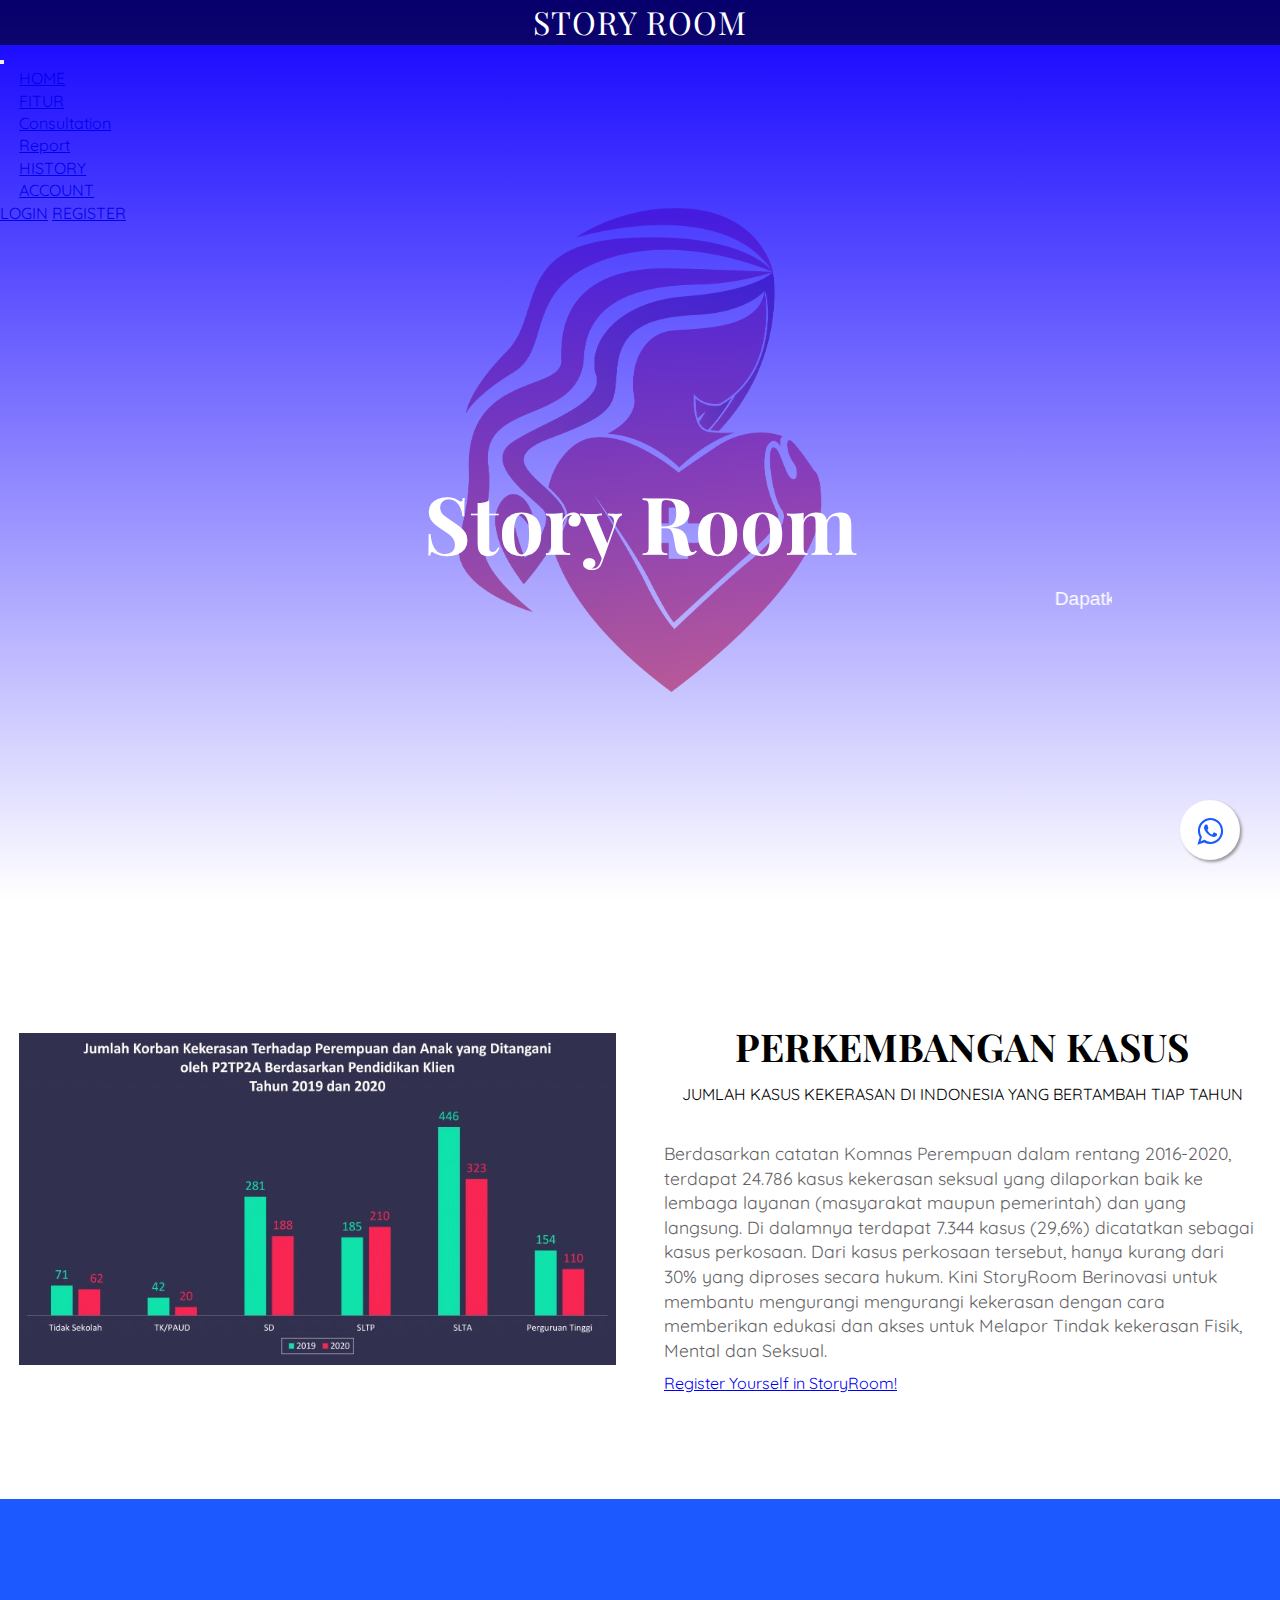
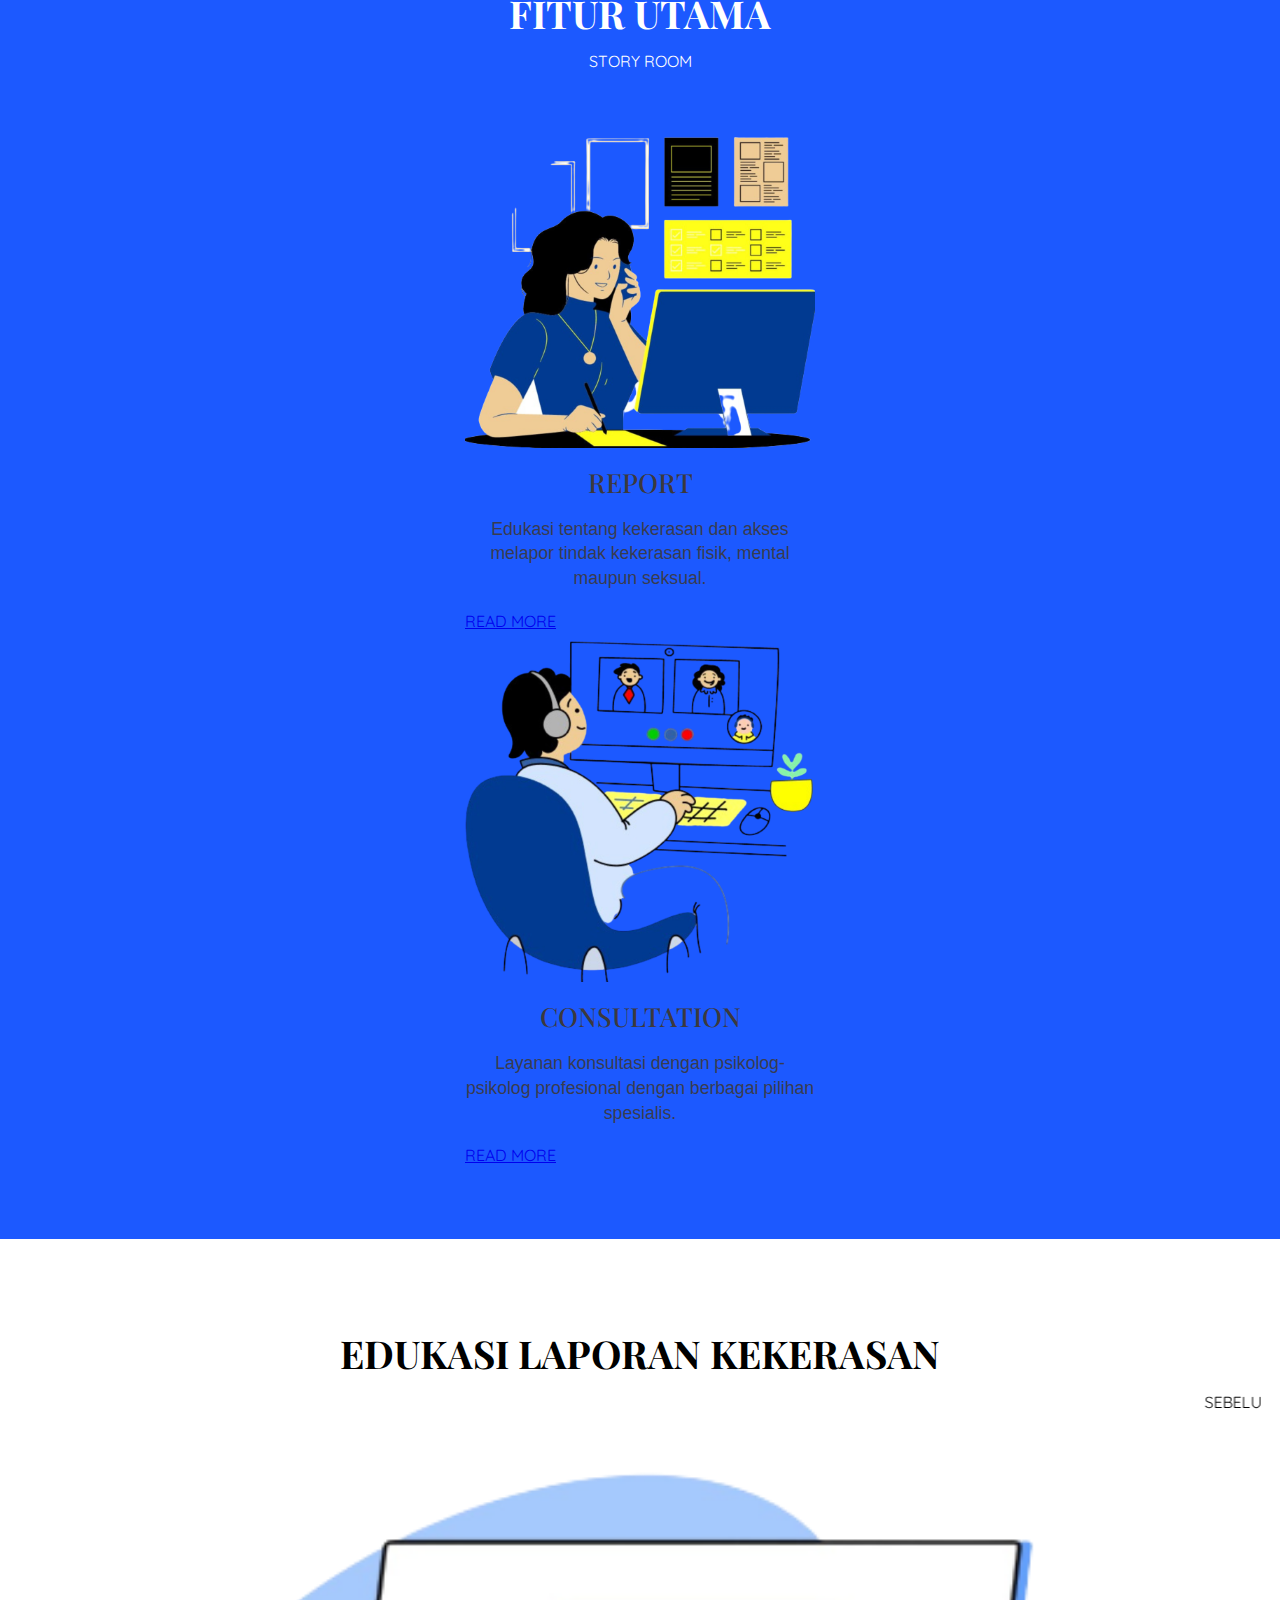
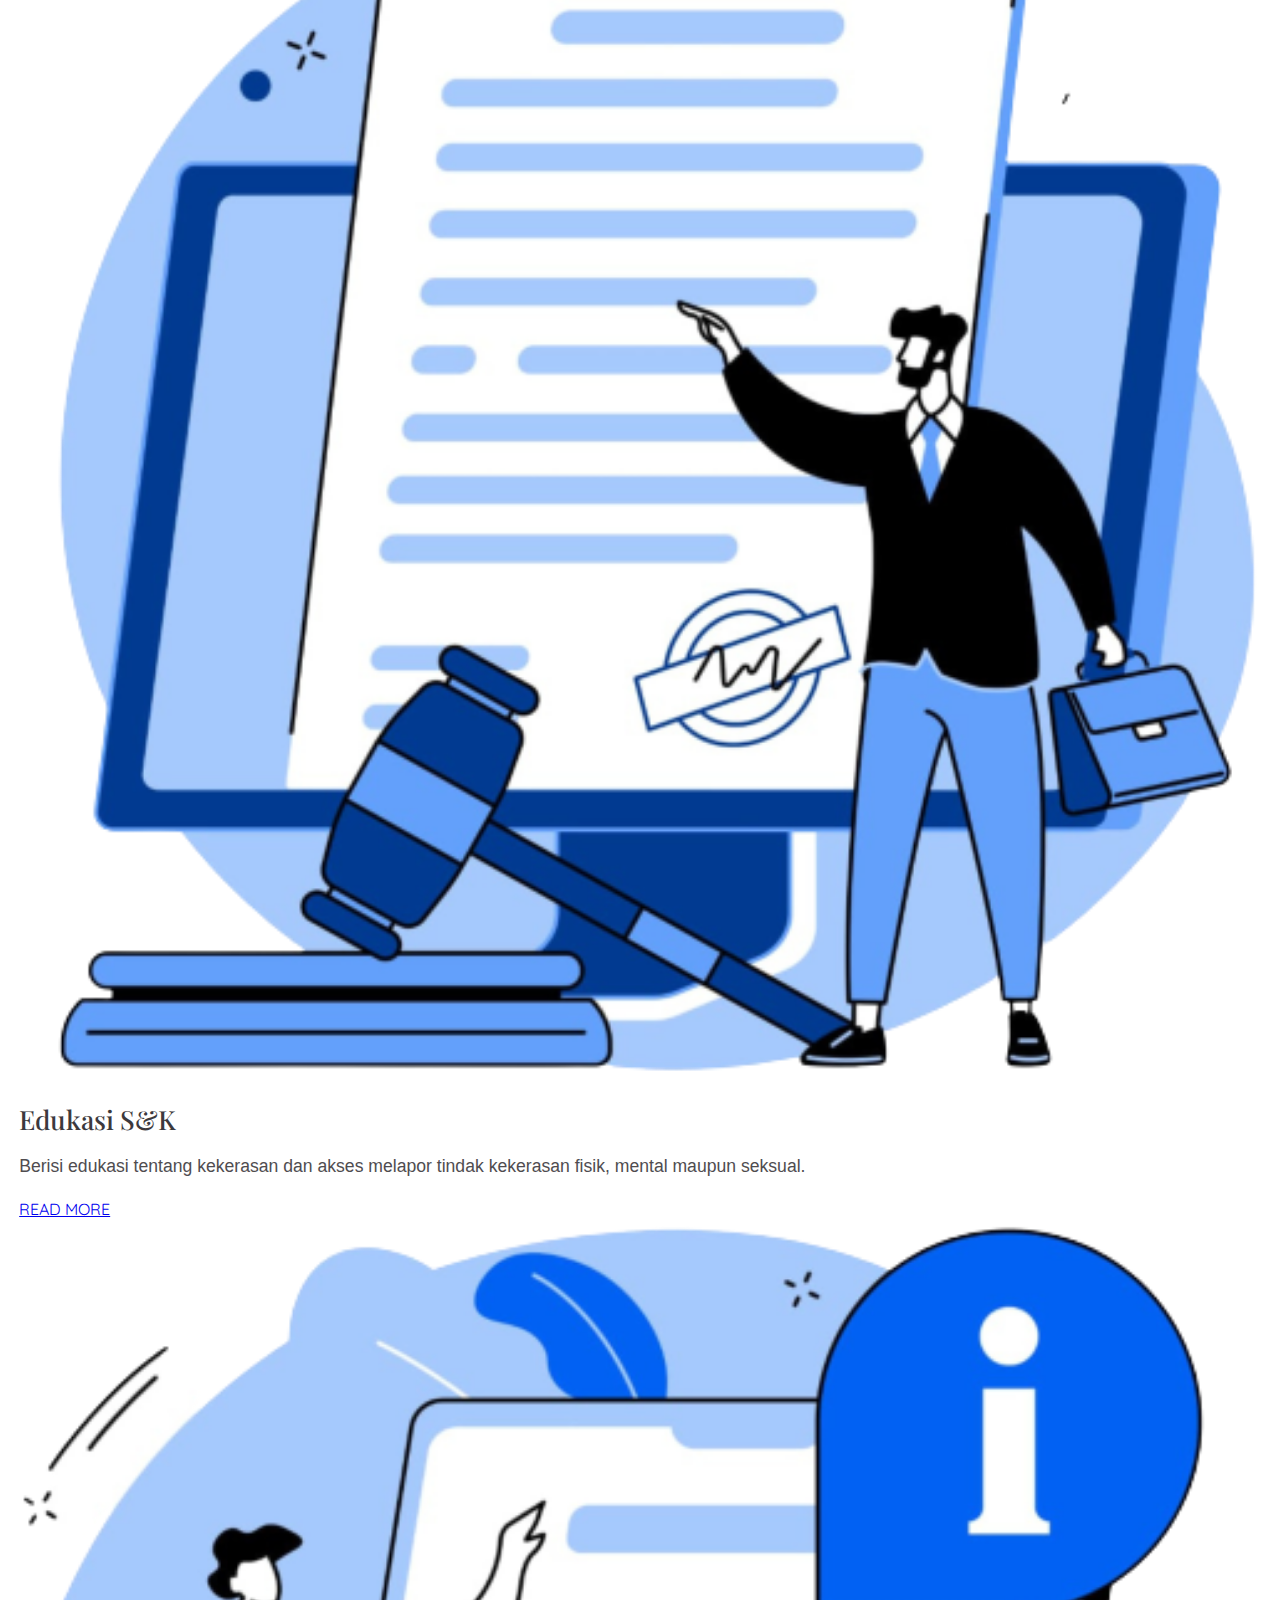
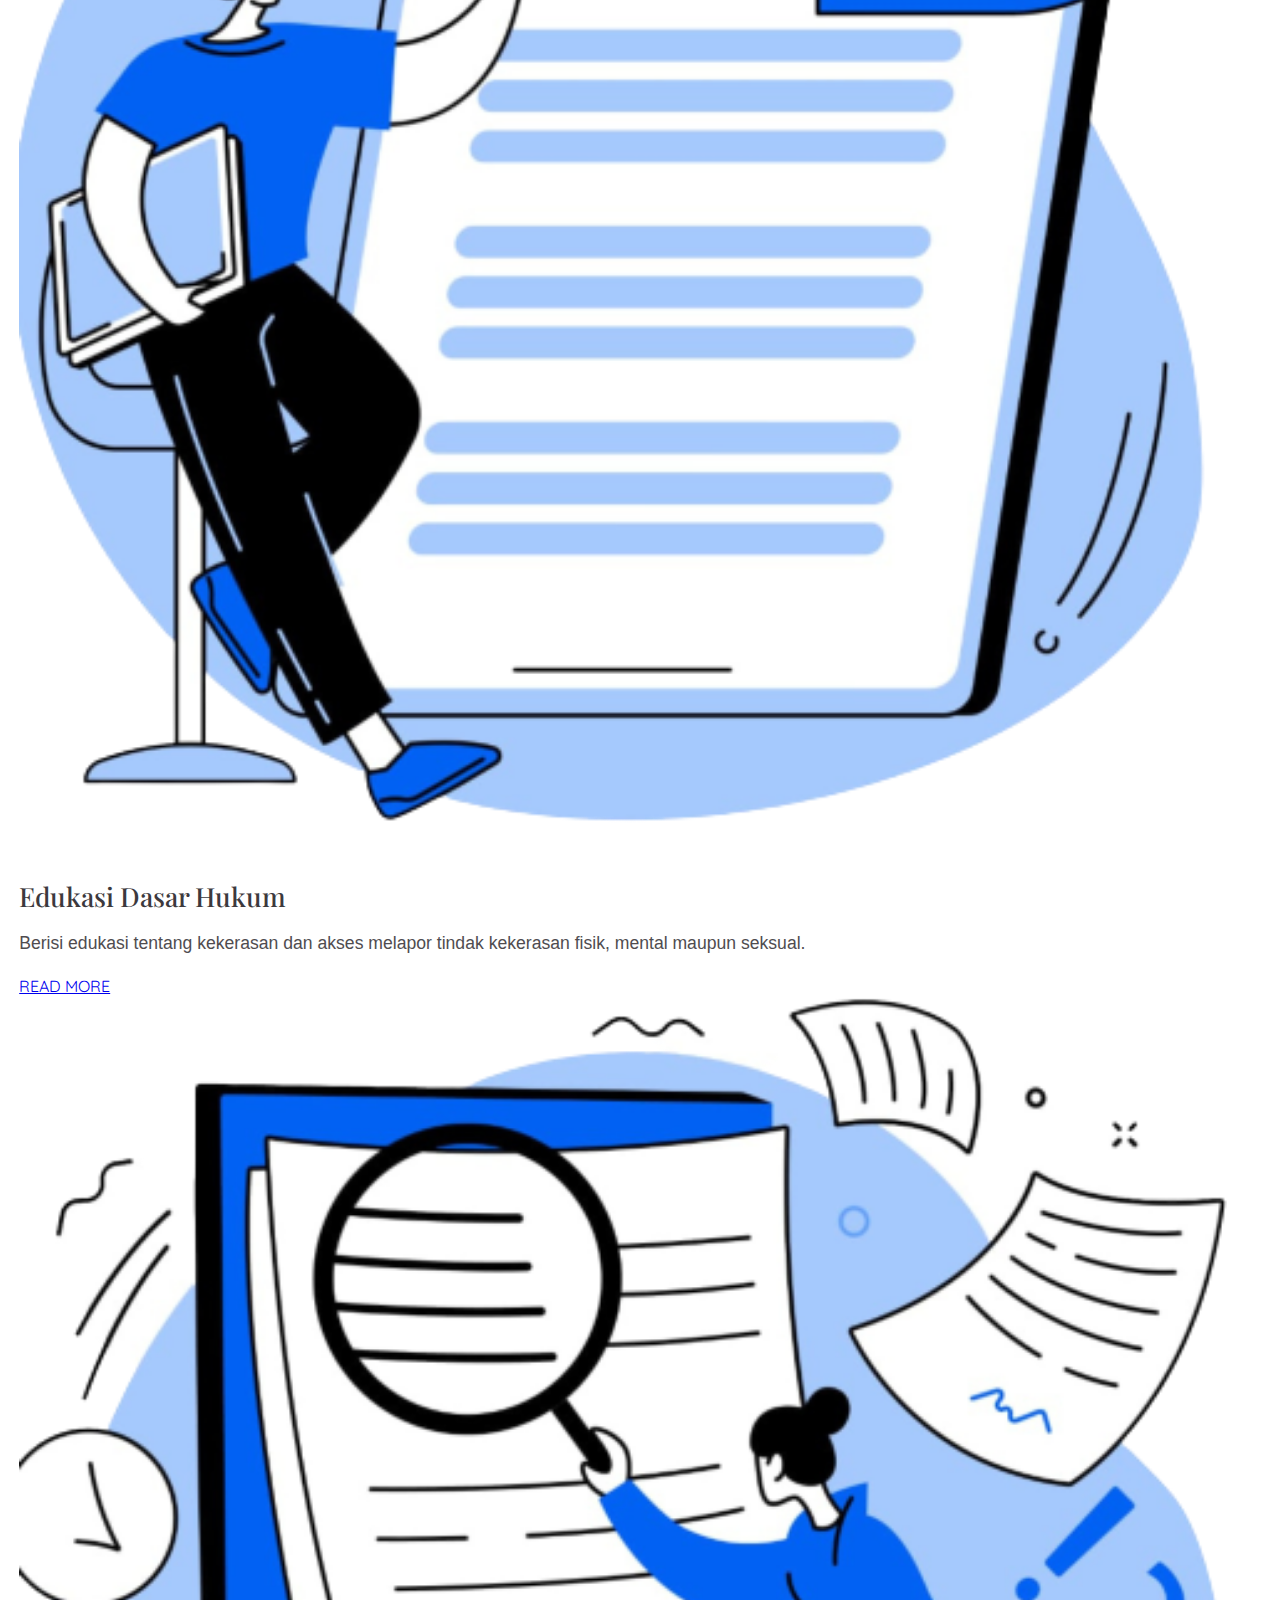
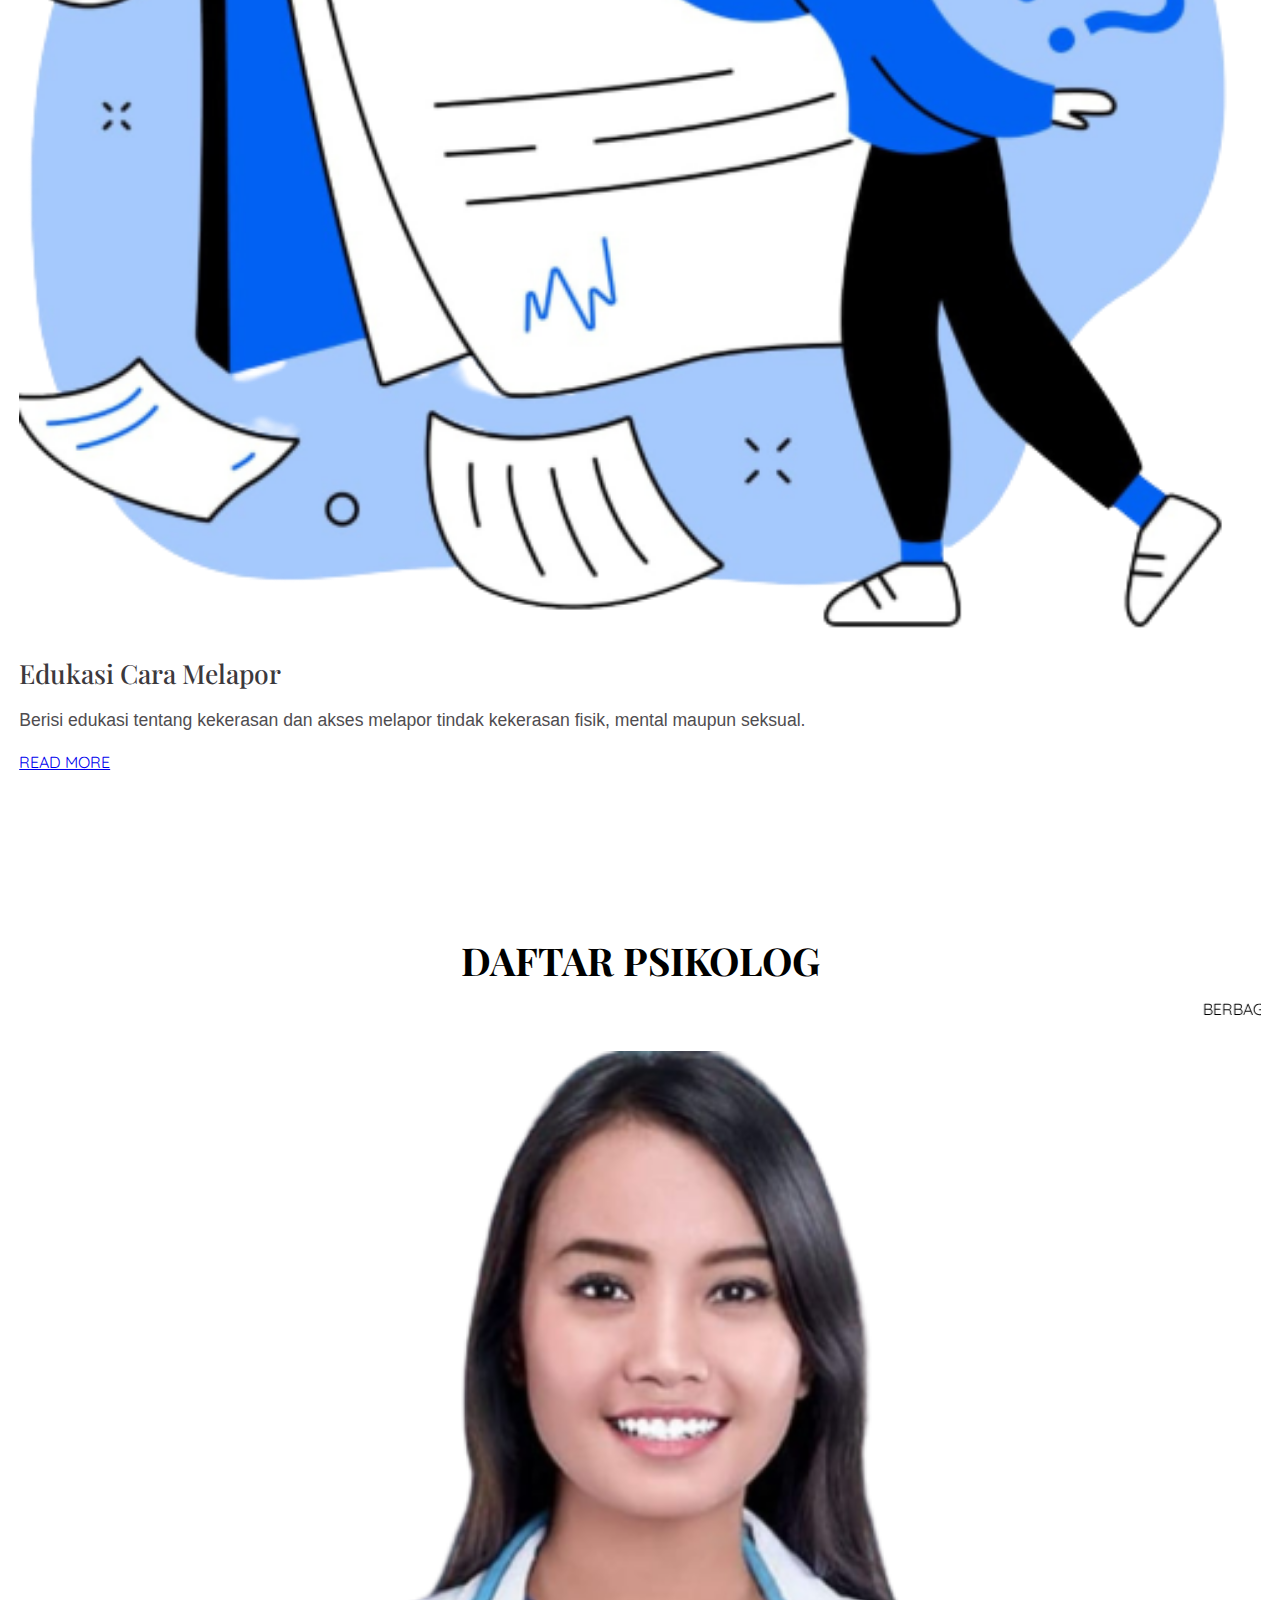
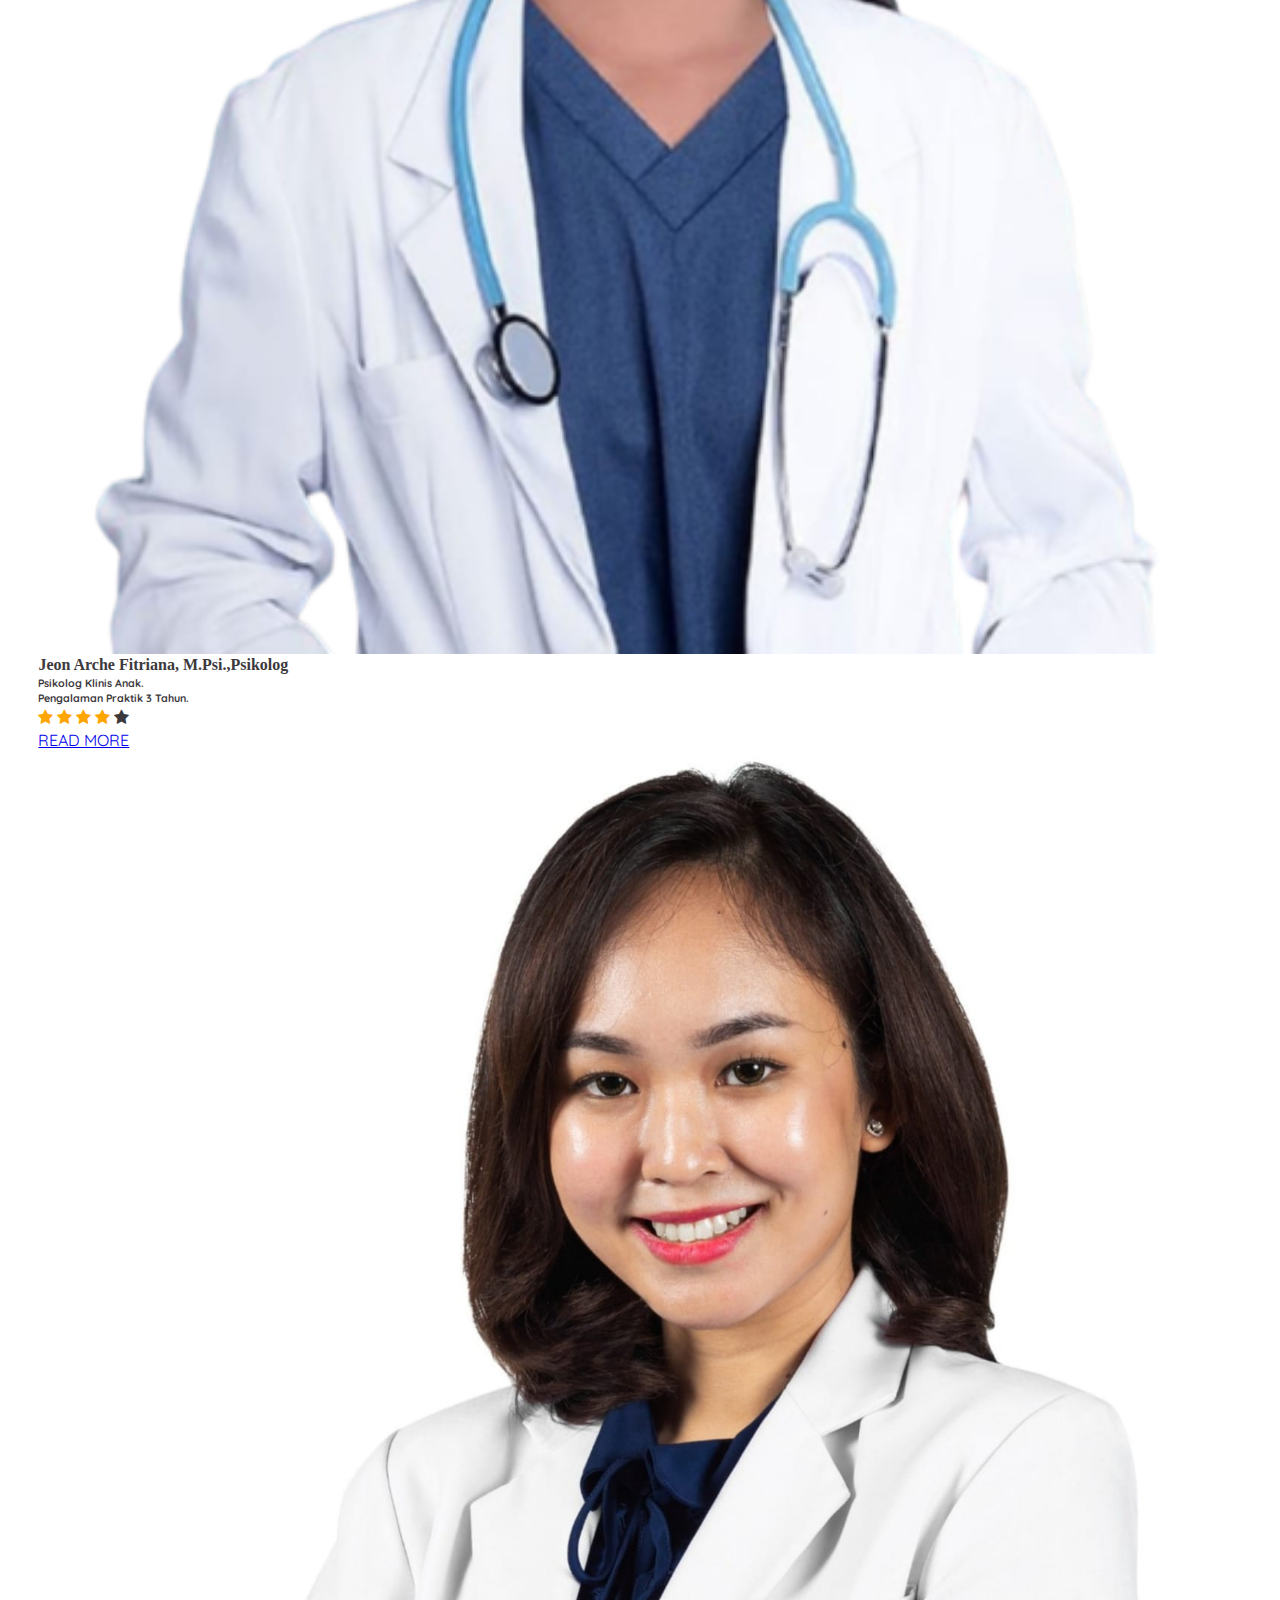
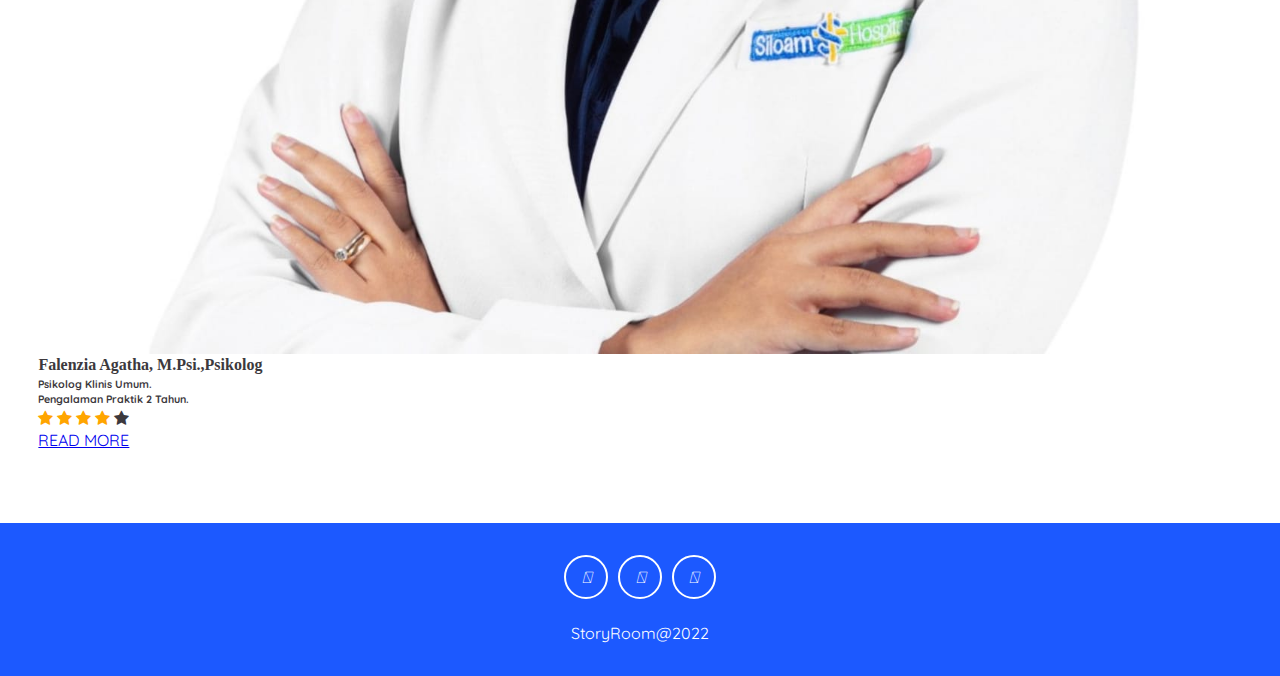
==== home.html @ 3f00f3dc "Merge pull request #13 from JohanaOktaviaRamadhani/dev/fiturHome" ====
<!DOCTYPE html>
<html lang="en">

  <head>
    <meta charset="utf-8"/>
    <meta http-equiv="X-UA-Compatible" content="IE=edge"/>
    <title>Story Room</title>
    <meta name="viewport" content="width=device-width, initial-scale=1"/>
    <!-- Font awesome icon -->
    <link
      rel="stylesheet"
      href="https://cdnjs.cloudflare.com/ajax/libs/font-awesome/5.15.1/css/all.min.css"
      integrity="sha512-+4zCK9k+qNFUR5X+cKL9EIR+ZOhtIloNl9GIKS57V1MyNsYpYcUrUeQc9vNfzsWfV28IaLL3i96P9sdNyeRssA=="
      crossorigin="anonymous"/>
    <link rel="stylesheet" href="style.css"/>
    <link href="https://cdn.jsdelivr.net/npm/bootstrap@5.2.1/dist/css/bootstrap.min.css" rel="stylesheet" integrity="sha384-iYQeCzEYFbKjA/T2uDLTpkwGzCiq6soy8tYaI1GyVh/UjpbCx/TYkiZhlZB6+fzT" crossorigin="anonymous"/>
    <link rel="stylesheet" href="https://maxcdn.bootstrapcdn.com/font-awesome/4.5.0/css/font-awesome.min.css">
  </head>
  
  <body>
    <header>

      <!-- floating button -->
      <a href="https://wa.me/message/ZYRDHVLO43SJA1" class="float" target="_blank">
        <i class="fa fa-whatsapp my-float"></i>
      </a>
      <!-- end floating button -->

      <!-- navbar -->
      <nav class="navbar navbar-expand-lg navbar-dark bg-primary">
        <div class="container-fluid">
          <a class="navbar-brand" href="#">STORY ROOM</a>
          <button class="navbar-toggler" type="button" data-bs-toggle="collapse" data-bs-target="#navbarSupportedContent" aria-controls="navbarSupportedContent" aria-expanded="false" aria-label="Toggle navigation">
            <span class="navbar-toggler-icon"></span>
          </button>
          <div class="collapse navbar-collapse" id="navbarSupportedContent">
            <ul class="navbar-nav me-auto mb-2 mb-lg-0">
              <li class="nav-item">
                <a class="nav-link active" aria-current="page" href="home.html">HOME</a>
              </li>
              <li class="nav-item dropdown">
                <a class="nav-link dropdown-toggle" href="#" role="button" data-bs-toggle="dropdown" aria-expanded="false"> FITUR </a>
                <ul class="dropdown-menu">
                  <li><a class="dropdown-item" href="consul/consul.html">Consultation</a></li>
                  <li><a class="dropdown-item" href="report/report.html">Report</a></li>
                </ul>
              </li>
              <li class="nav-item">
                <a class="nav-link" href="#">HISTORY</a>
              </li>
              <li class="nav-item">
                <a class="nav-link" href="#">ACCOUNT</a>
              </li>
            </ul>
            <div class="d-grid gap-2 d-md-flex justify-content-md-end">
              <a href="#" class="btn btn-primary active  me-md-2" type="button">LOGIN</a>
              <a href="#" class="btn btn-secondary " type="button">REGISTER</a>
            </div>
          </div>
        </div>
      </nav>
      <!-- end navbar -->

      <!-- tampilan awal -->
      <div class="home">
        <div class="container">
          <h1 class="home-title">Story Room</h1>
          <marquee><p>Dapatkan akses melaporkan tindak kekerasan, berkonsultasi dengan psikolog dan tempat berbagi cerita.</p></marquee>
        </div>
      </div>
      <!-- end tampilan awal -->
    </header>

    <!-- perkembangan kasus -->
    <section class="about" id="about">
      <div class="container">
        <div class="about-content">
          <div>
            <img src="assets/diagram1.jpg" alt="" />
          </div>
          <div class="about-text">
            <div class="title-about">
              <h2>PERKEMBANGAN KASUS</h2>
              <p>Jumlah Kasus Kekerasan di Indonesia Yang Bertambah Tiap Tahun</p>
            </div>
            <p>
              Berdasarkan catatan Komnas Perempuan dalam rentang 2016-2020, terdapat 24.786 kasus kekerasan seksual yang dilaporkan baik ke lembaga layanan (masyarakat maupun pemerintah) dan yang langsung. Di dalamnya terdapat 7.344 kasus
              (29,6%) dicatatkan sebagai kasus perkosaan. Dari kasus perkosaan tersebut, hanya kurang dari 30% yang diproses secara hukum. Kini StoryRoom Berinovasi untuk membantu mengurangi mengurangi kekerasan dengan cara memberikan
              edukasi dan akses untuk Melapor Tindak kekerasan Fisik, Mental dan Seksual.
            </p>
            <div class="d-grid gap-2">
              <a href="#" class="btn btn-primary" type="button">Register Yourself in StoryRoom!</a>
            </div>
          </div>
        </div>
      </div>
    </section>
    <!-- end of perkembangan kasus -->

    <!-- fitur utama -->
    <section class="fitur" id="fitur">
      <div class="container">
        <div class="title">
          <h2>FITUR UTAMA</h2>
          <p>Story Room</p>
        </div>
        <div class="row row-cols-1 row-cols-md-2 g-4">
          <div class="col">
            <div class="card" style="width: 350px;">
              <img src="assets/lapor1.png" class="card-img-top" alt="lapor" >
              <div class="card-body">
                <h5 class="card-title" style="text-align:center">REPORT</h5>
                <p class="card-text" style="text-align:center" >Edukasi tentang kekerasan dan akses melapor tindak kekerasan fisik, mental maupun seksual.</p>
                <a href="#" class="btn btn-primary">READ MORE</a>
              </div>
            </div>
          </div>
          <div class="col">
            <div class="card" style="width: 350px;">
              <img src="assets/konsul1.png" class="card-img-top" alt="konsul">
              <div class="card-body">
                <h2 class="card-title" style="text-align:center">CONSULTATION</h2>
                <p class="card-text" style="text-align:center">Layanan konsultasi dengan psikolog-psikolog profesional dengan berbagai pilihan spesialis.</p>
                <a href="#" class="btn btn-primary">READ MORE</a>
              </div>
            </div>
          </div>
      </div>
    </section>
    <!-- end fitur utama -->

    <!-- edukasi laporan kekerasan -->
    <section class="edukasi" id="edukasi">
      <div class="container">
        <div class="title-edukasi">
          <h2>EDUKASI LAPORAN KEKERASAN</h2>
          <marquee><p>Sebelum melapor tindak kekerasan fisik, mental maupun seksual diharapkan membaca edukasinya terlebih dahulu.</p></marquee>
        </div>
        <div class="row row-cols-1 row-cols-md-3 g-4">
          <div class="col">
            <div class="card h-100">
              <img src="assets/edukasi1.png" class="card-img-top" alt="edukasi1">
              <div class="card-body">
                <h5 class="card-title">Edukasi S&K</h5>
                <p class="card-text">Berisi edukasi tentang kekerasan dan akses melapor tindak kekerasan fisik, mental maupun seksual.</p>
                <div class="text-center">
                  <a href="#" class="btn btn-primary">READ MORE</a>
                </div>
              </div>
            </div>
          </div>
          <div class="col">
            <div class="card h-100">
              <img src="assets/edukasi2.png" class="card-img-top" alt="edukasi2">
              <div class="card-body">
                <h5 class="card-title">Edukasi Dasar Hukum</h5>
                <p class="card-text">Berisi edukasi tentang kekerasan dan akses melapor tindak kekerasan fisik, mental maupun seksual.</p>
                <div class="text-center">
                  <a href="#" class="btn btn-primary">READ MORE</a>
                </div>
              </div>
            </div>
          </div>
          <div class="col">
            <div class="card h-100">
              <img src="assets/edukasi3.png" class="card-img-top" alt="edukasi3">
              <div class="card-body">
                <h5 class="card-title">Edukasi Cara Melapor</h5>
                <p class="card-text">Berisi edukasi tentang kekerasan dan akses melapor tindak kekerasan fisik, mental maupun seksual.</p>
                <div class="text-center">
                  <a href="#" class="btn btn-primary">READ MORE</a>
                </div>
              </div>
            </div>
          </div>
        </div>
      </div>
    </section>
    <!-- end edukasi laporan kekerasan -->

    <!-- psikolog -->
    <section class="psikolog" id="psikolog">
      <div class="container">
        <div class="title-psikolog">
          <h2>DAFTAR PSIKOLOG</h2>
          <marquee><p>Berbagai spesialis Psikolog yang telah berlisensi dan diakui oleh HIMPSI. Mereka siap mendengarkan ceritamu dan memberikan solusi terkait masalah yang kamu hadapi.</p></marquee>
        </div>
        <div class="container">
          <div class="row row-cols-1 row-cols-md-3 g-4">
            <div class="col-md-6">
              <div class="d-flex flex-row border rounded">
                  <div class="p-0 w-25">
                      <img src="assets/psikolog1.png" class="img-thumbnail border-0" />
                  </div>
                  <div class="pl-3 pt-2 pr-2 pb-2 w-75 border-left">
                      <h4 class="psikolog-name" style="font-family: playfair;">Jeon Arche Fitriana, M.Psi.,Psikolog</h4>
                      <h6 class="info">Psikolog Klinis Anak.</h6>
                      <h6 class="info">Pengalaman Praktik 3 Tahun.</h6>
                      <ul class="m-0 float-left" style="list-style: none; margin:0; padding: 0">
                       <span class="fa fa-star checked"></span>
                       <span class="fa fa-star checked"></span>
                       <span class="fa fa-star checked"></span>
                       <span class="fa fa-star checked"></span>
                       <span class="fa fa-star"></span>
                      </ul>
                      <a href="#" class="btn btn-primary">READ MORE</a>
                    </div>
              </div>
            </div>
            <div class="col-md-6">
              <div class="d-flex flex-row border rounded">
                  <div class="p-0 w-25">
                    <img src="assets/psikolog2.jpeg" class="img-thumbnail border-0" />
                  </div>
                  <div class="pl-3 pt-2 pr-2 pb-2 w-75 border-left">
                    <h4 class="psikolog-name" style="font-family: playfair;">Falenzia Agatha, M.Psi.,Psikolog</h4>
                    <h6 class="info">Psikolog Klinis Umum.</h6>
                    <h6 class="info">Pengalaman Praktik 2 Tahun.</h6>
                    <ul class="m-0 float-left" style="list-style: none; margin:0; padding: 0">
                       <span class="fa fa-star checked"></span>
                       <span class="fa fa-star checked"></span>
                       <span class="fa fa-star checked"></span>
                       <span class="fa fa-star checked"></span>
                       <span class="fa fa-star"></span>
                    </ul>
                    <a href="#" class="btn btn-primary">READ MORE</a>
                  </div>
                </div>
              </div>
            </div>
          </div>
        </div>
      </div>
    </section>
    <!-- end psikolog -->
  
    <script src="https://cdn.jsdelivr.net/npm/bootstrap@5.2.1/dist/js/bootstrap.bundle.min.js" integrity="sha384-u1OknCvxWvY5kfmNBILK2hRnQC3Pr17a+RTT6rIHI7NnikvbZlHgTPOOmMi466C8" crossorigin="anonymous"></script>
  
    <!-- footer -->
    <footer>
      <section>
        <div class="social-links">
          <a href="https://www.facebook.com/"><i class="fab fa-facebook-f"></i></a>
          <a href="https://wa.me/message/ZYRDHVLO43SJA1"><i class="fab fa-whatsapp"></i></a>
          <a href="https://www.instagram.com/storyroom.id/"><i class="fab fa-instagram"></i></a>
        </div>
        <span>StoryRoom@2022</span>
      </section>
    </footer>
    <!-- end of footer -->

  </body>
</html>
---- style.css ----
@import url("https://fonts.googleapis.com/css2?family=Playfair+Display:wght@500;600;700;800;900&family=Quicksand:wght@300;400;500;600;700&display=swap");

:root {
  --Playfair: "Playfair Display", serif;
  --Quicksand: "Quicksand", sans-serif;
  --Roboto: "Roboto", sans-serif;
  --dark: #3c393d;
  --exDark: #2b2b2b;
}
* {
  padding: 0;
  margin: 0;
  font-family: var(--Quicksand);
}
/* floating button */
.float{
	position:fixed;
	width:60px;
	height:60px;
	bottom:40px;
	right:40px;
	background-color:#ffffff;
	color:rgb(28, 89, 255);
	border-radius:50px;
	text-align:center;
  font-size:30px;
	box-shadow: 2px 2px 3px #999;
  z-index:100;
}

.my-float{
	margin-top:16px;
}

body {
  line-height: 1.4;
  color: var(--dark);
}
img {
  width: 100%;
  display: block;
}
.container {
  max-width: 1320px;
  margin: 0 auto;
  padding: 0 1.2rem;
}

/* header */
header {
  min-height: 100vh;
  background: linear-gradient(rgb(17, 0, 255), rgba(255, 255, 255, 0.397)), url(assets/galaxy-02.png) center/cover no-repeat fixed;
  display: flex;
  flex-direction: column;
  justify-content: stretch;
}

/* navbar */
.navbar-brand {
  color: #fff;
  font-size: 2rem;
  display: block;
  text-align: center;
  text-decoration: none;
  font-family: var(--Playfair);
  letter-spacing: 1px;
}
.navbar a:hover, .dropdown:hover .dropbtn {
  background-color: rgba(0, 0, 0, 0.575);
}

/* home */
.home {
  flex: 1;
  display: flex;
  align-items: center;
  justify-content: center;
  text-align: center;
  color: #fff;
}
.home-title {
  font-size: 3rem;
  font-family: var(--Playfair);
  line-height: 1.2;
}
.home-title span {
  font-family: var(--Playfair);
  color: black;
}
.home p {
  padding: 1rem 0 2rem 0;
  font-size: 1.2rem;
  text-transform: capitalize;
  font-family: var(--Roboto);
  font-weight: 300;
  word-spacing: 2px;
}
.home form {
  background: #fff;
  border-radius: 2rem;
  padding: 0.6rem 1rem;
  display: flex;
  justify-content: space-between;
}

/* about perkembangan kasus */
.about {
  padding: 4.5rem 0;
}
.about-text {
  margin: 2rem 0;
}
.about-text > p {
  font-size: 1.1rem;
  padding: 0.6rem 0;
  opacity: 0.8;
}

.title-about {
  text-align: center;
  padding: 1rem 0;
}
.title-about h2 {
  color: black;
  font-family: var(--Playfair);
  font-size: 2.4rem;
}
.title-about p {
  color: black;
  text-transform: uppercase;
  padding: 0.6rem 0;
}

/* fitur utama */
.fitur {
  background: rgb(28, 89, 255);
  padding: 4.5rem 0;
  
}
.card {
  position: relative;
  display: block;
  margin-left: auto;
  margin-right: auto;
}
.card-title {
  font-family: var(--Playfair);
  padding: 1rem 0;
  font-size: 1.65rem;
  font-weight: 500;
}
.card-text {
  font-family: var(--Roboto);
  font-weight: 300;
  font-size: 1.1rem;
  opacity: 0.9;
  padding-bottom: 1.2rem;
}
.title {
  text-align: center;
  padding: 1rem 0;
}
.title h2 {
  color: white;
  font-family: var(--Playfair);
  font-size: 2.4rem;
}
.title p {
  color: white;
  text-transform: uppercase;
  padding: 0.6rem 0;
}

/* edukasi */
.edukasi {
  background: rgb(255, 255, 255);
  padding: 4.5rem 0;
}

.title-edukasi {
  text-align: center;
  padding: 1rem 0;
}
.title-edukasi h2 {
  font-family: var(--Playfair);
  font-size: 2.4rem;
  color: black;
}
.title-edukasi p {
  color: black;
  text-transform: uppercase;
  padding: 0.6rem 0;
}

/* daftar psikolog */
.psikolog {
  background: rgb(255, 255, 255);
  padding: 4.5rem 0;
}

.title-psikolog {
  text-align: center;
  padding: 1rem 0;
}
.title-psikolog h2 {
  font-family: var(--Playfair);
  font-size: 2.4rem;
  color: black;
}
.title-psikolog p {
  color: black;
  text-transform: uppercase;
  padding: 0.6rem 0;
}
.checked {
  color: orange;
}

/* footer */
footer {
  background: rgb(28, 89, 255);
  color: #fff;
  text-align: center;
  padding: 2rem 0;
}
.social-links {
  display: flex;
  justify-content: center;
  margin-bottom: 1.4rem;
}
.social-links a {
  border: 2px solid #fff;
  color: #fff;
  display: block;
  width: 40px;
  height: 40px;
  display: flex;
  justify-content: center;
  align-items: center;
  border-radius: 50%;
  text-decoration: none;
  margin: 0 0.3rem;
  transition: all 0.5s ease;
}

.social-links a:hover {
  background: #fff;
  color: var(--exDark);
}
.footer span {
  margin-top: 1rem;
  display: block;
  font-family: var(--Playfair);
  letter-spacing: 2px;
}

/* Media Queries */
@media screen and (min-width: 540px) {
  .navbar-nav a {
    padding-right: 1.2rem;
    padding-left: 1.2rem;
  }
  .home-title {
    font-size: 5rem;
  }
  .home form {
    margin-top: 1.4rem;
    width: 80%;
    margin-left: auto;
    margin-right: auto;
  }
}

@media screen and (min-width: 768px) {
  .navbar .container {
    display: flex;
    align-items: center;
    justify-content: space-between;
  }

  .fitur-content {
    display: grid;
    grid-template-columns: repeat(2, 1fr);
    gap: 2rem;
  }
}

@media screen and (min-width: 992px) {
  .fitur-content {
    grid-template-columns: repeat(3, 1fr);
  }
  .about-content {
    display: grid;
    grid-template-columns: repeat(2, 1fr);
    column-gap: 3rem;
    align-items: center;
  }
}
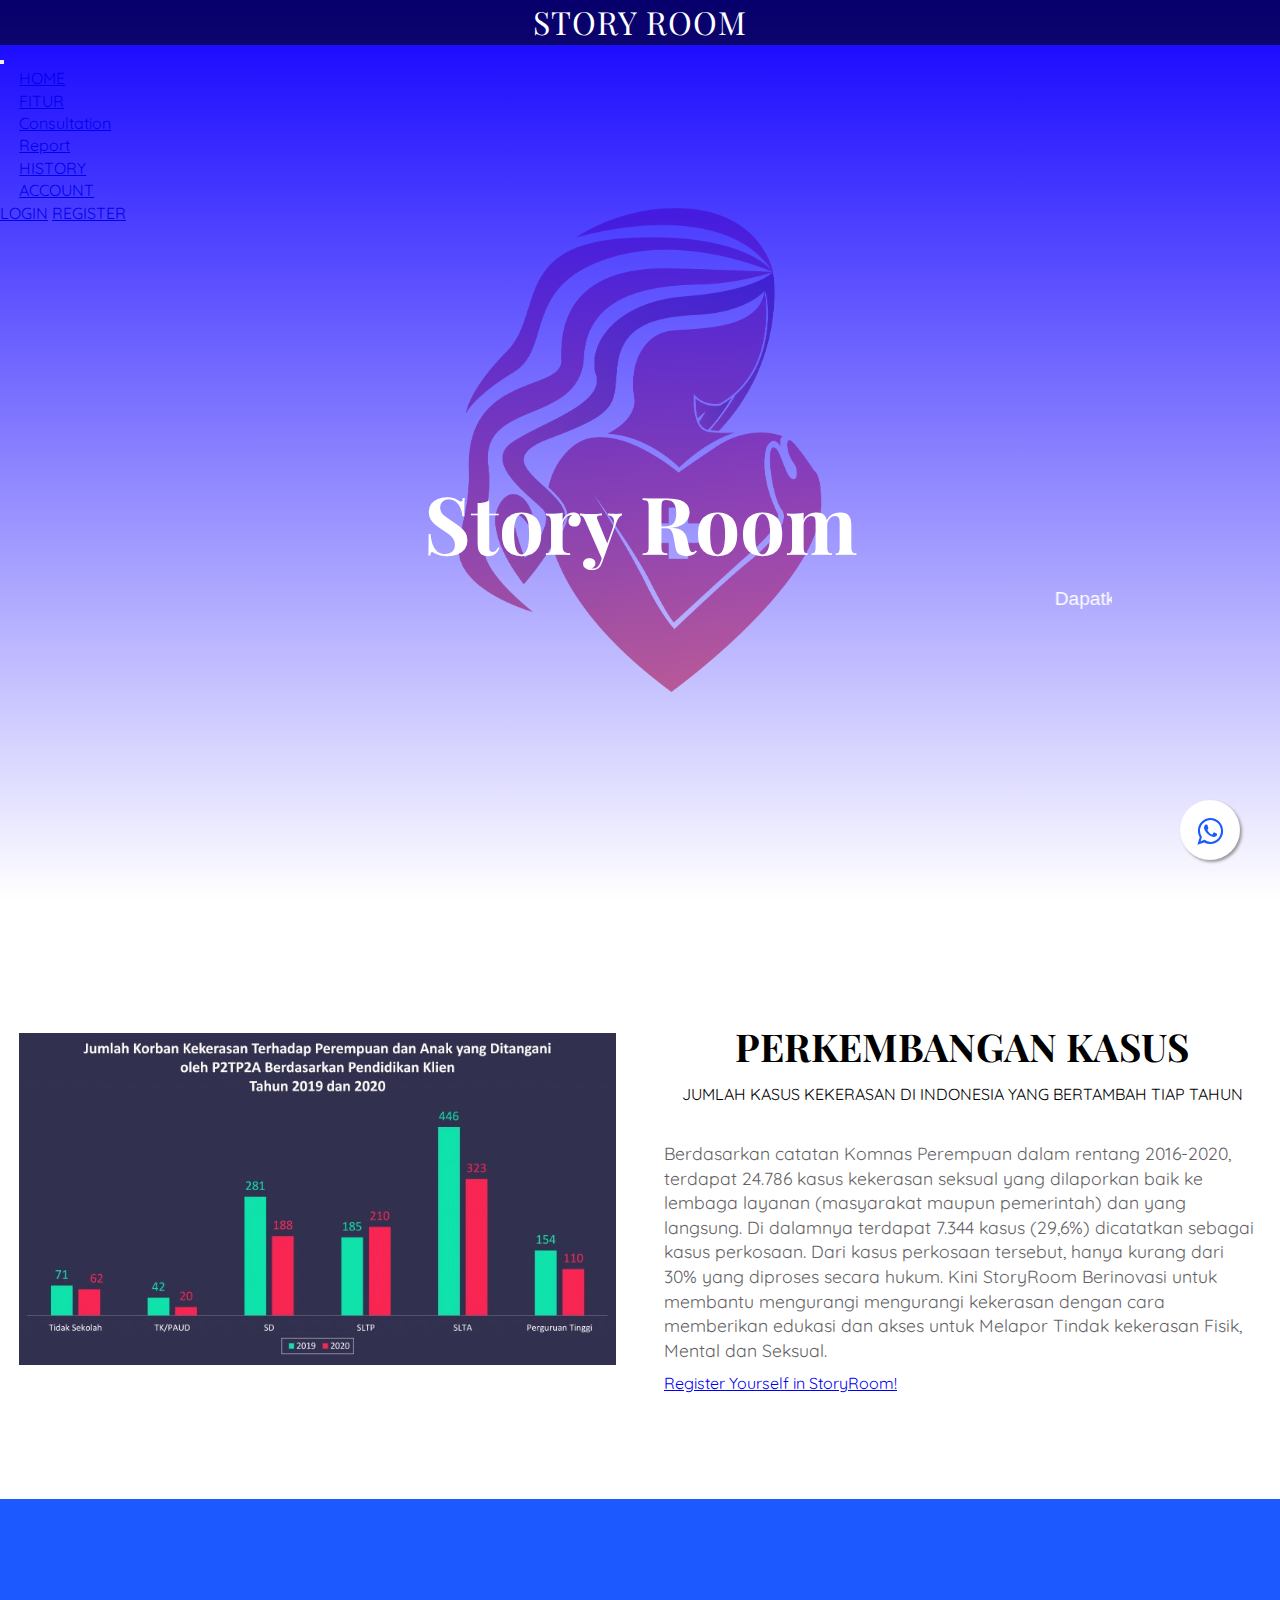
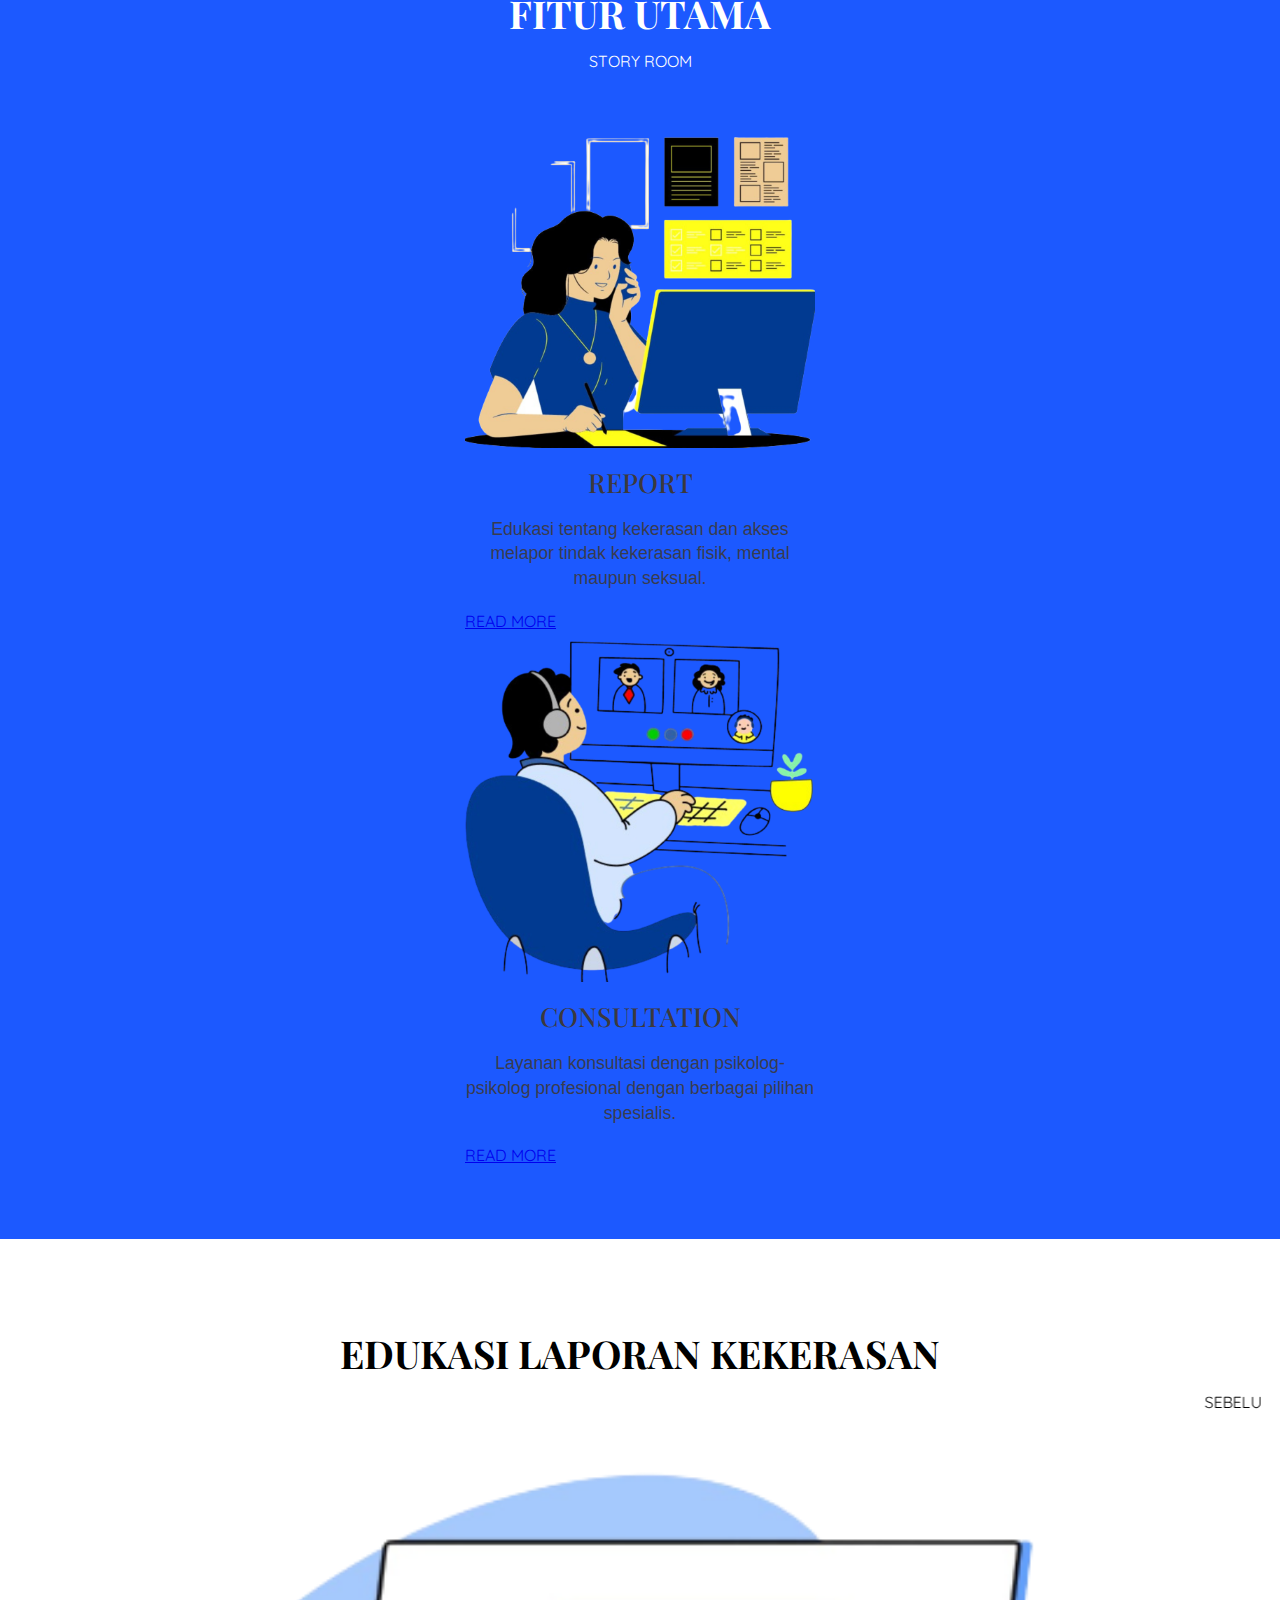
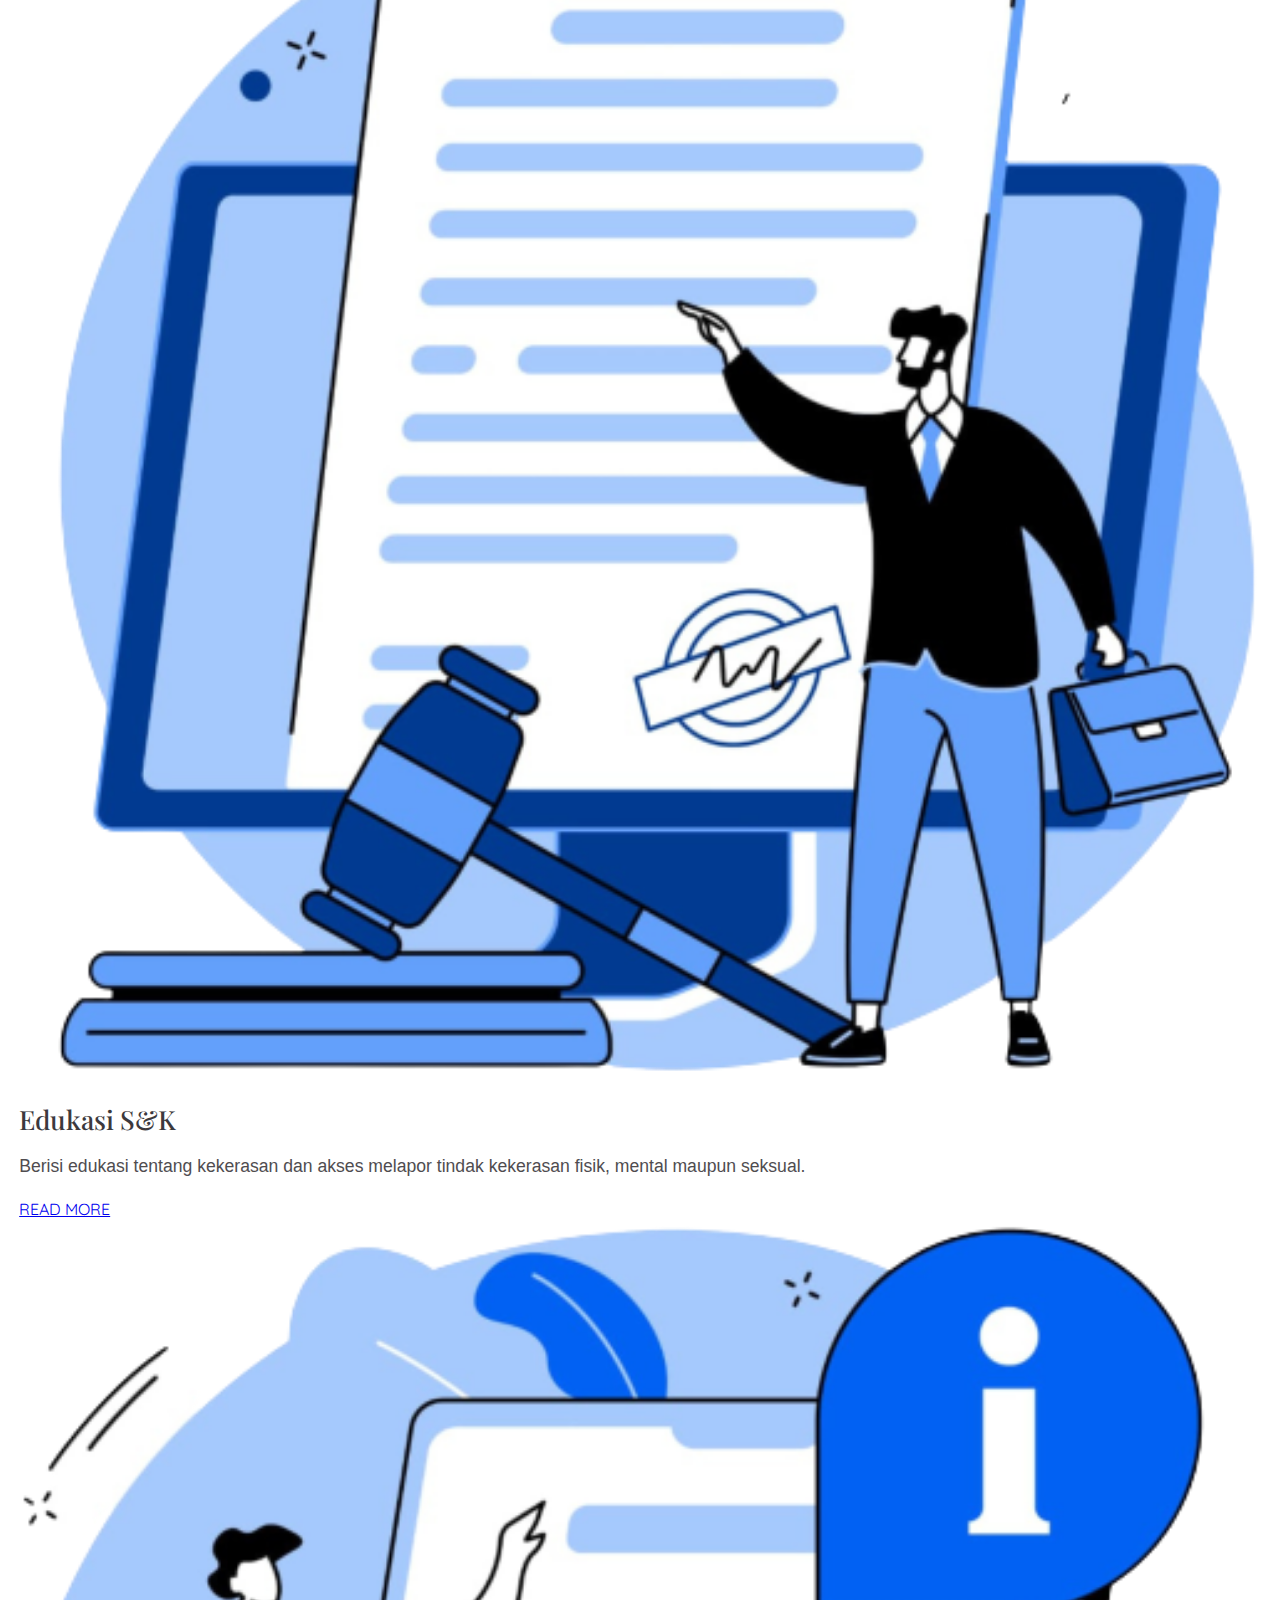
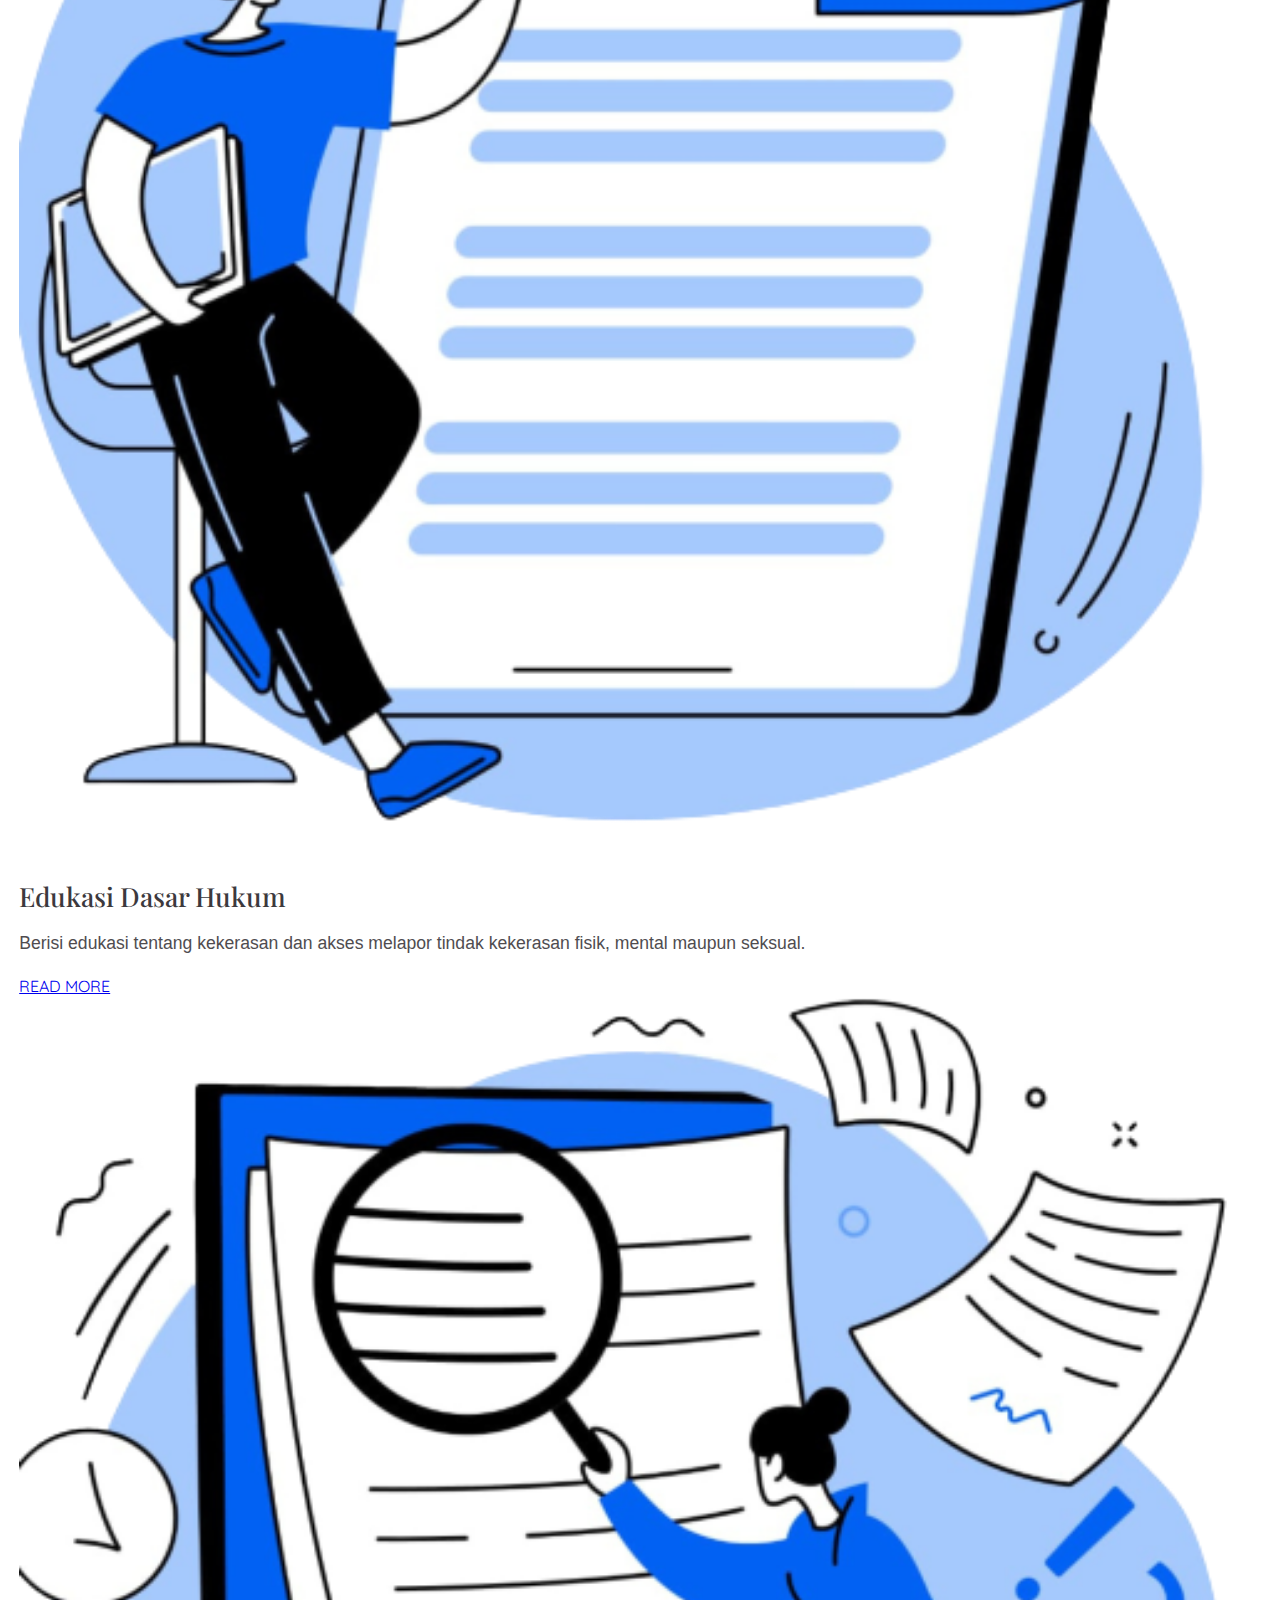
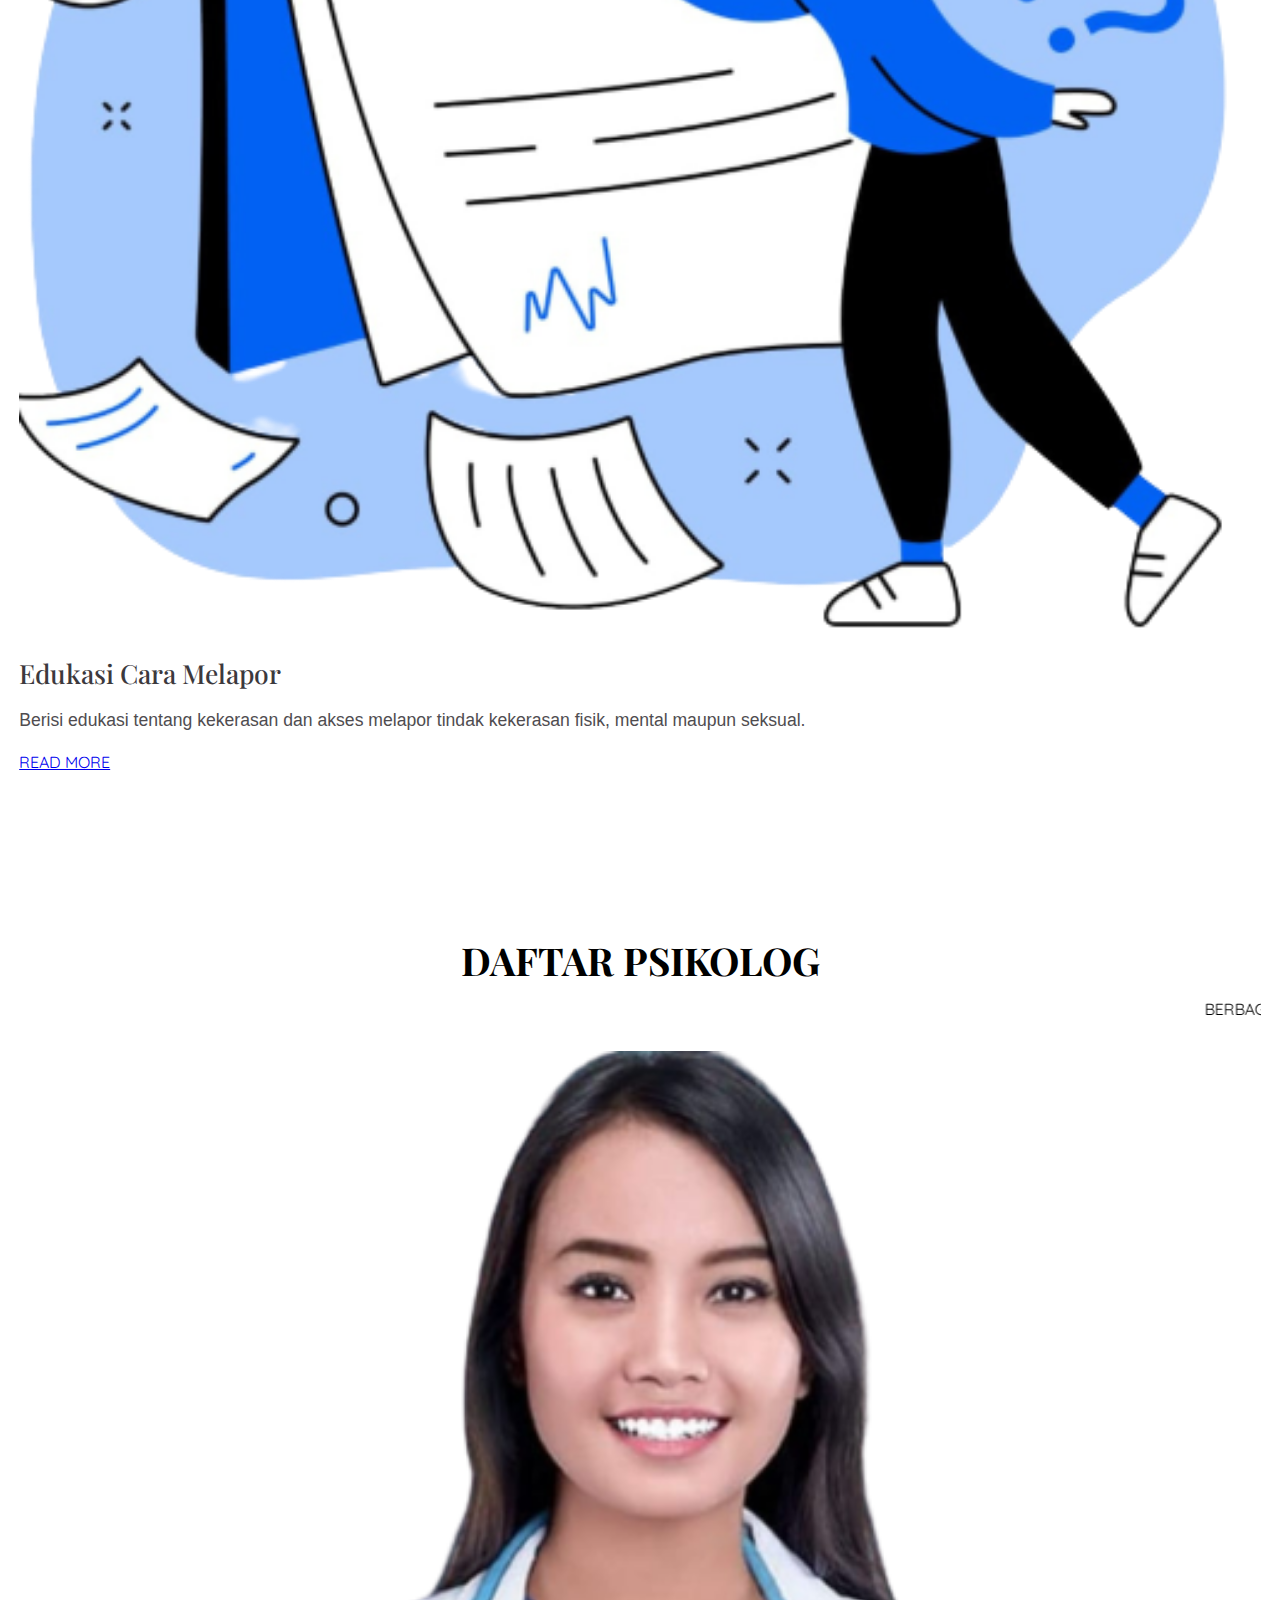
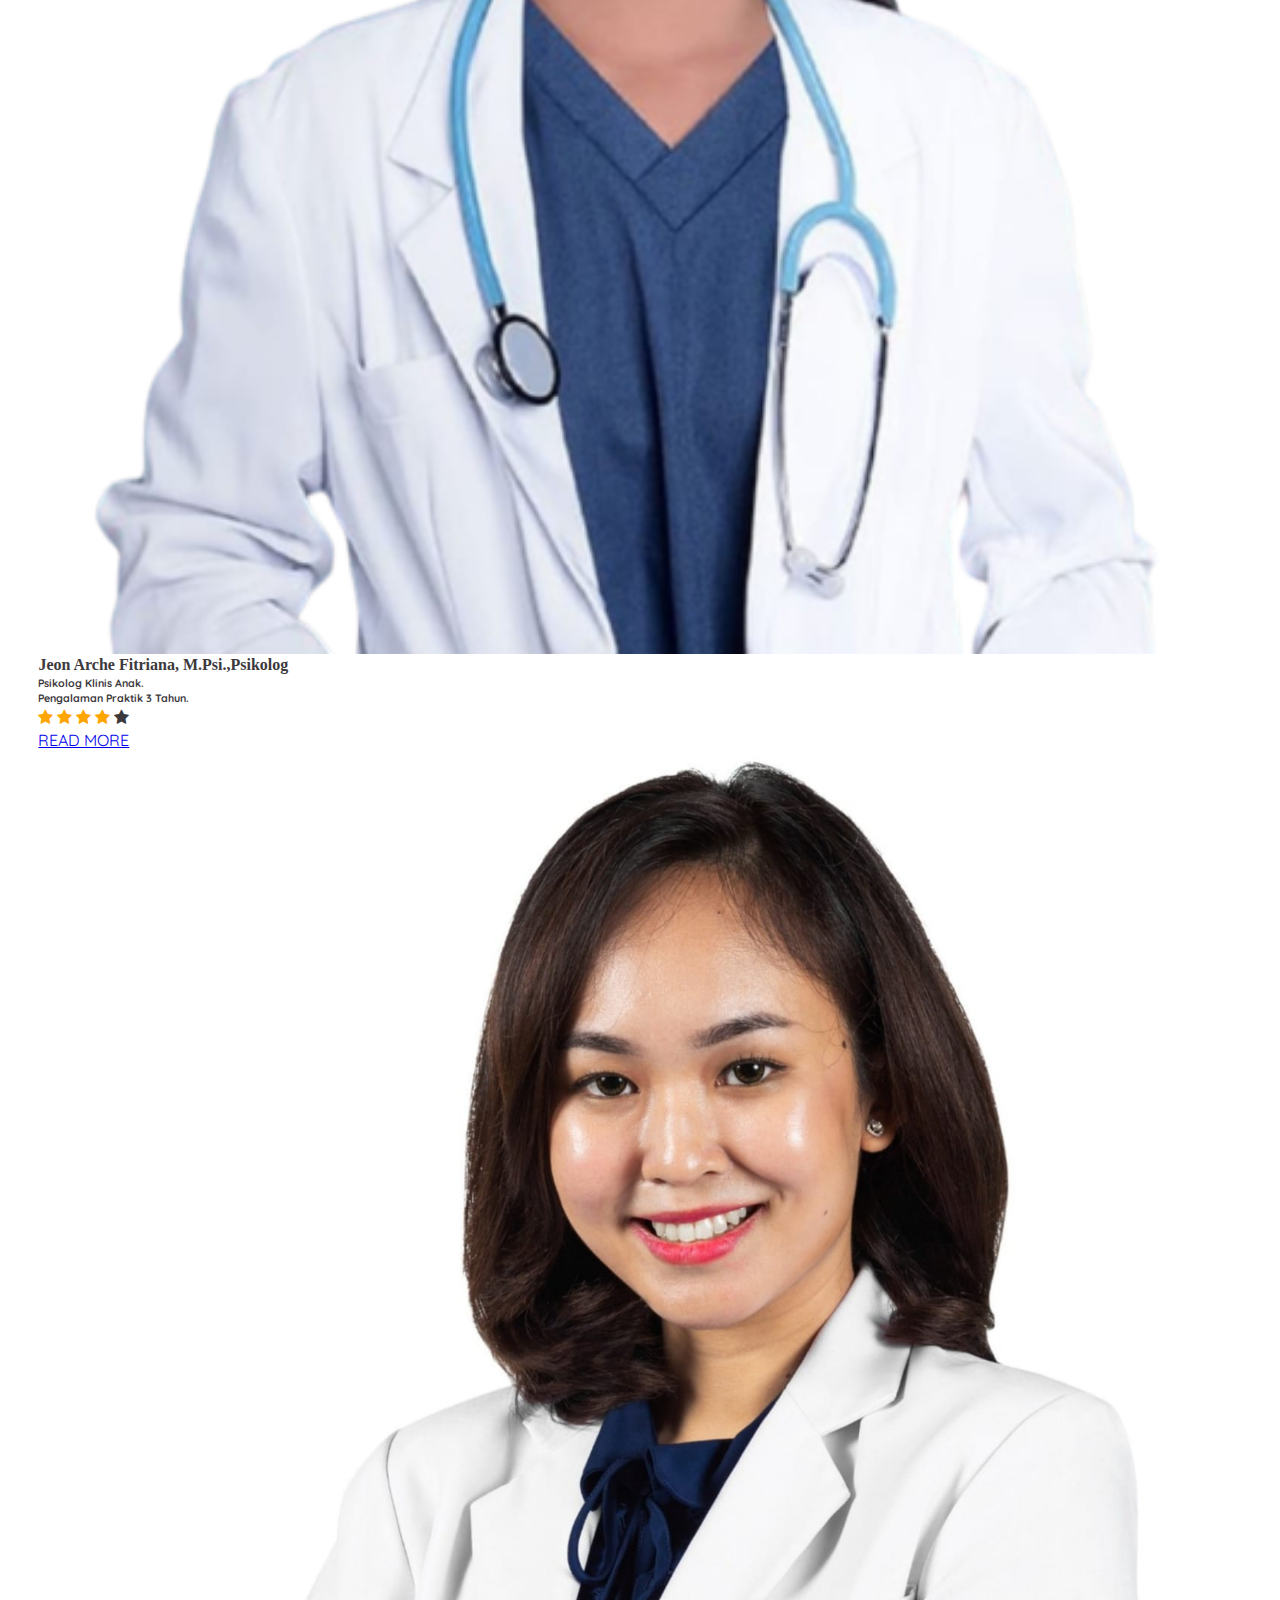
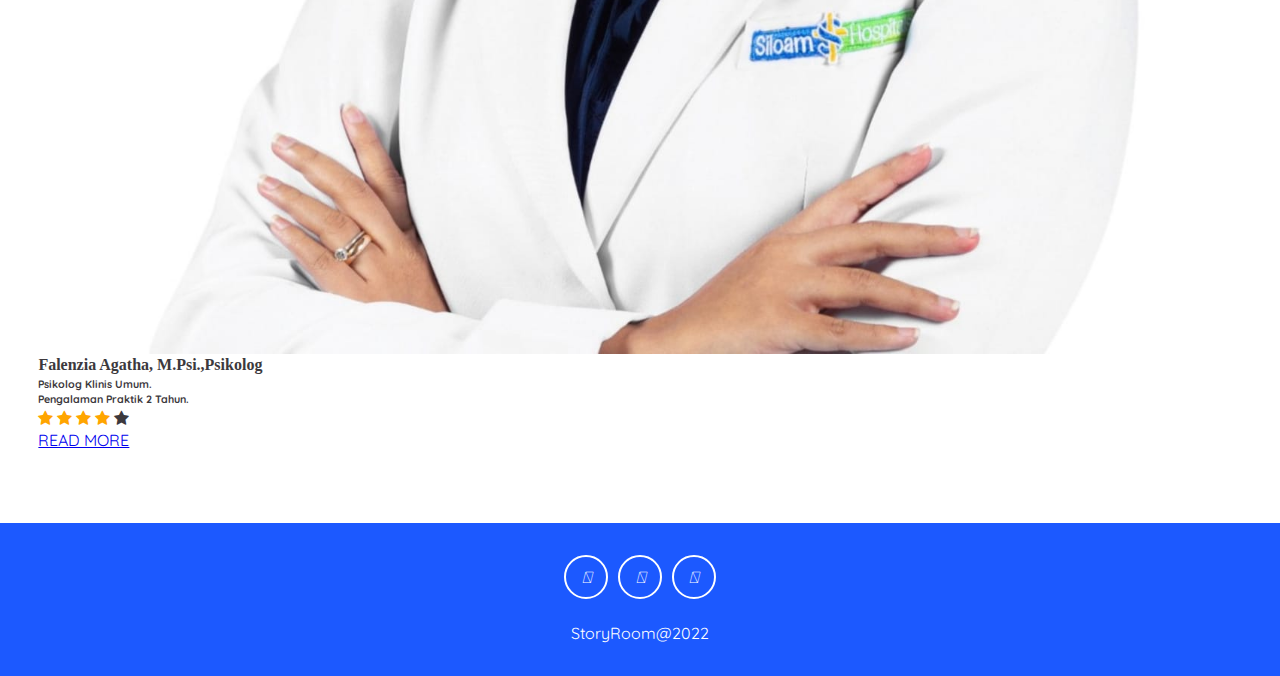
==== commit 912834b1: "update url link" ====
--- a/home.html
+++ b/home.html
@@ -111,7 +111,7 @@
               <div class="card-body">
                 <h5 class="card-title" style="text-align:center">REPORT</h5>
                 <p class="card-text" style="text-align:center" >Edukasi tentang kekerasan dan akses melapor tindak kekerasan fisik, mental maupun seksual.</p>
-                <a href="#" class="btn btn-primary">READ MORE</a>
+                <a href="report/report.html" class="btn btn-primary">READ MORE</a>
               </div>
             </div>
           </div>
@@ -121,7 +121,7 @@
               <div class="card-body">
                 <h2 class="card-title" style="text-align:center">CONSULTATION</h2>
                 <p class="card-text" style="text-align:center">Layanan konsultasi dengan psikolog-psikolog profesional dengan berbagai pilihan spesialis.</p>
-                <a href="#" class="btn btn-primary">READ MORE</a>
+                <a href="consul/consul.html" class="btn btn-primary">READ MORE</a>
               </div>
             </div>
           </div>
@@ -156,7 +156,7 @@
                 <h5 class="card-title">Edukasi Dasar Hukum</h5>
                 <p class="card-text">Berisi edukasi tentang kekerasan dan akses melapor tindak kekerasan fisik, mental maupun seksual.</p>
                 <div class="text-center">
-                  <a href="#" class="btn btn-primary">READ MORE</a>
+                  <a href="dasarHukum/dasarHukum.html" class="btn btn-primary">READ MORE</a>
                 </div>
               </div>
             </div>
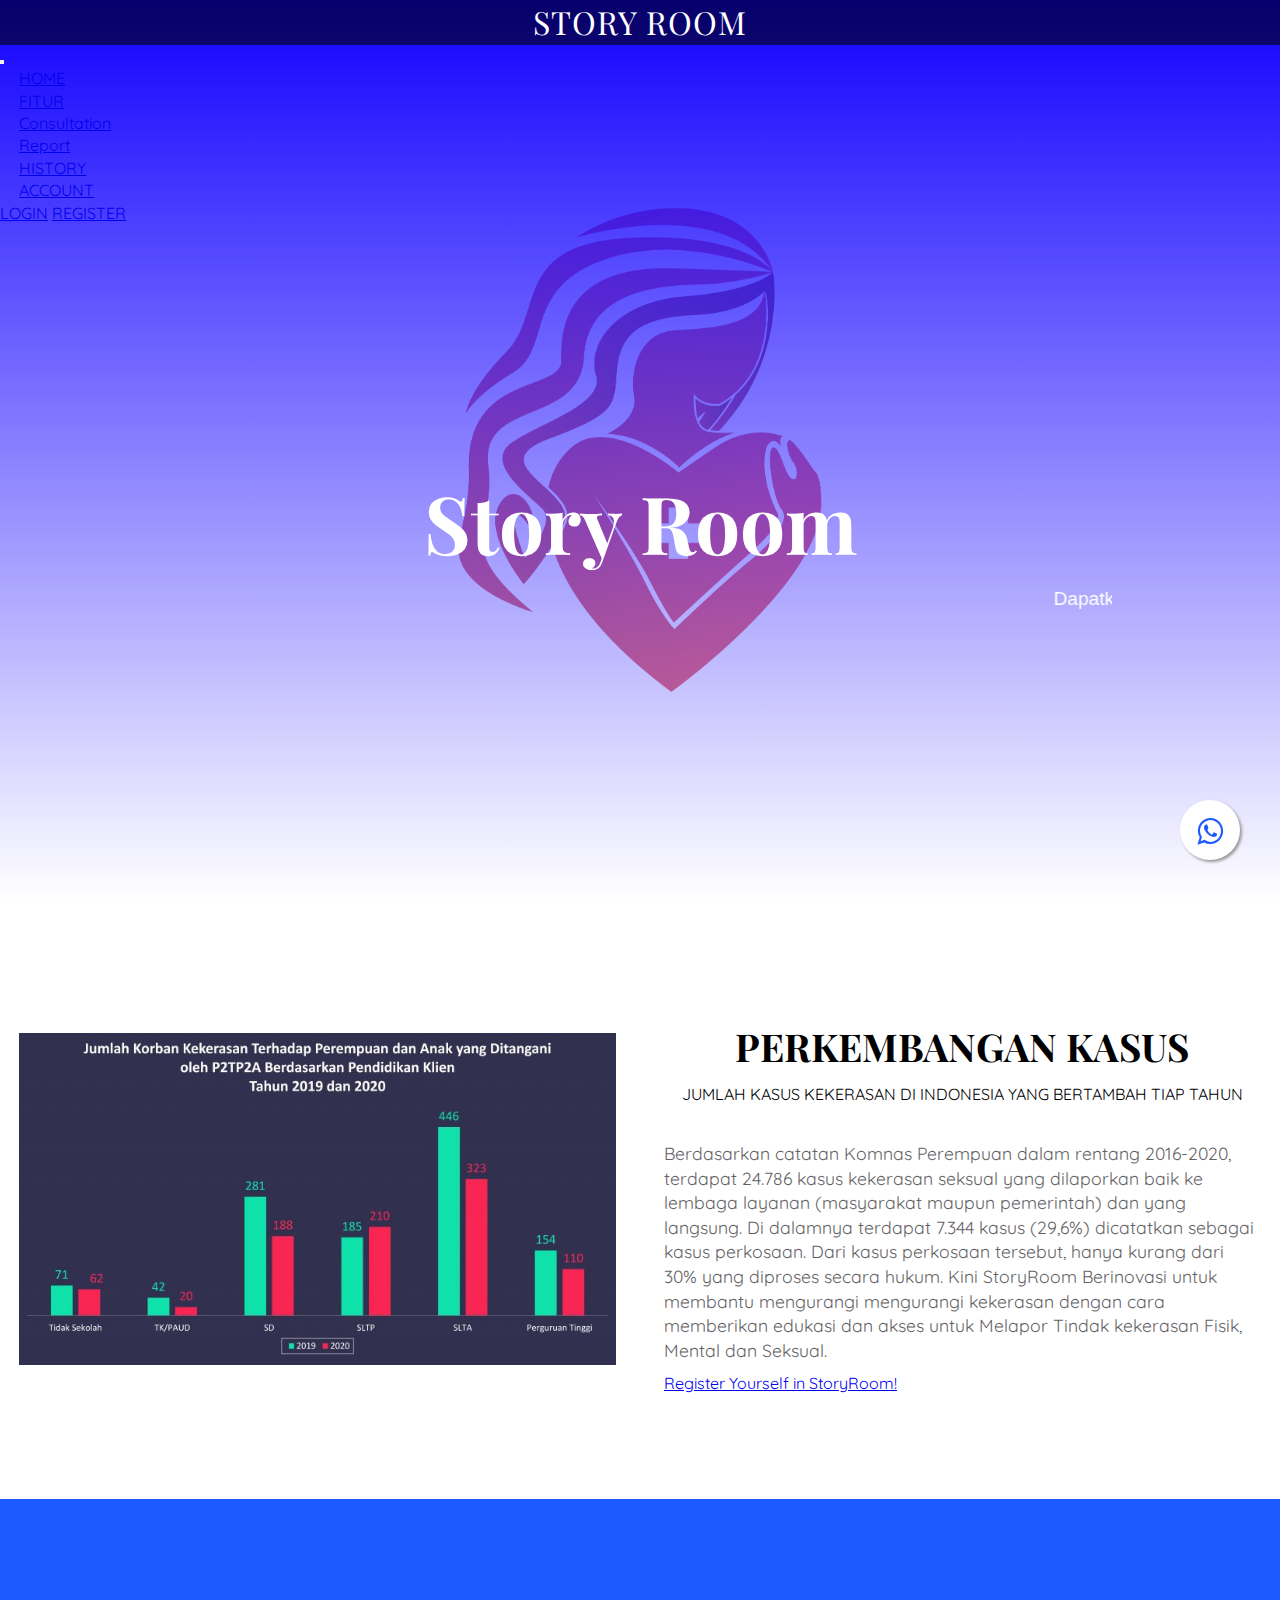
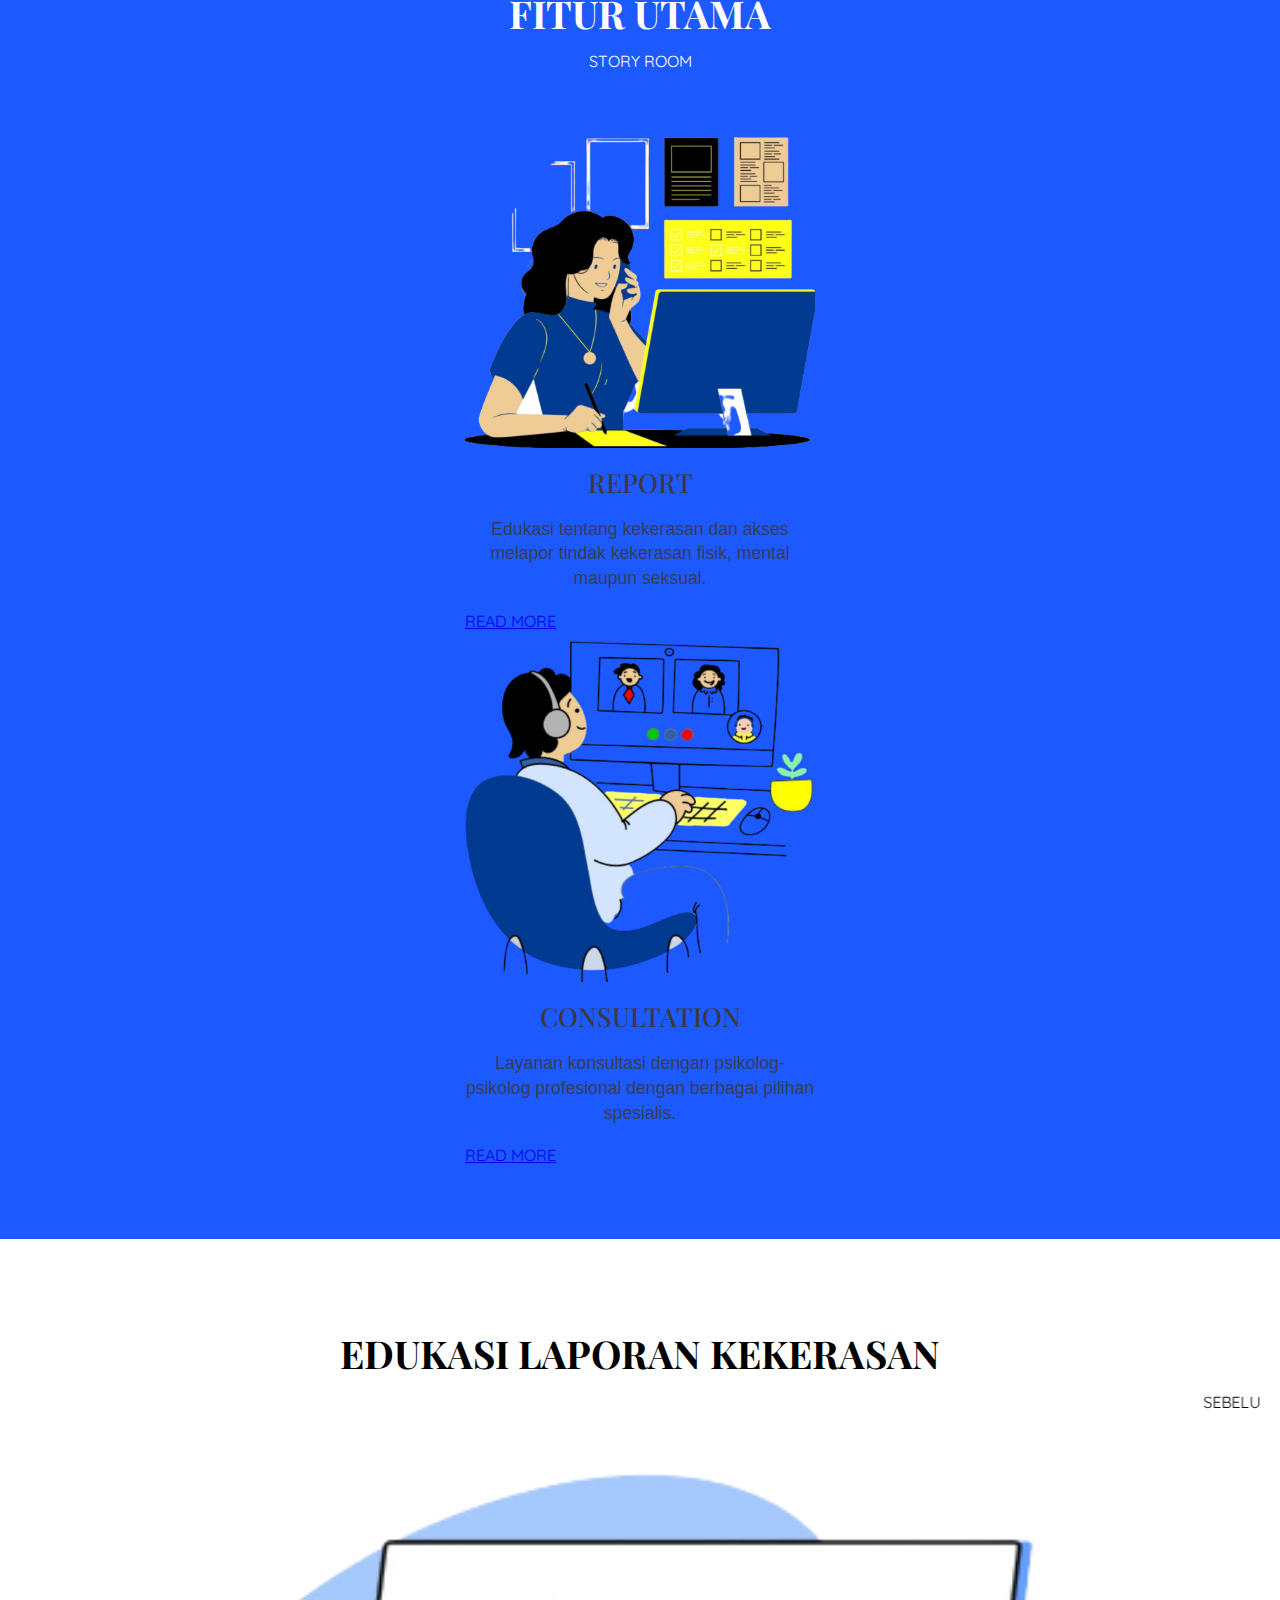
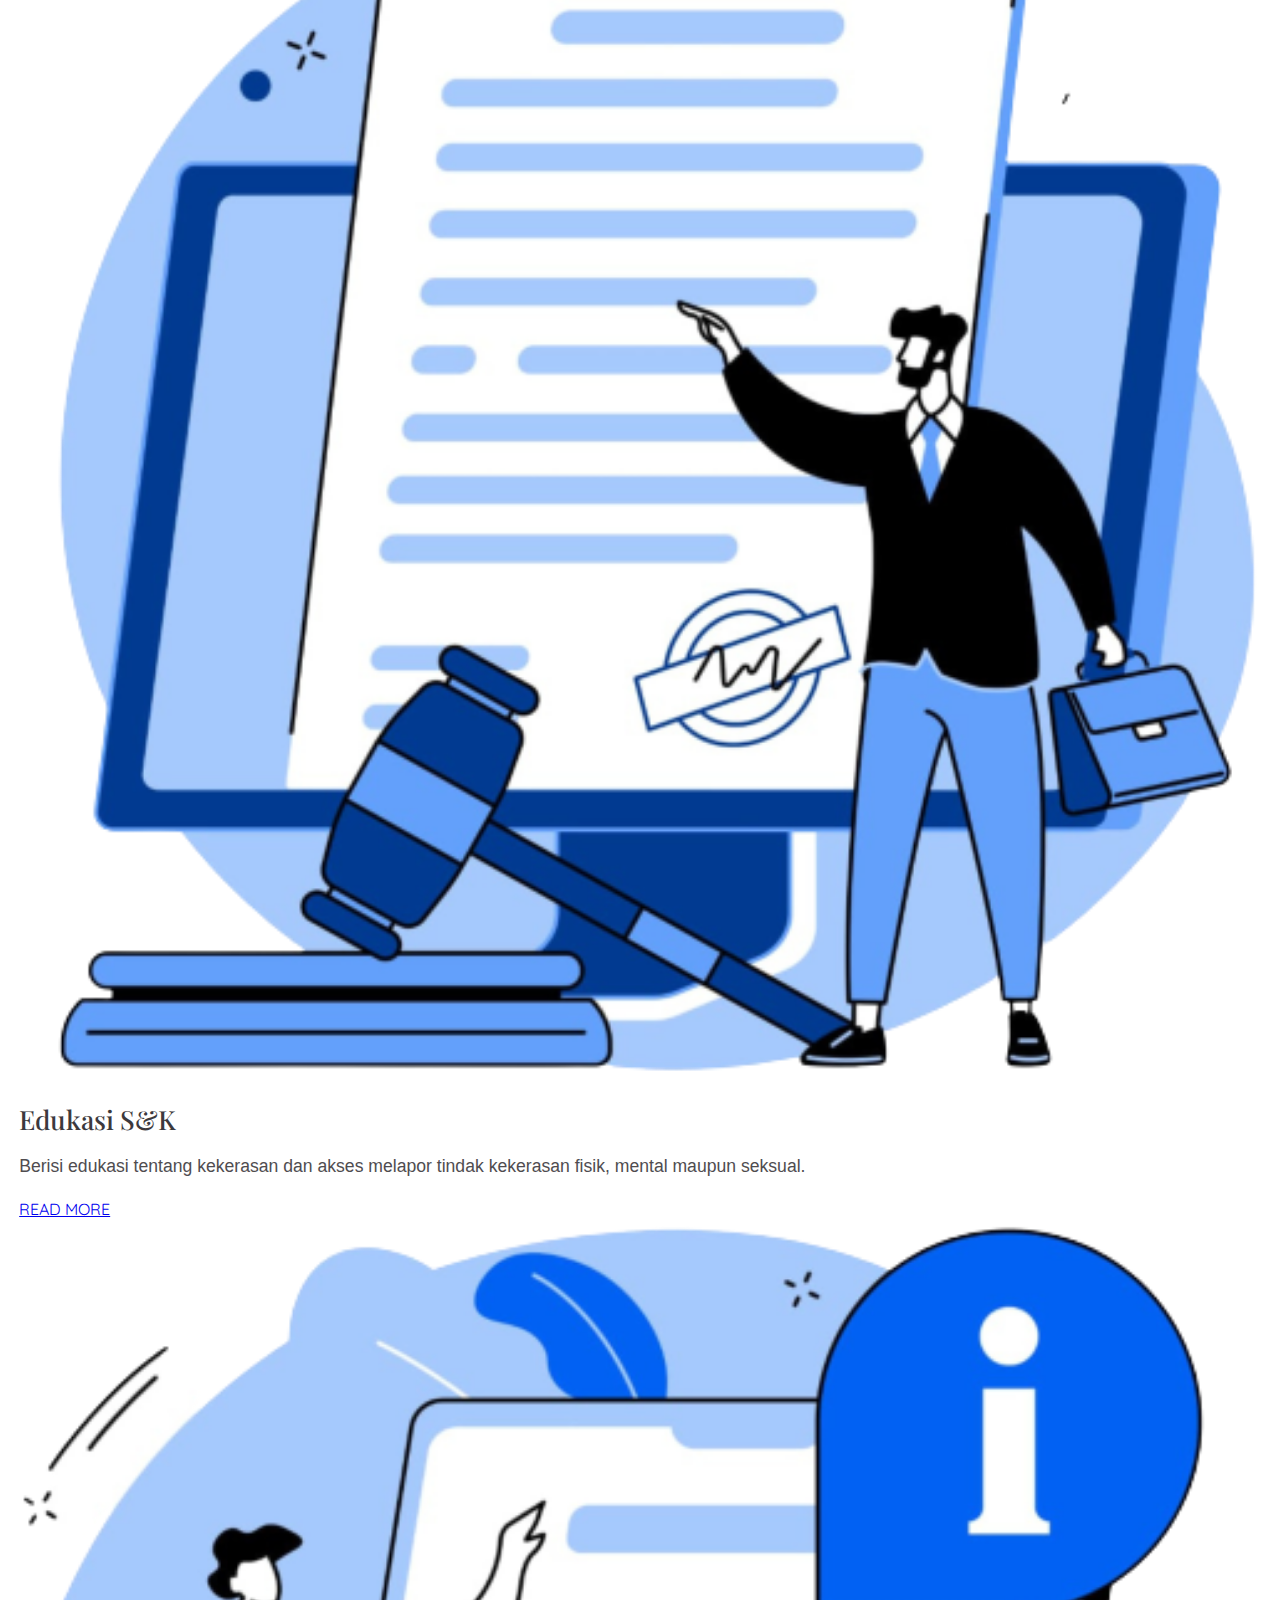
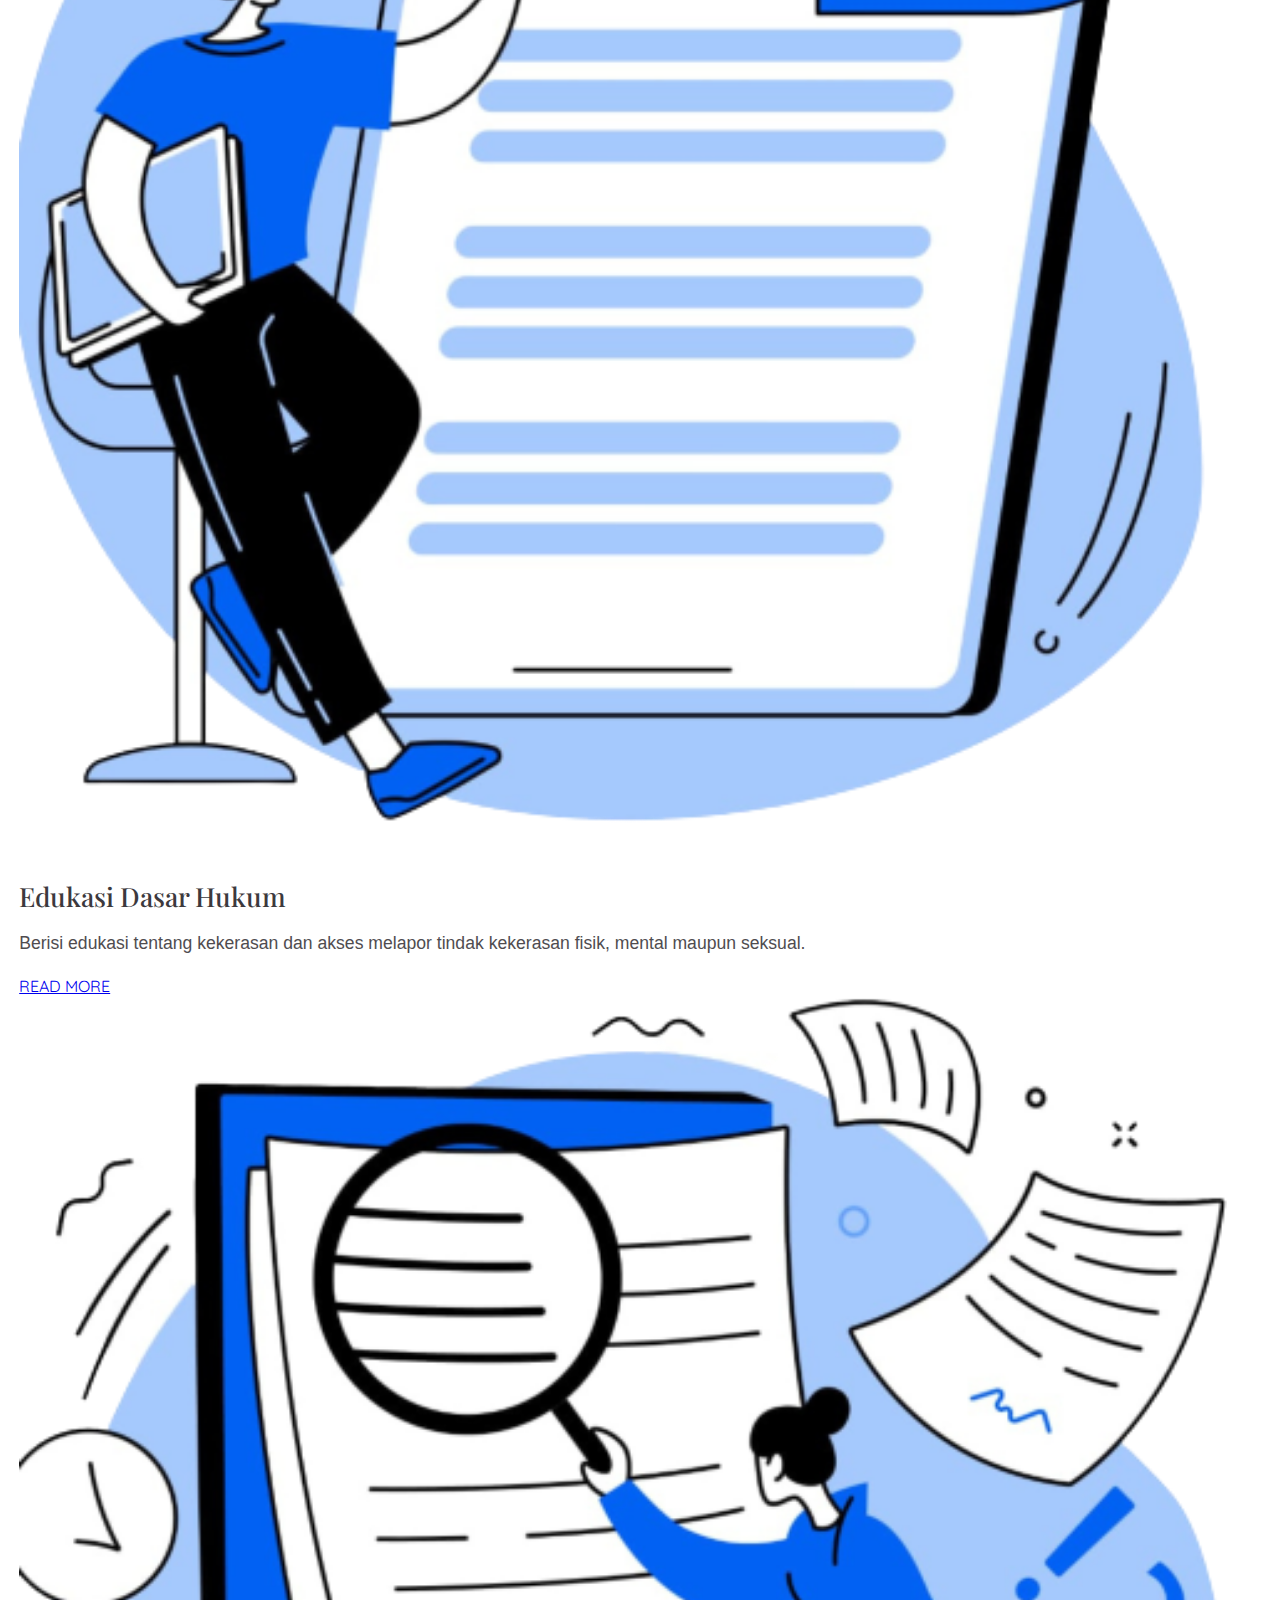
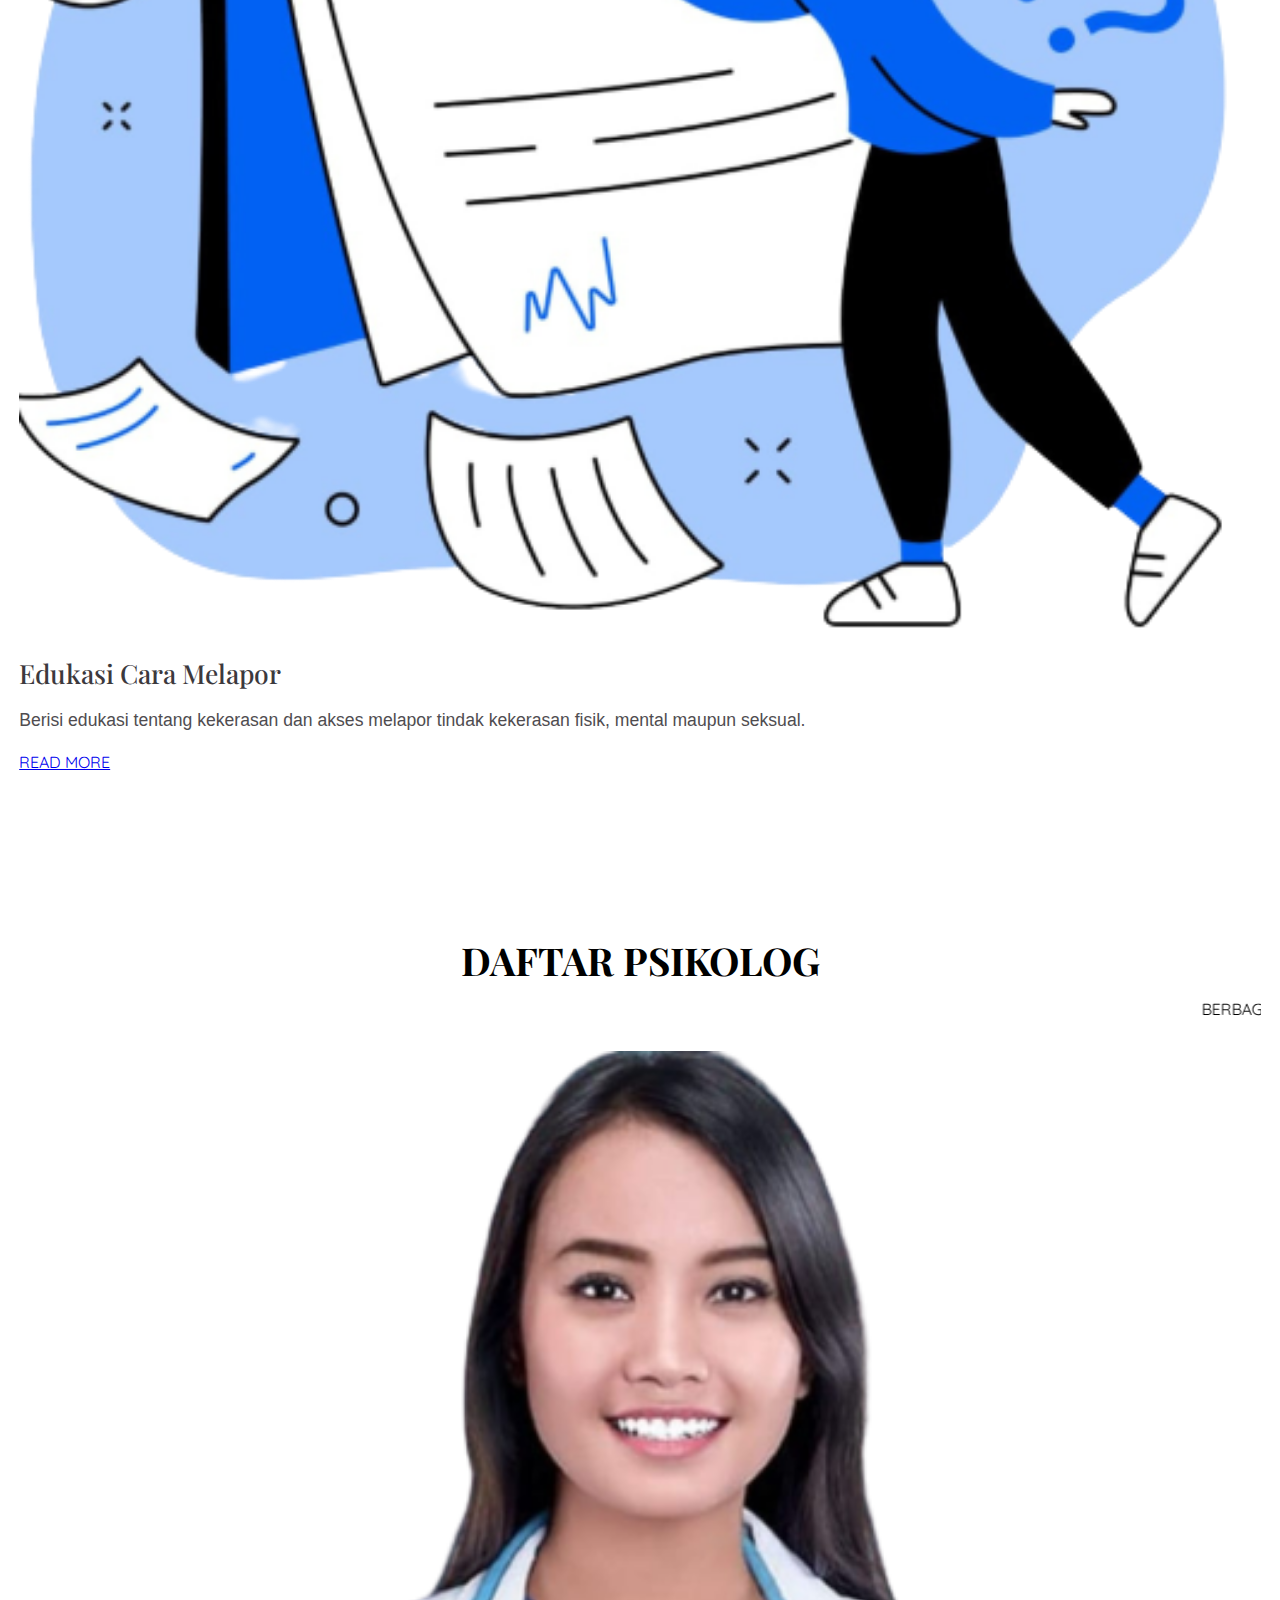
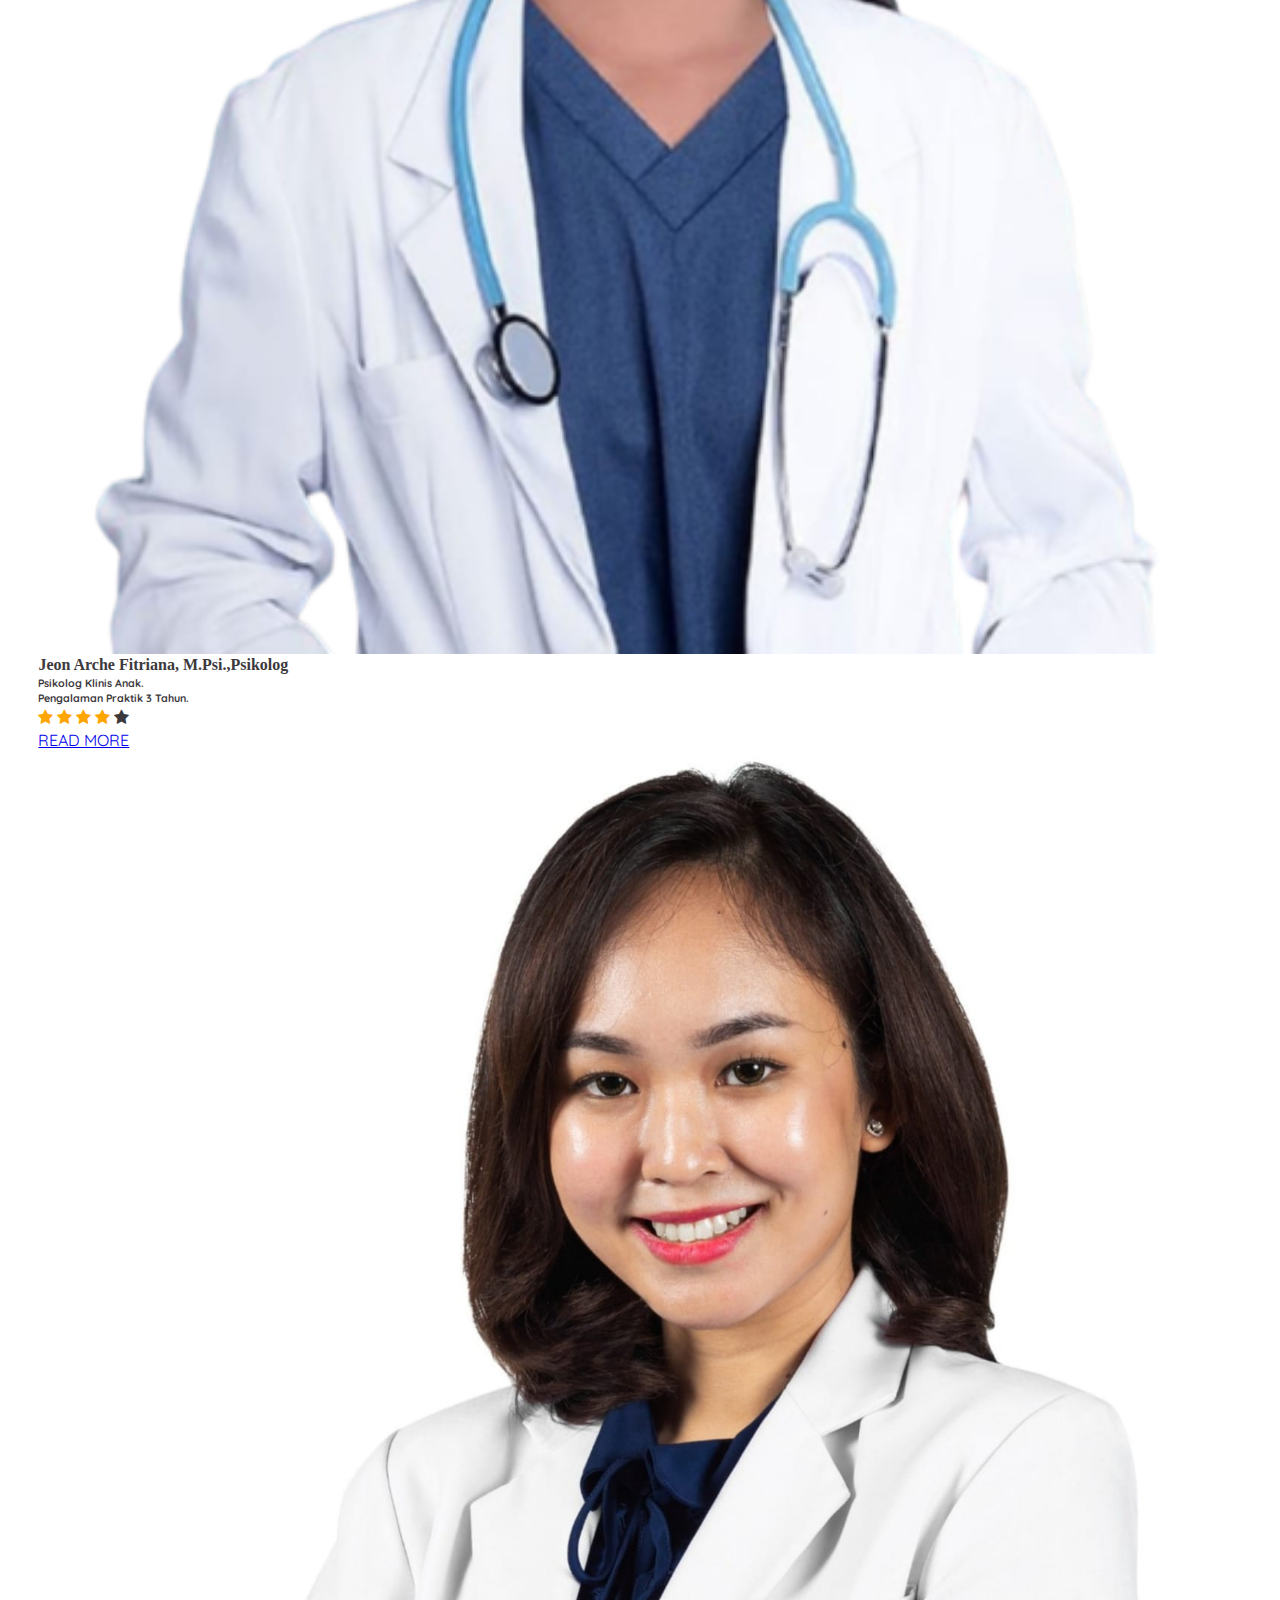
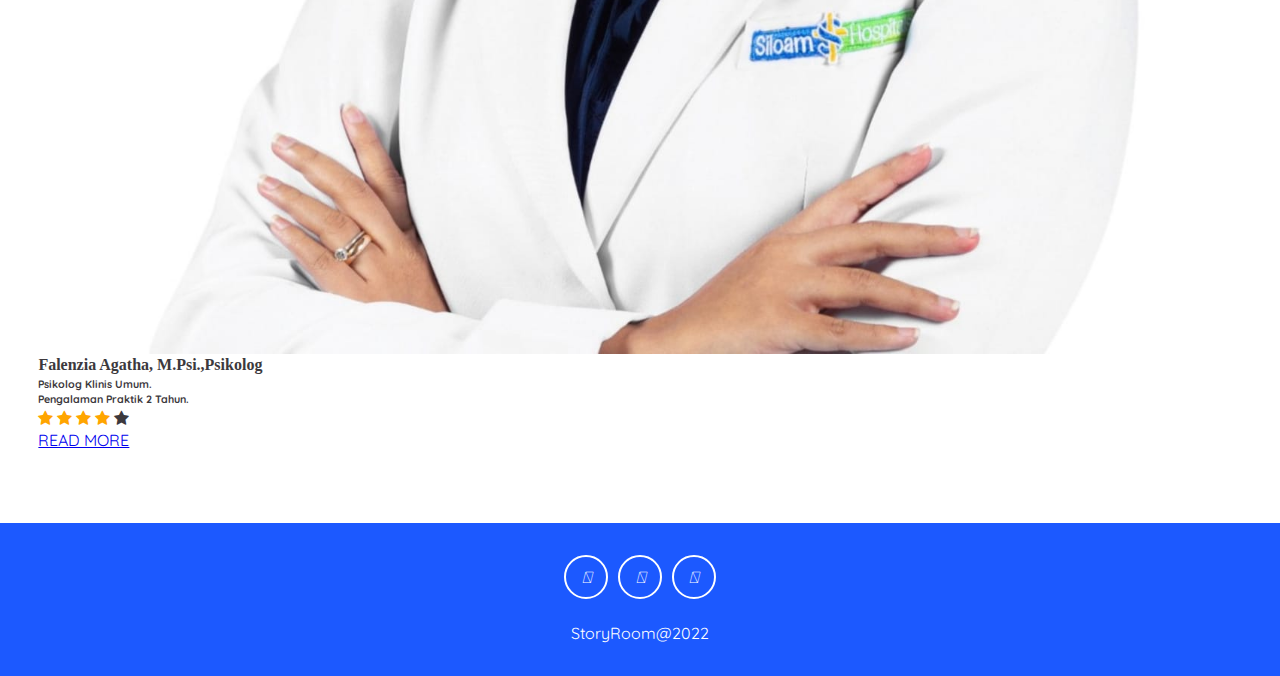
==== commit 9301f553: "upload fitur history" ====
--- a/home.html
+++ b/home.html
@@ -46,7 +46,7 @@
                 </ul>
               </li>
               <li class="nav-item">
-                <a class="nav-link" href="#">HISTORY</a>
+                <a class="nav-link" href="history/history.html">HISTORY</a>
               </li>
               <li class="nav-item">
                 <a class="nav-link" href="#">ACCOUNT</a>
@@ -156,7 +156,7 @@
                 <h5 class="card-title">Edukasi Dasar Hukum</h5>
                 <p class="card-text">Berisi edukasi tentang kekerasan dan akses melapor tindak kekerasan fisik, mental maupun seksual.</p>
                 <div class="text-center">
-                  <a href="dasarHukum/dasarHukum.html" class="btn btn-primary">READ MORE</a>
+                  <a href="report/dasarHukum/dasarHukum.html" class="btn btn-primary">READ MORE</a>
                 </div>
               </div>
             </div>
@@ -168,7 +168,7 @@
                 <h5 class="card-title">Edukasi Cara Melapor</h5>
                 <p class="card-text">Berisi edukasi tentang kekerasan dan akses melapor tindak kekerasan fisik, mental maupun seksual.</p>
                 <div class="text-center">
-                  <a href="#" class="btn btn-primary">READ MORE</a>
+                  <a href="report/caraPelaporan/caraPelaporan.html" class="btn btn-primary">READ MORE</a>
                 </div>
               </div>
             </div>
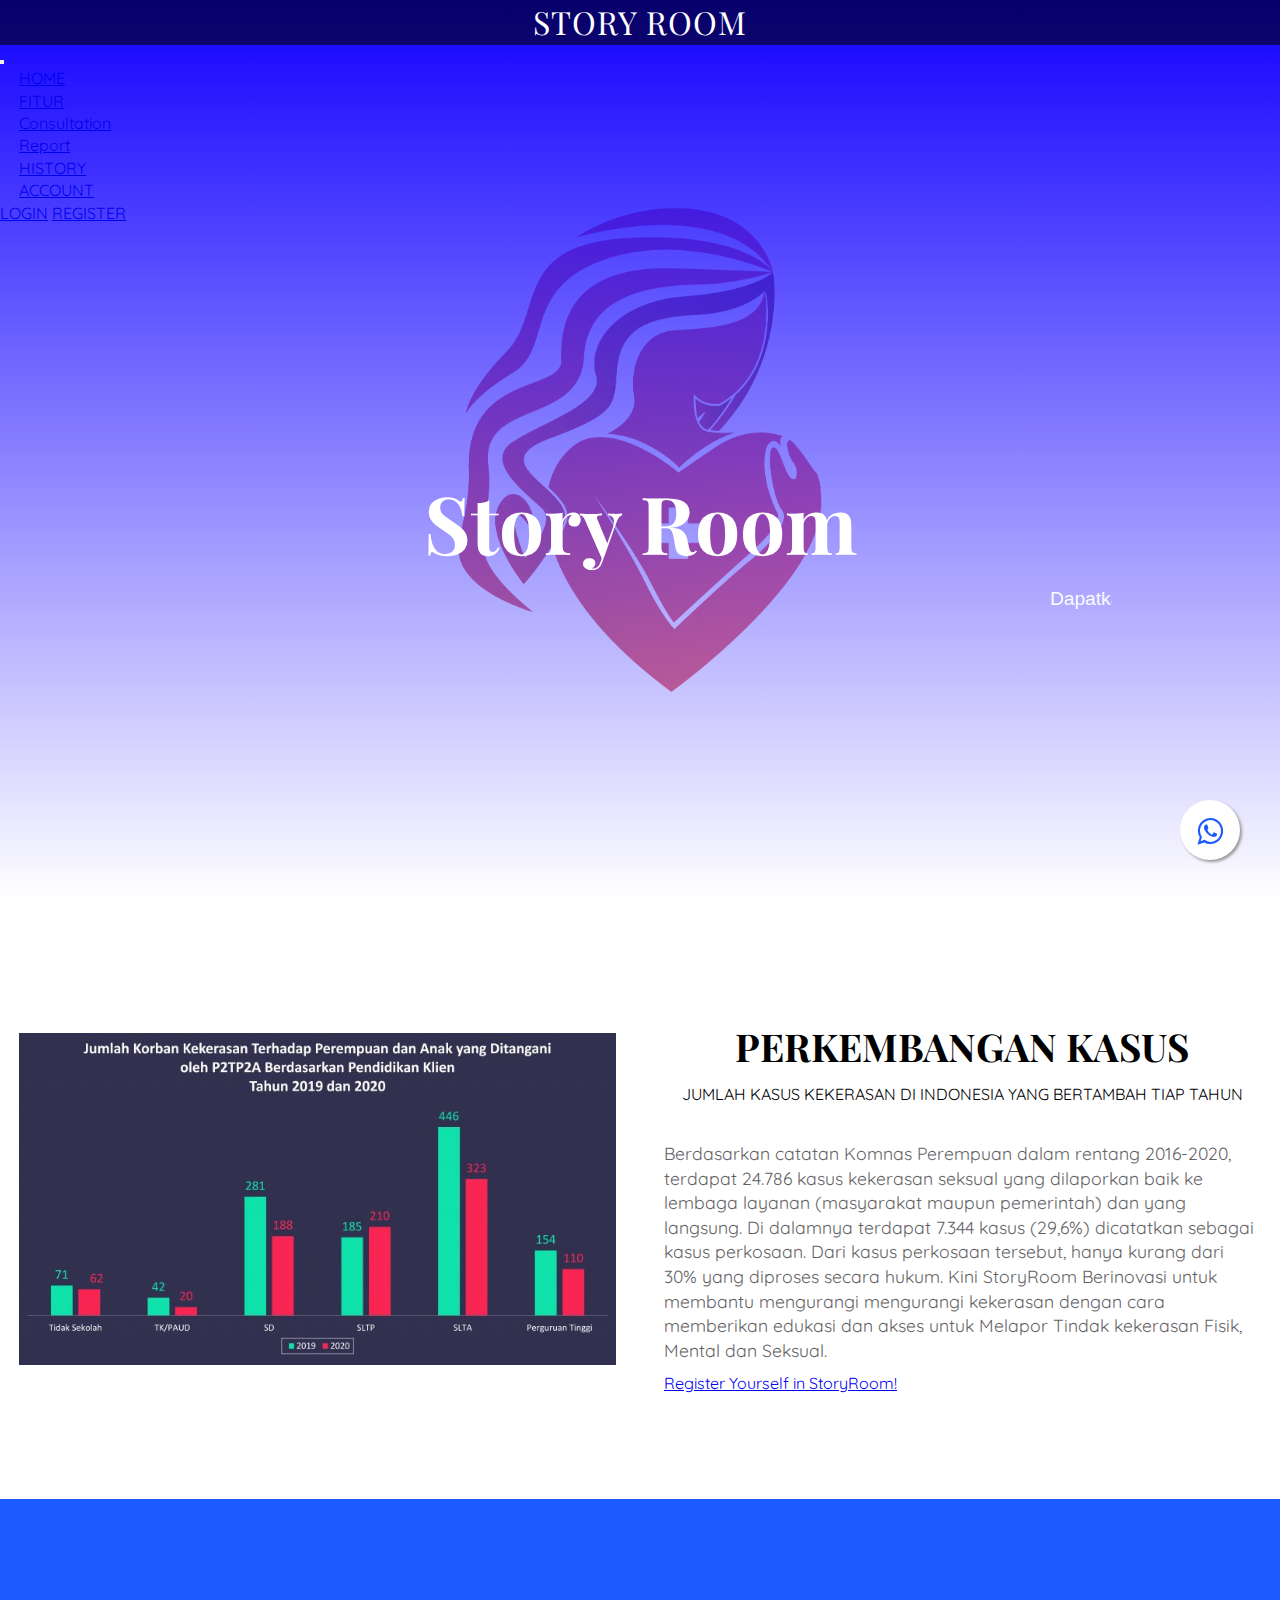
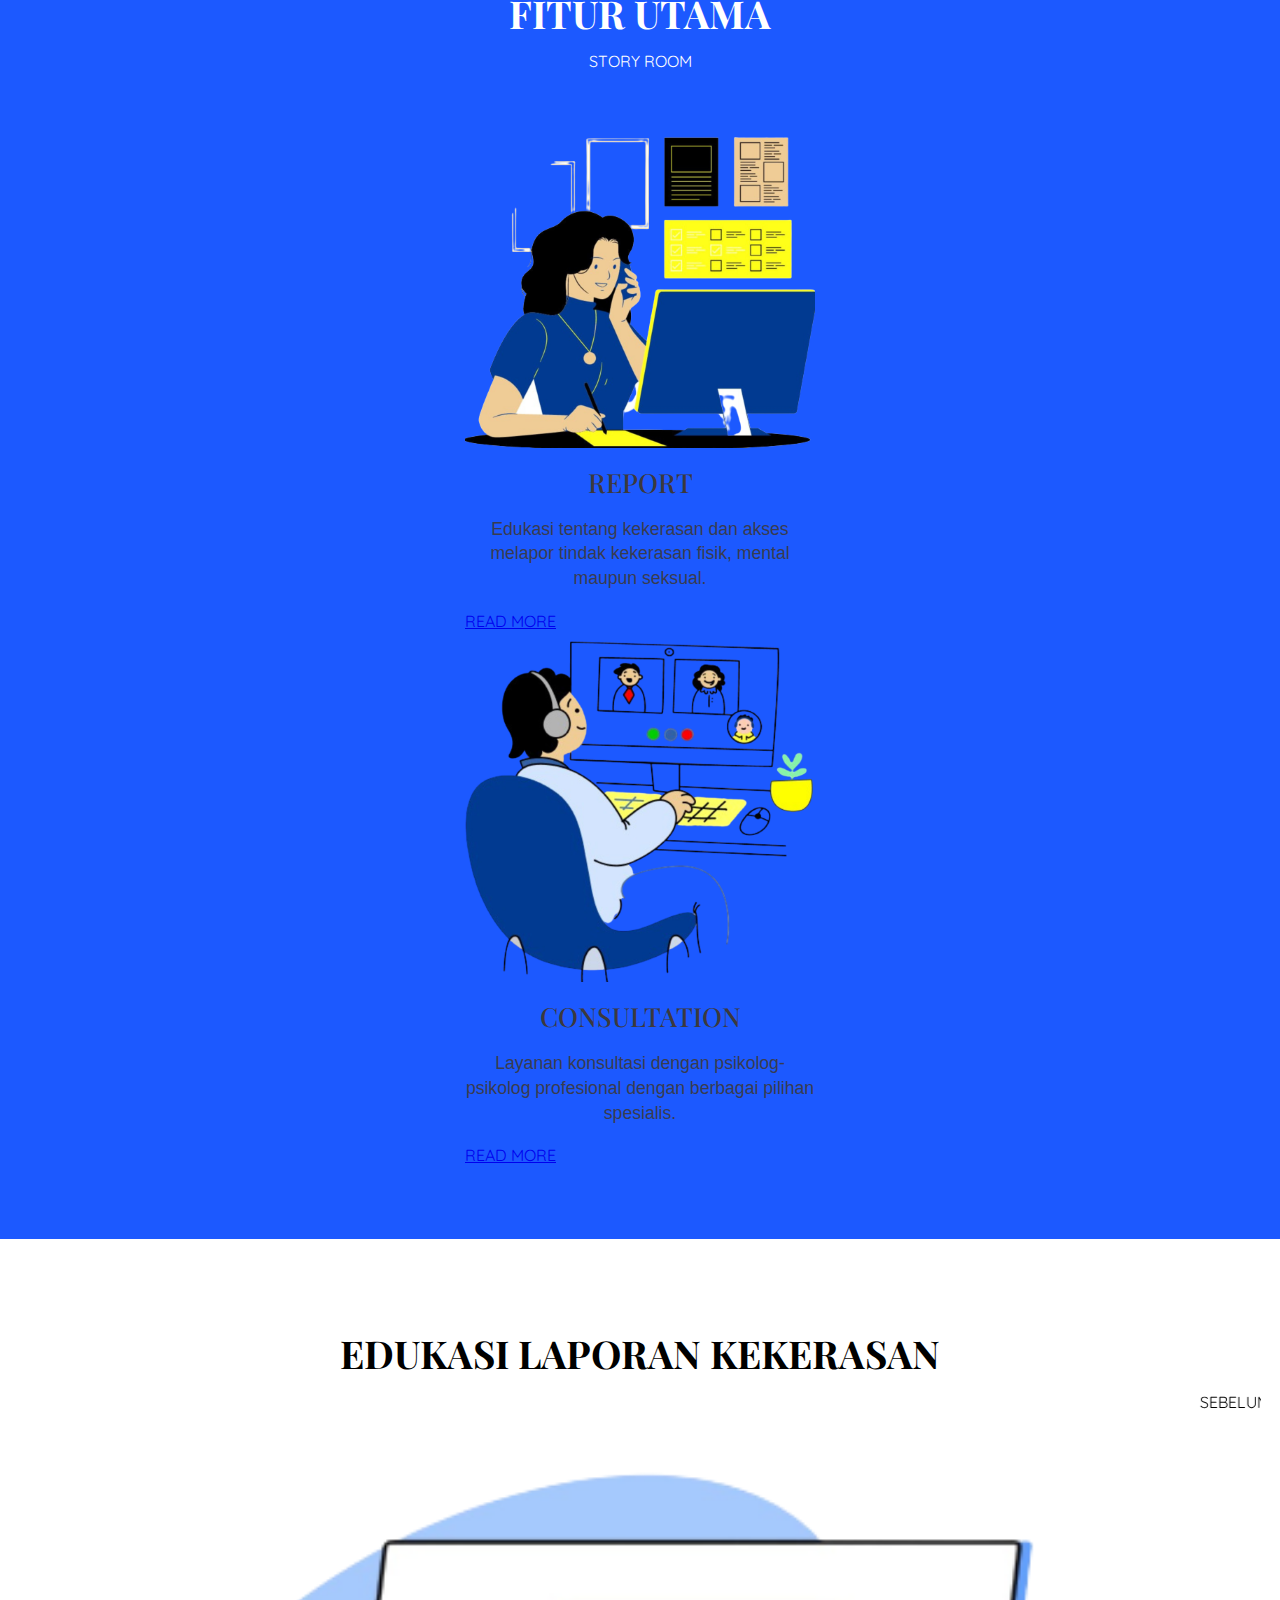
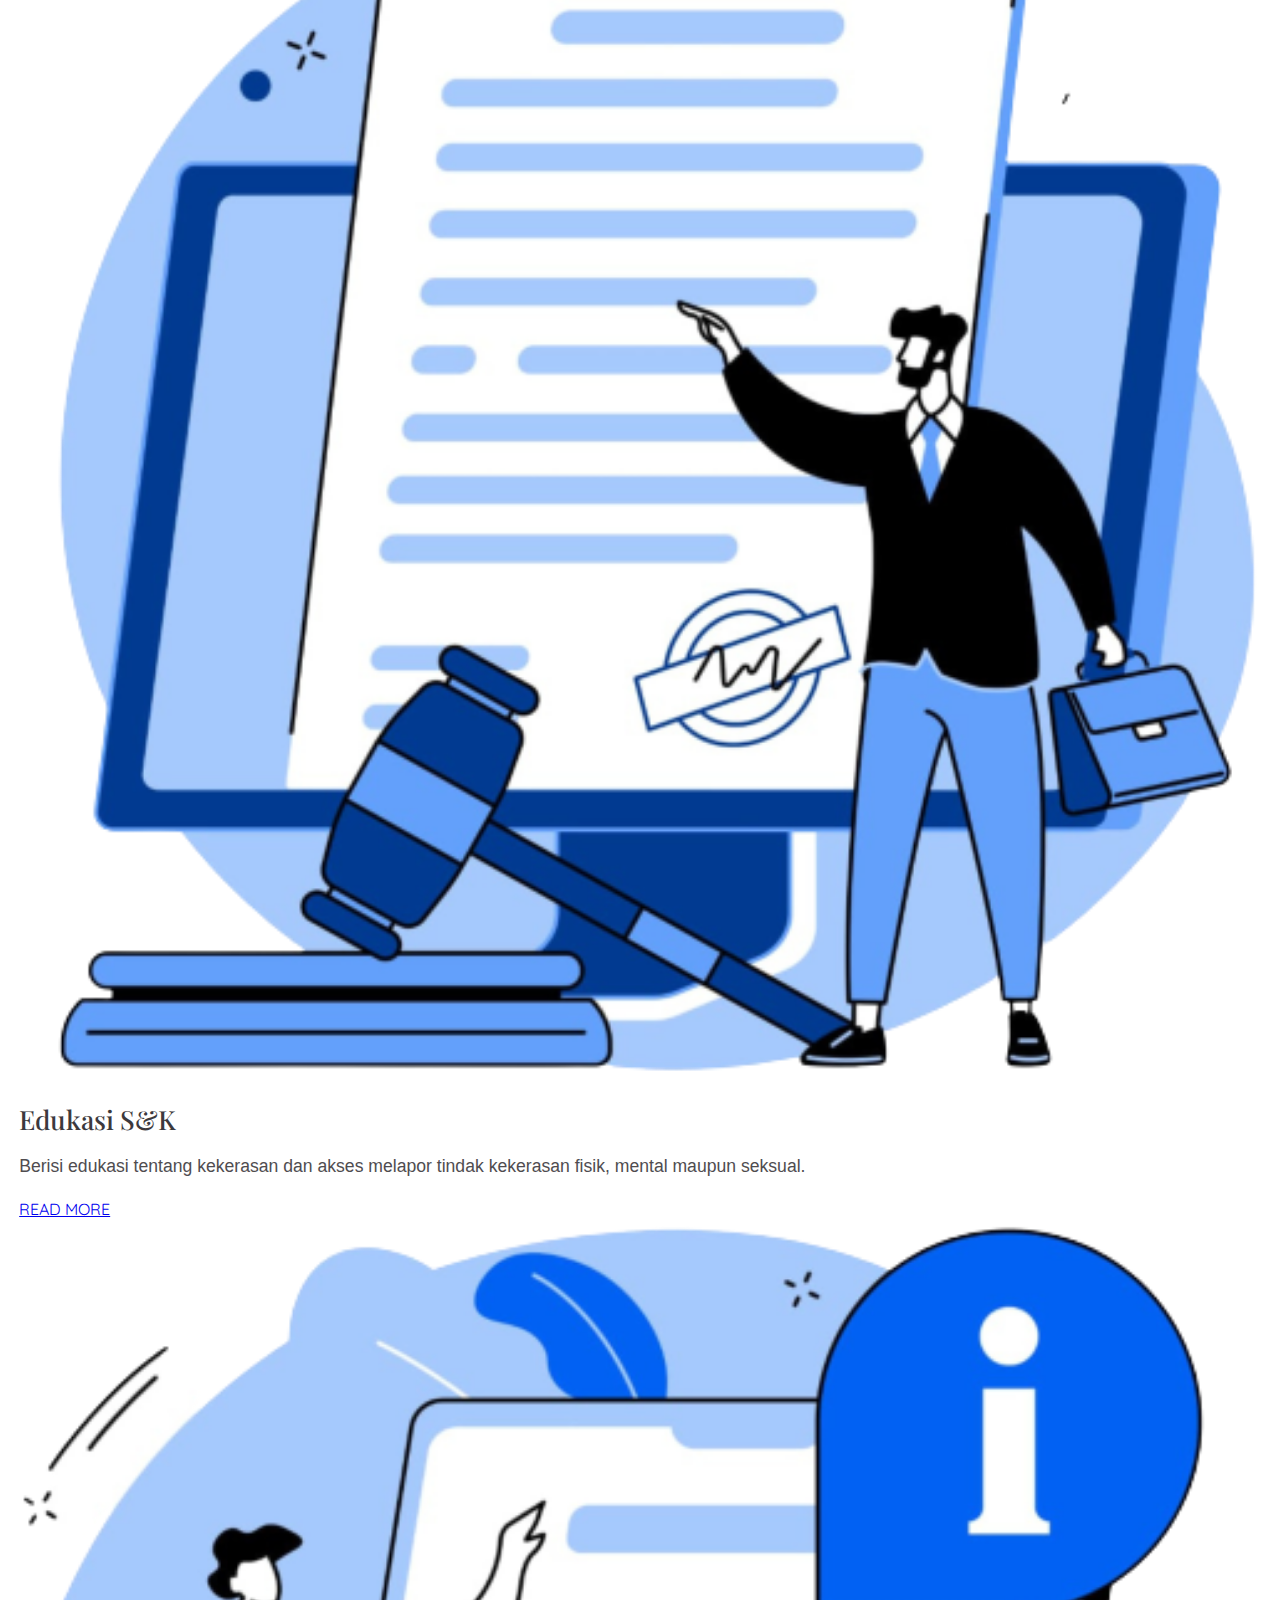
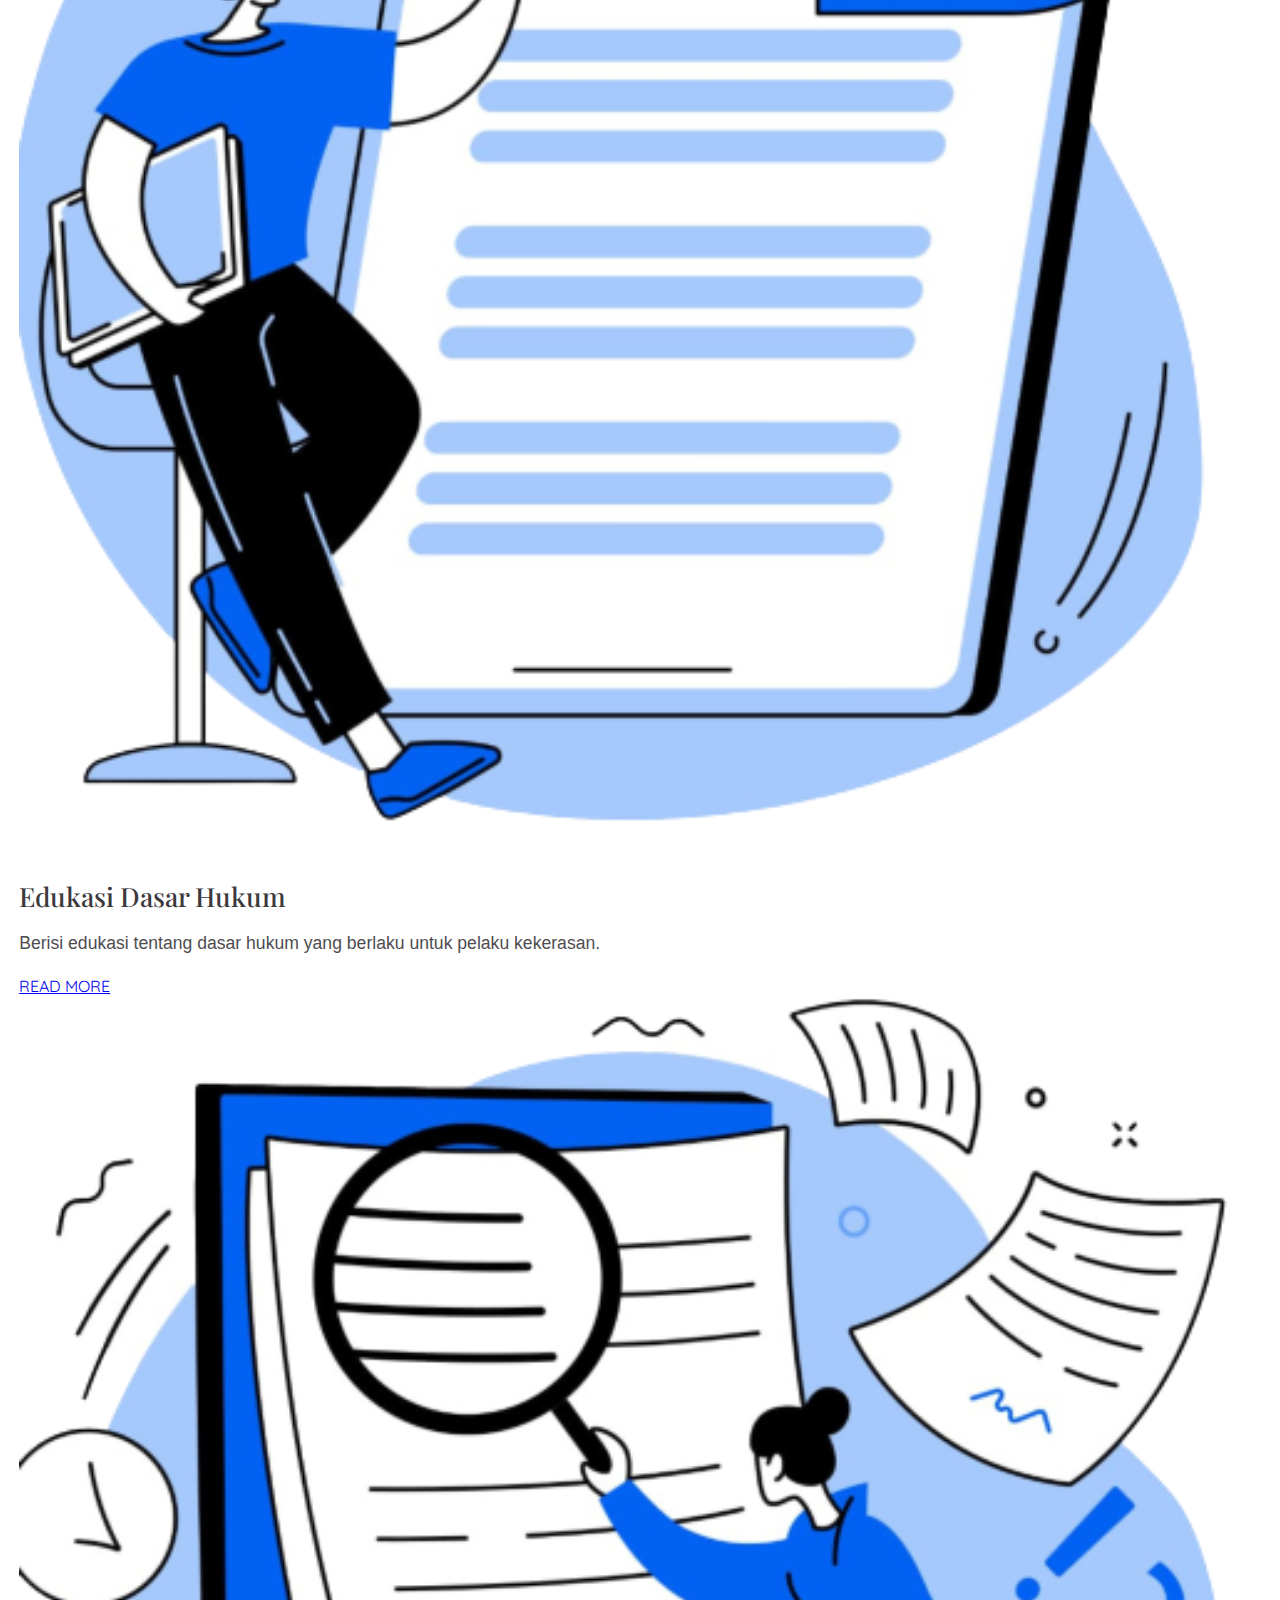
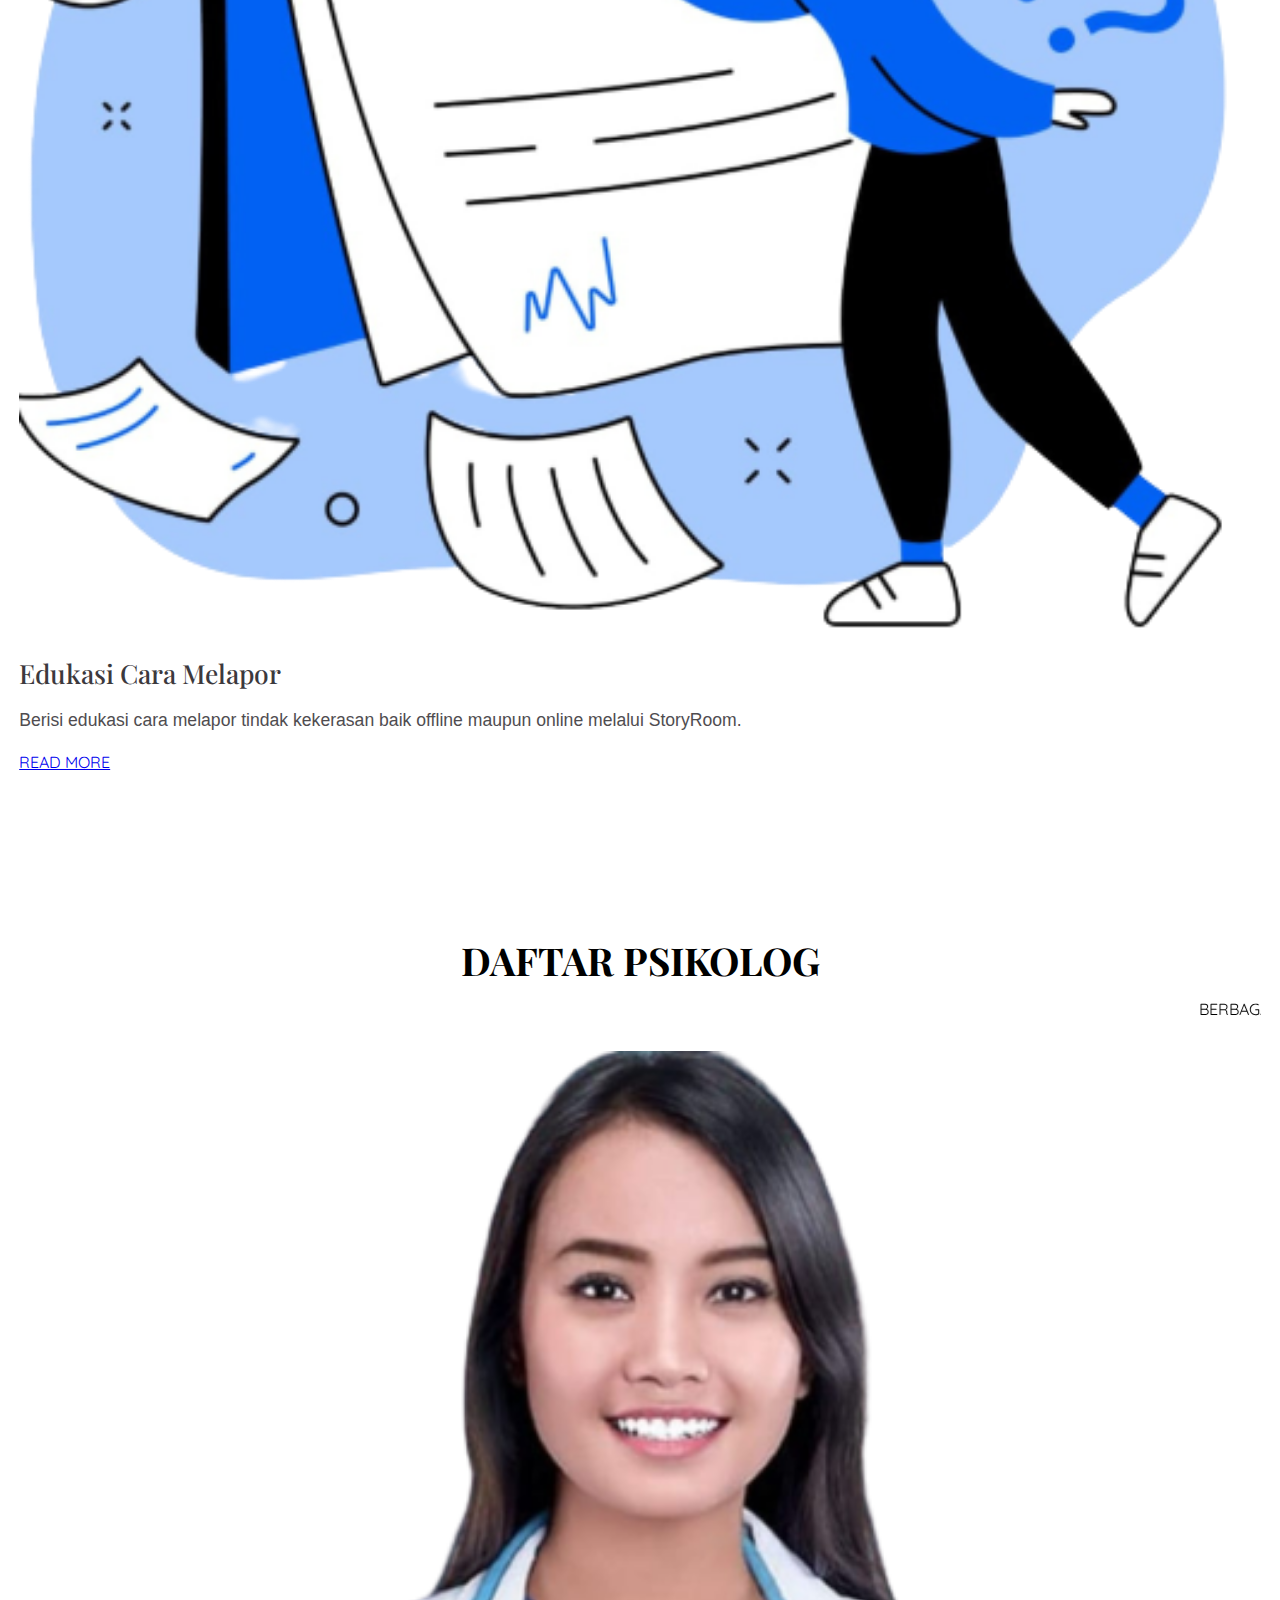
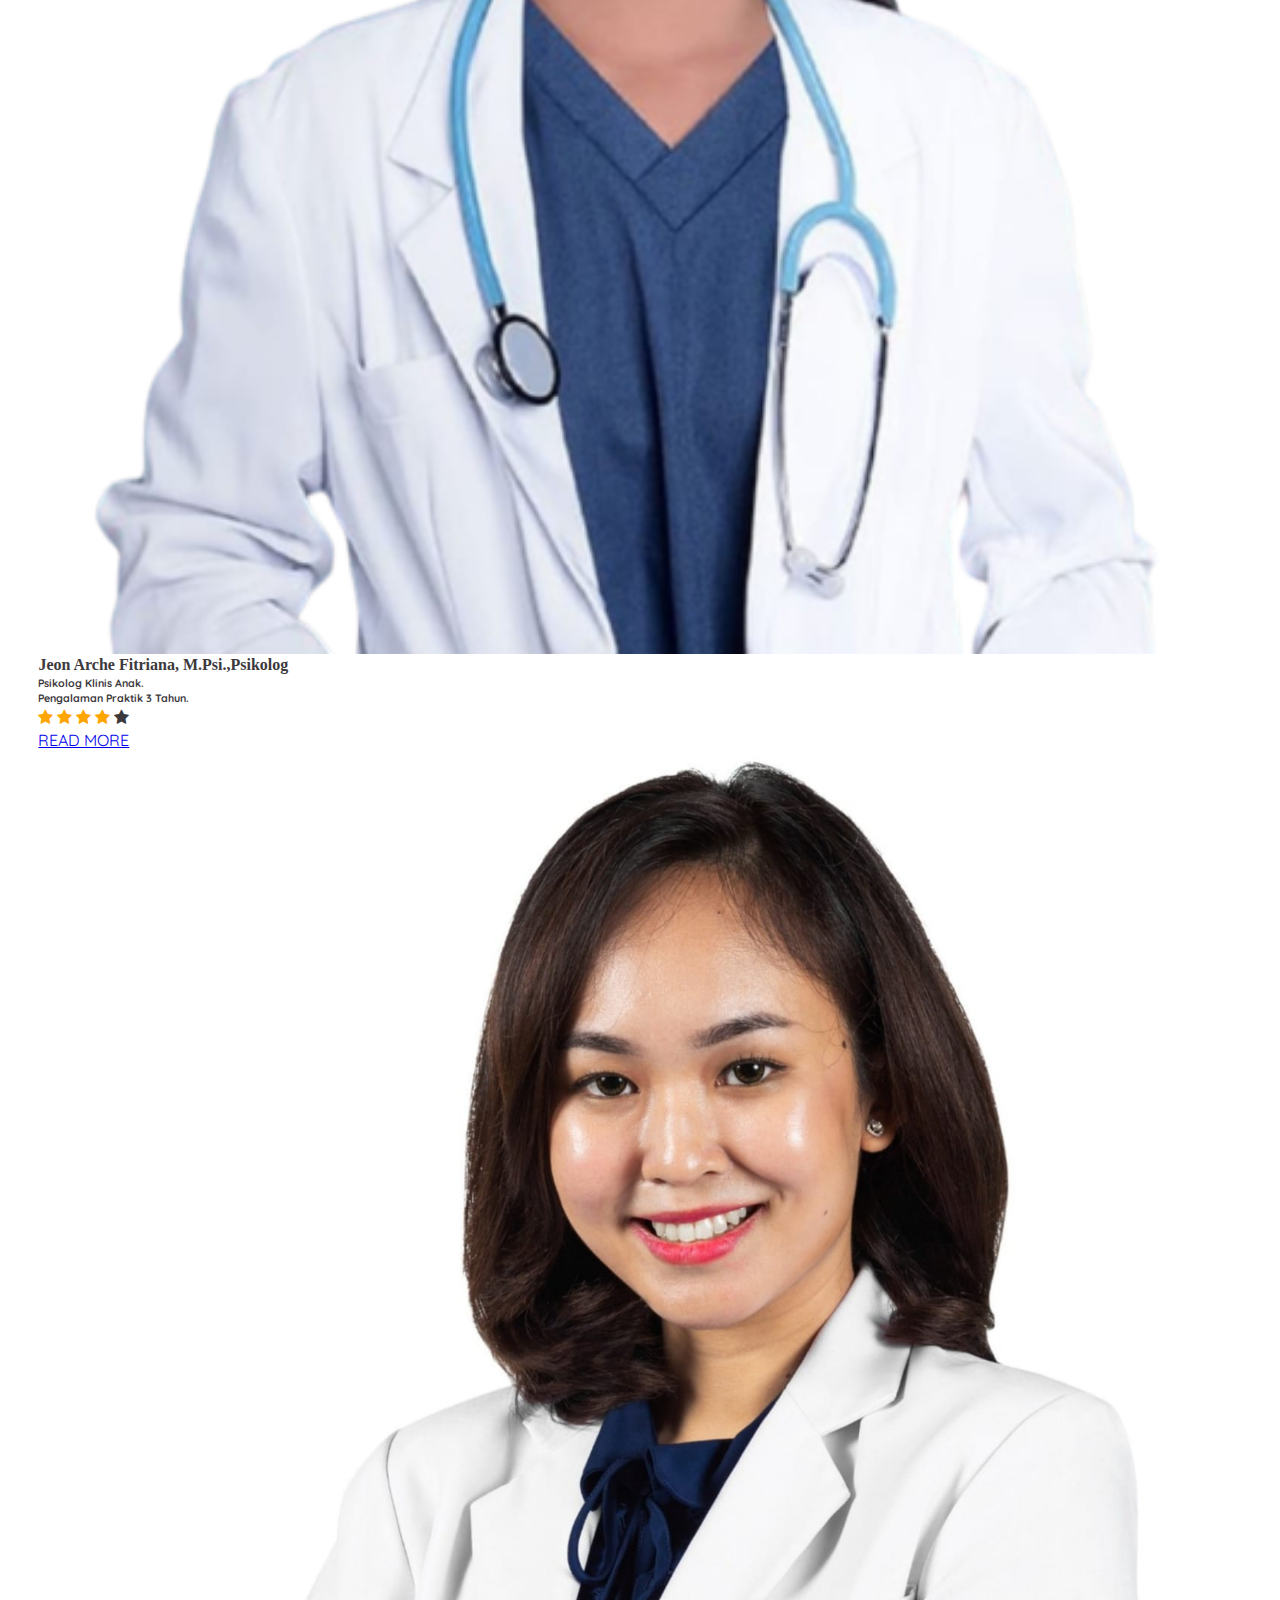
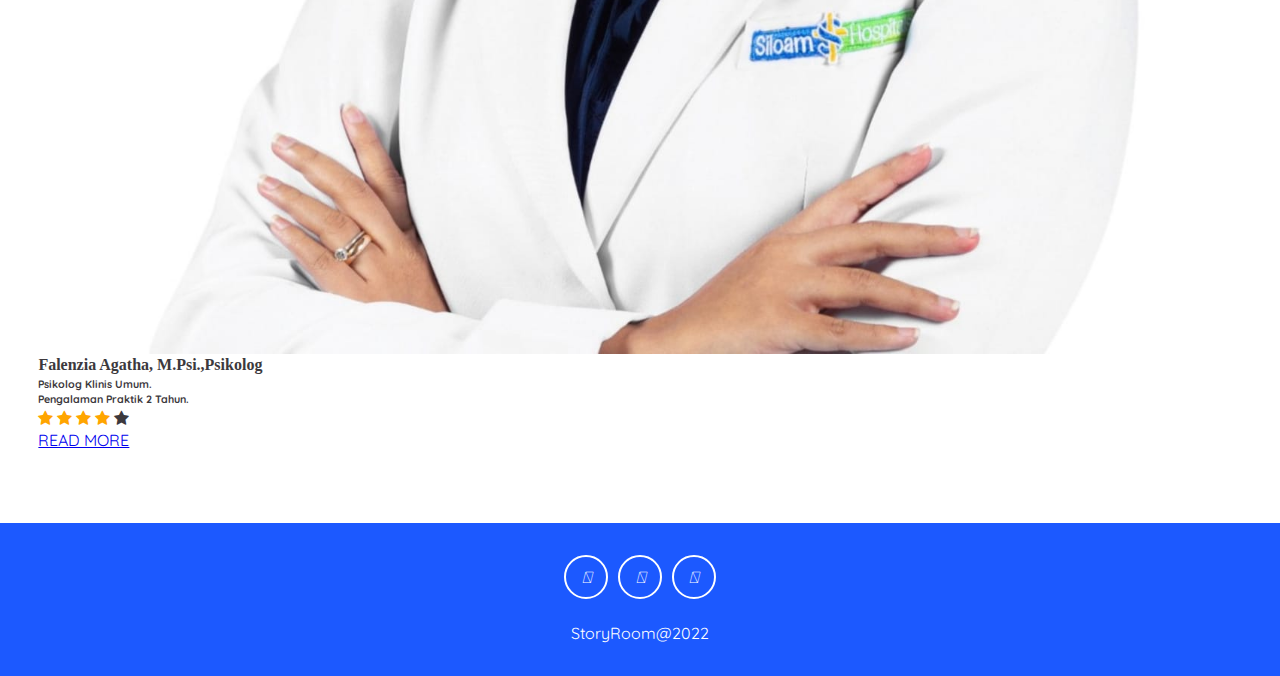
==== commit c07f79ff: "update" ====
--- a/home.html
+++ b/home.html
@@ -154,7 +154,7 @@
               <img src="assets/edukasi2.png" class="card-img-top" alt="edukasi2">
               <div class="card-body">
                 <h5 class="card-title">Edukasi Dasar Hukum</h5>
-                <p class="card-text">Berisi edukasi tentang kekerasan dan akses melapor tindak kekerasan fisik, mental maupun seksual.</p>
+                <p class="card-text"> Berisi edukasi tentang dasar hukum yang berlaku untuk pelaku kekerasan.</p>
                 <div class="text-center">
                   <a href="report/dasarHukum/dasarHukum.html" class="btn btn-primary">READ MORE</a>
                 </div>
@@ -166,7 +166,7 @@
               <img src="assets/edukasi3.png" class="card-img-top" alt="edukasi3">
               <div class="card-body">
                 <h5 class="card-title">Edukasi Cara Melapor</h5>
-                <p class="card-text">Berisi edukasi tentang kekerasan dan akses melapor tindak kekerasan fisik, mental maupun seksual.</p>
+                <p class="card-text">Berisi edukasi cara melapor tindak kekerasan baik offline maupun online melalui StoryRoom.</p>
                 <div class="text-center">
                   <a href="report/caraPelaporan/caraPelaporan.html" class="btn btn-primary">READ MORE</a>
                 </div>
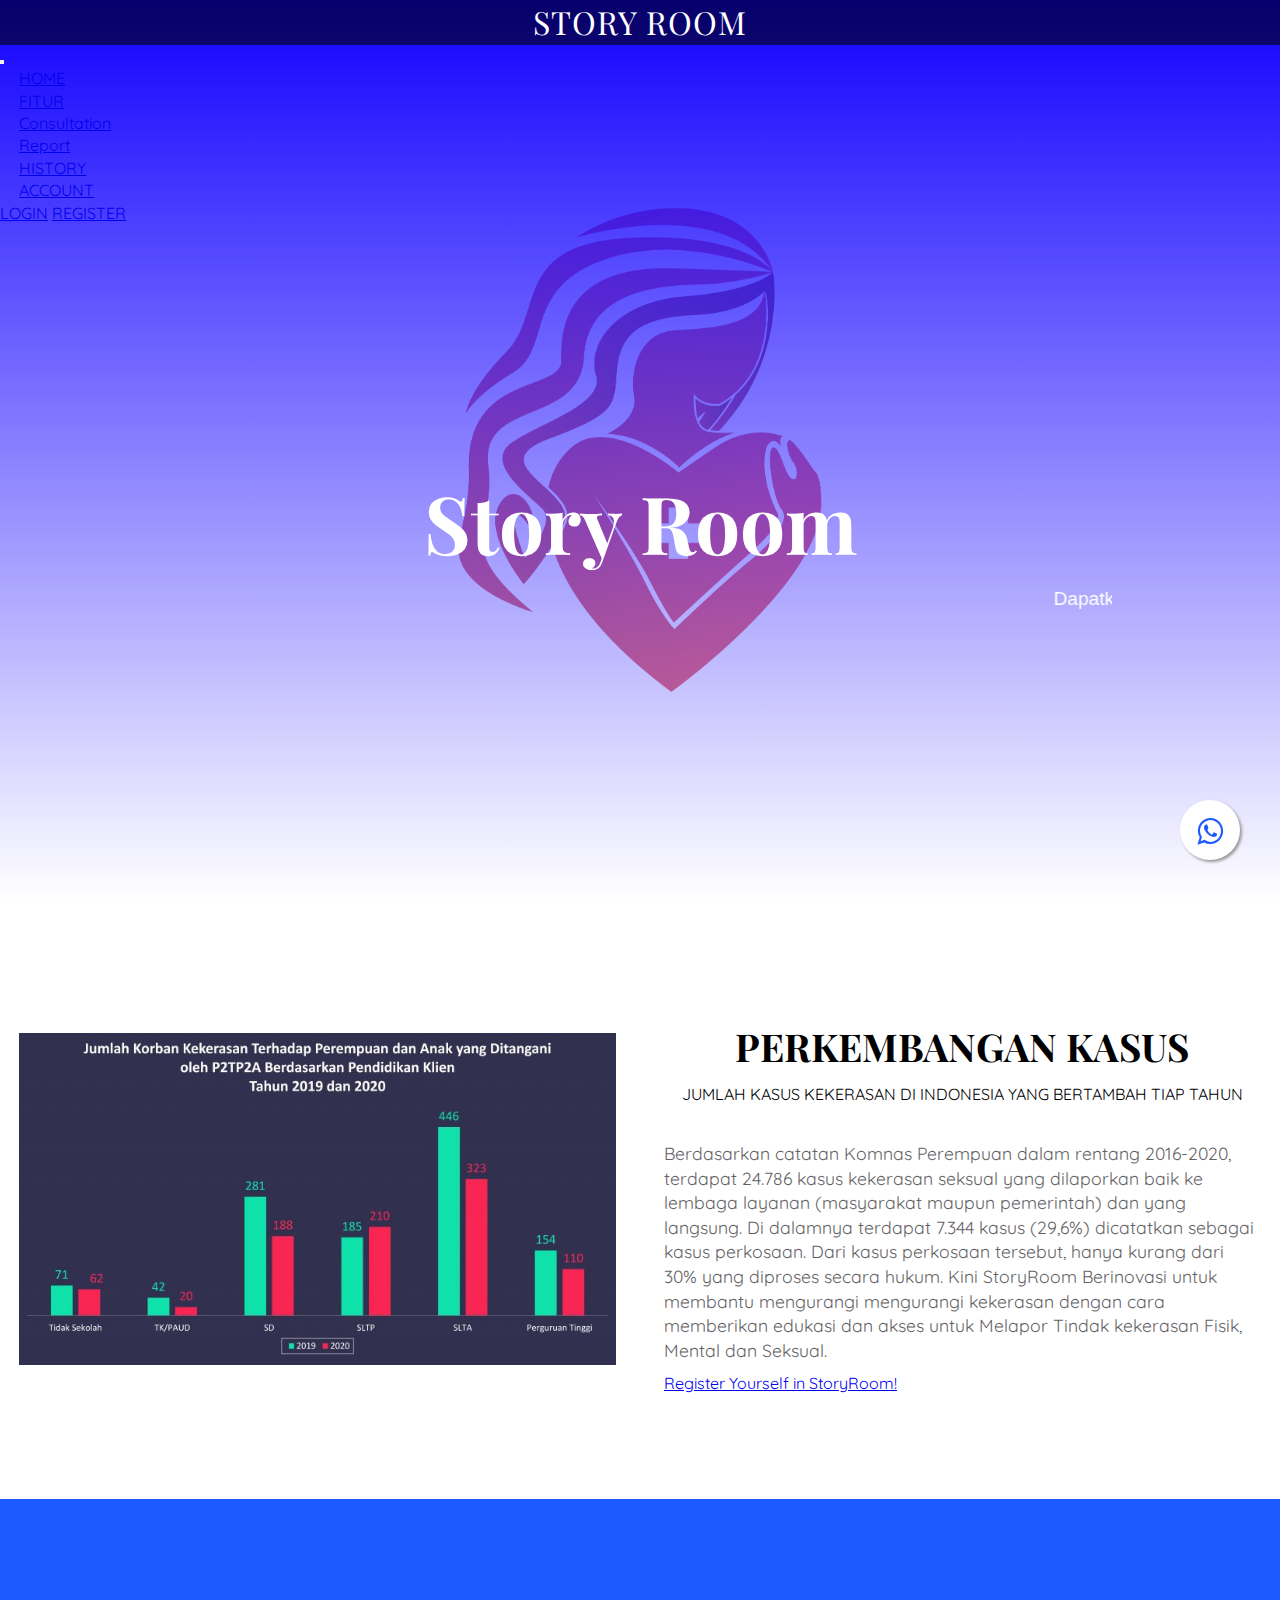
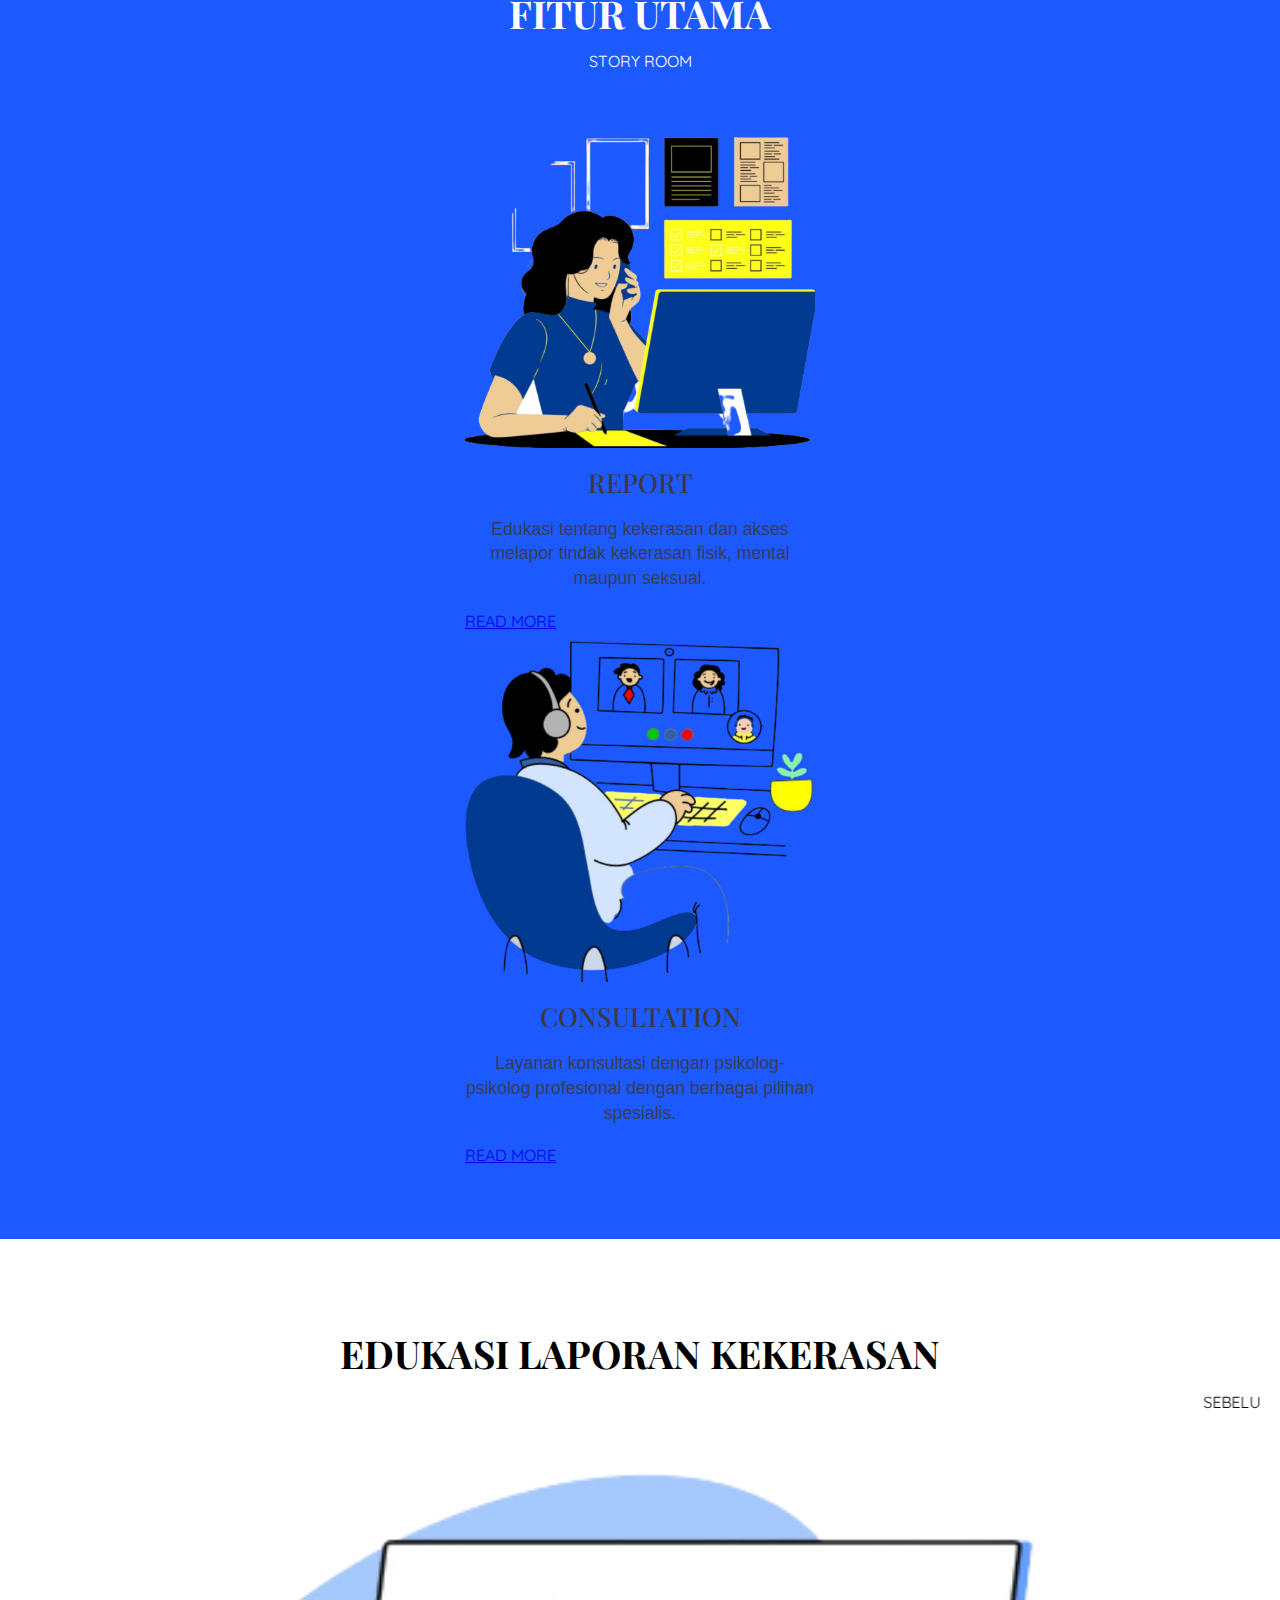
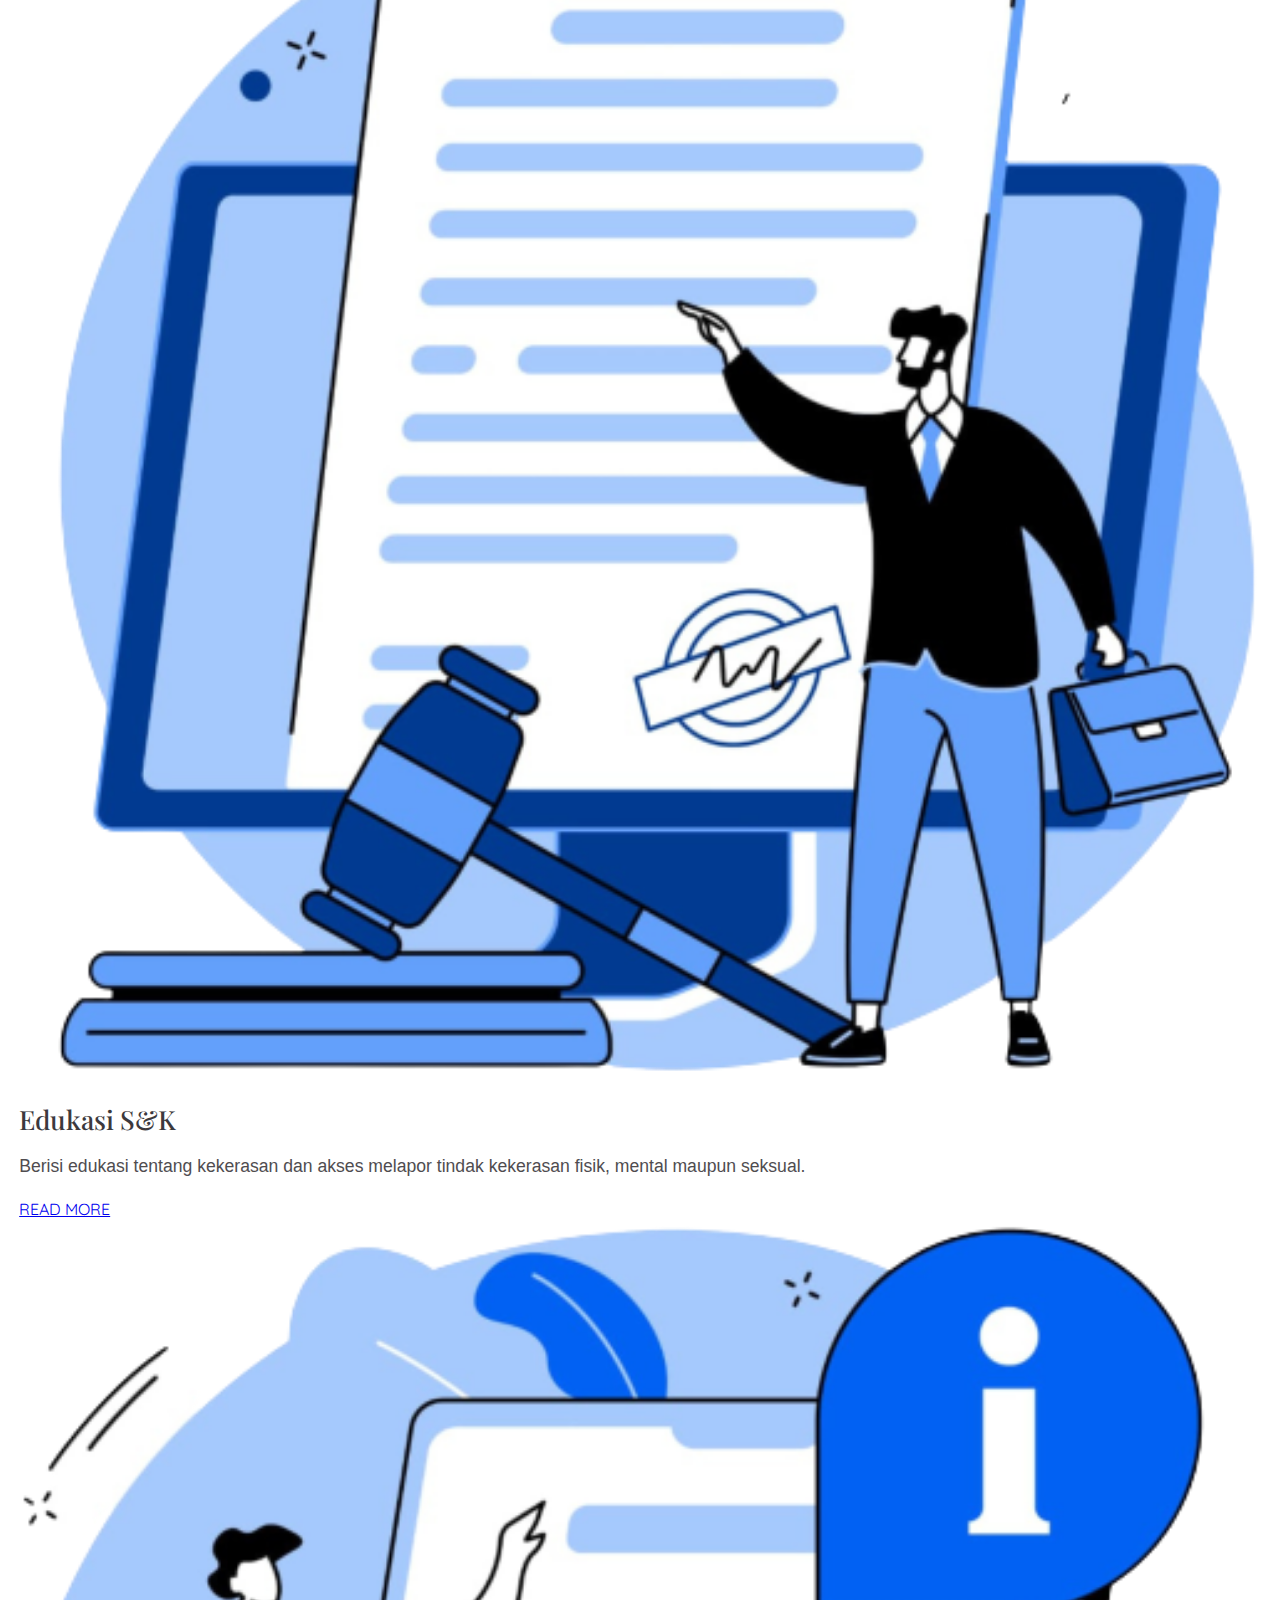
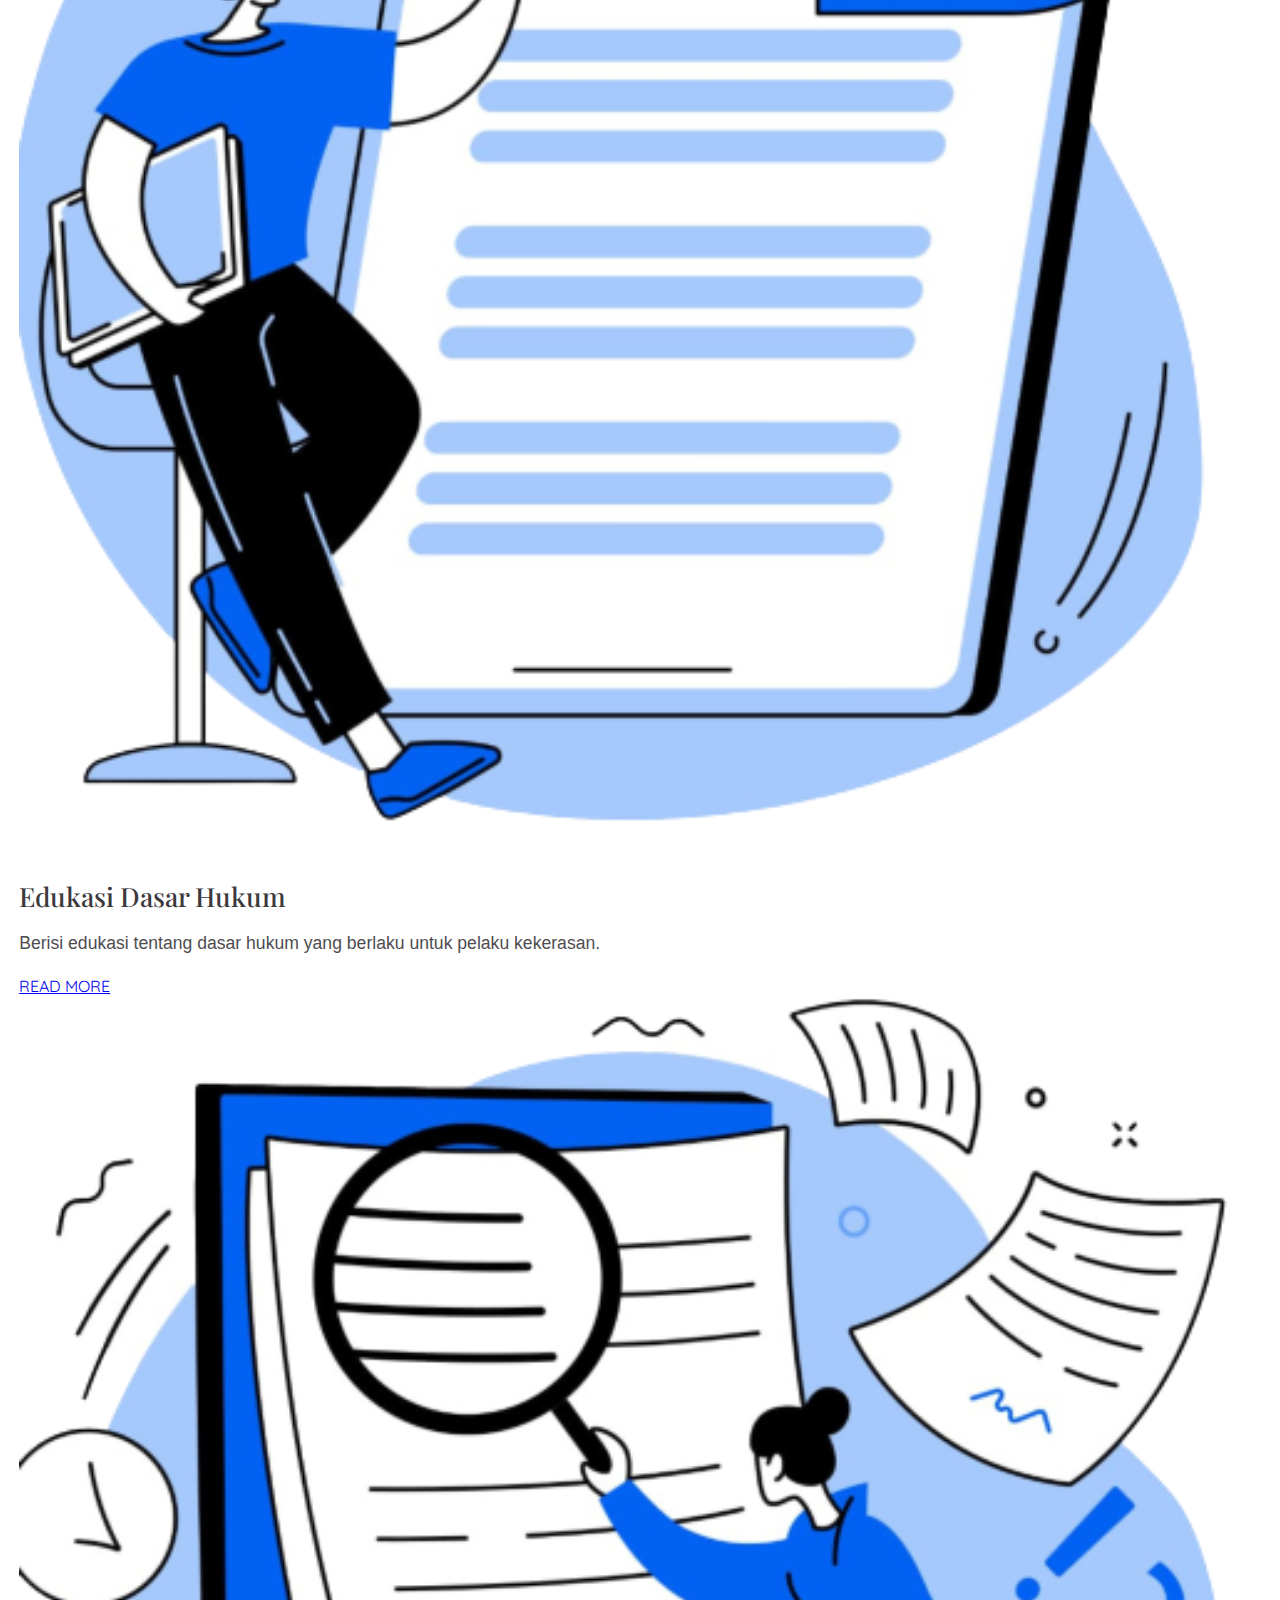
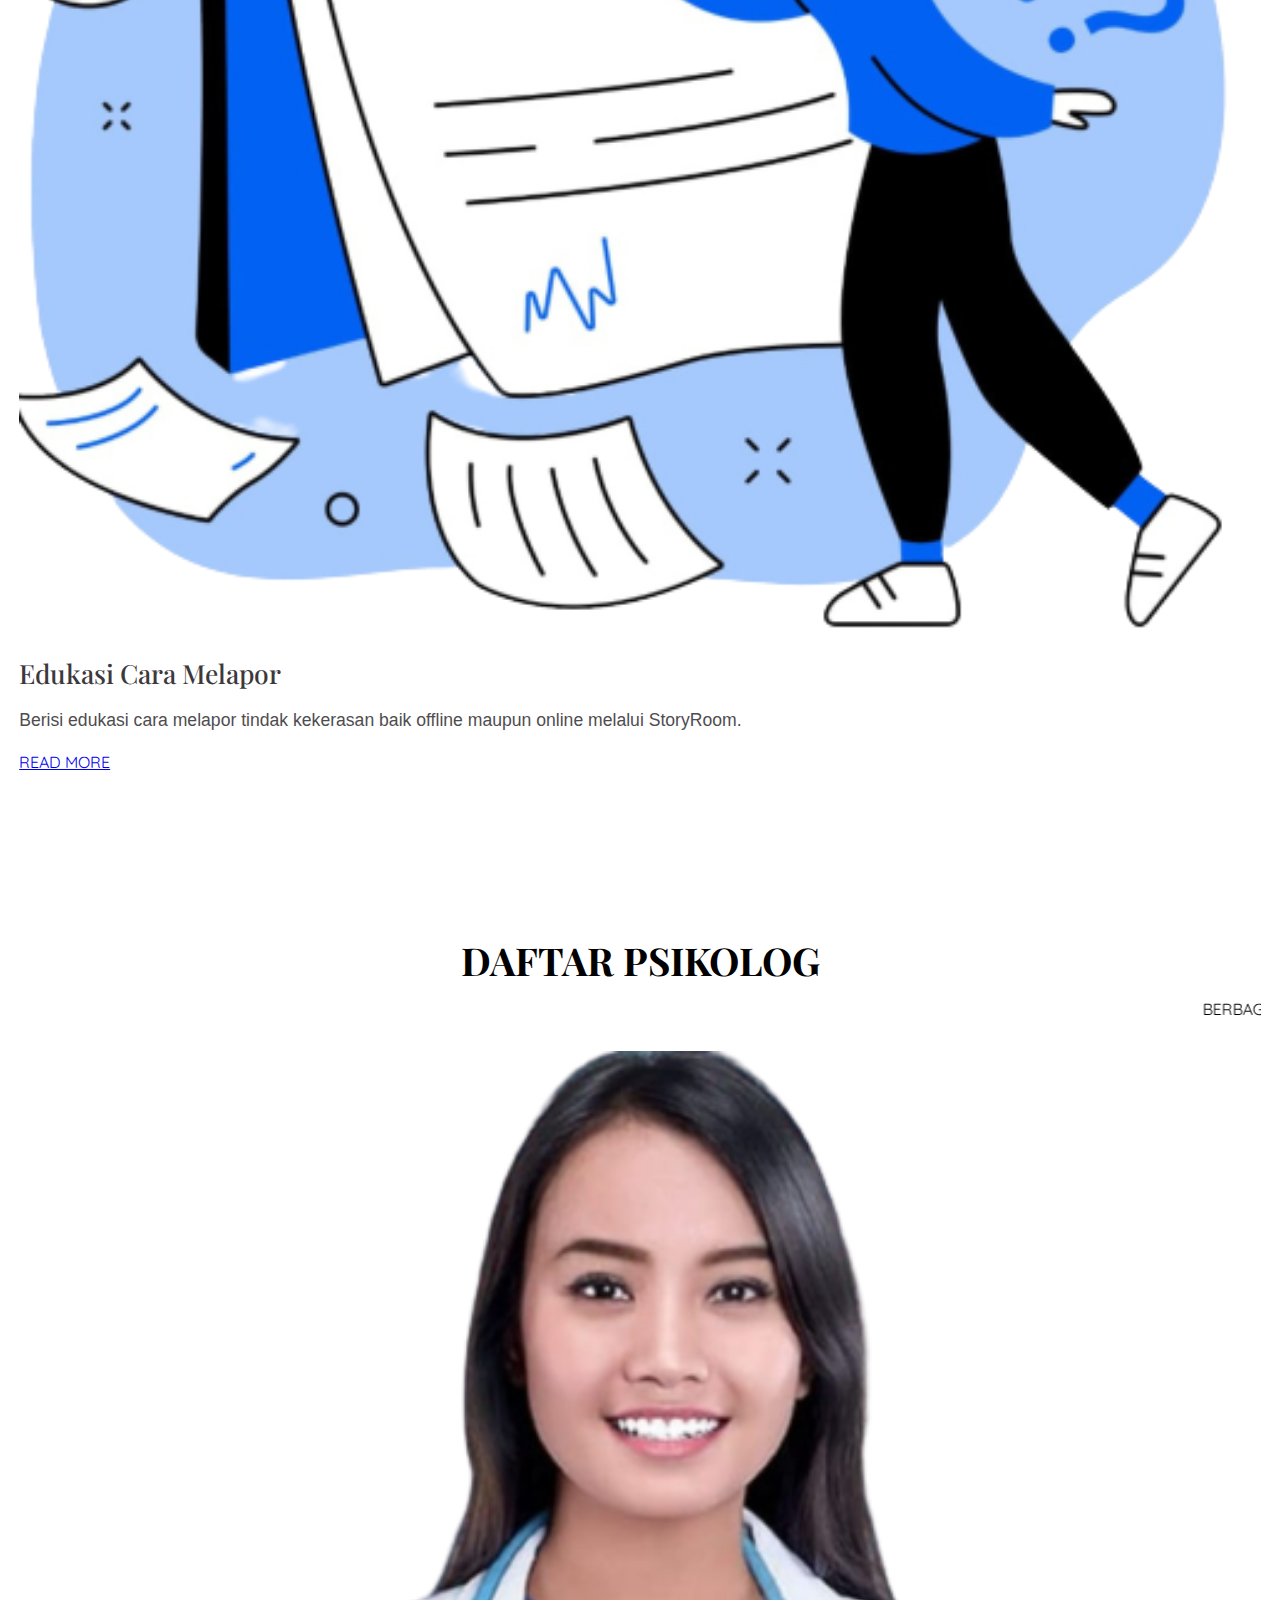
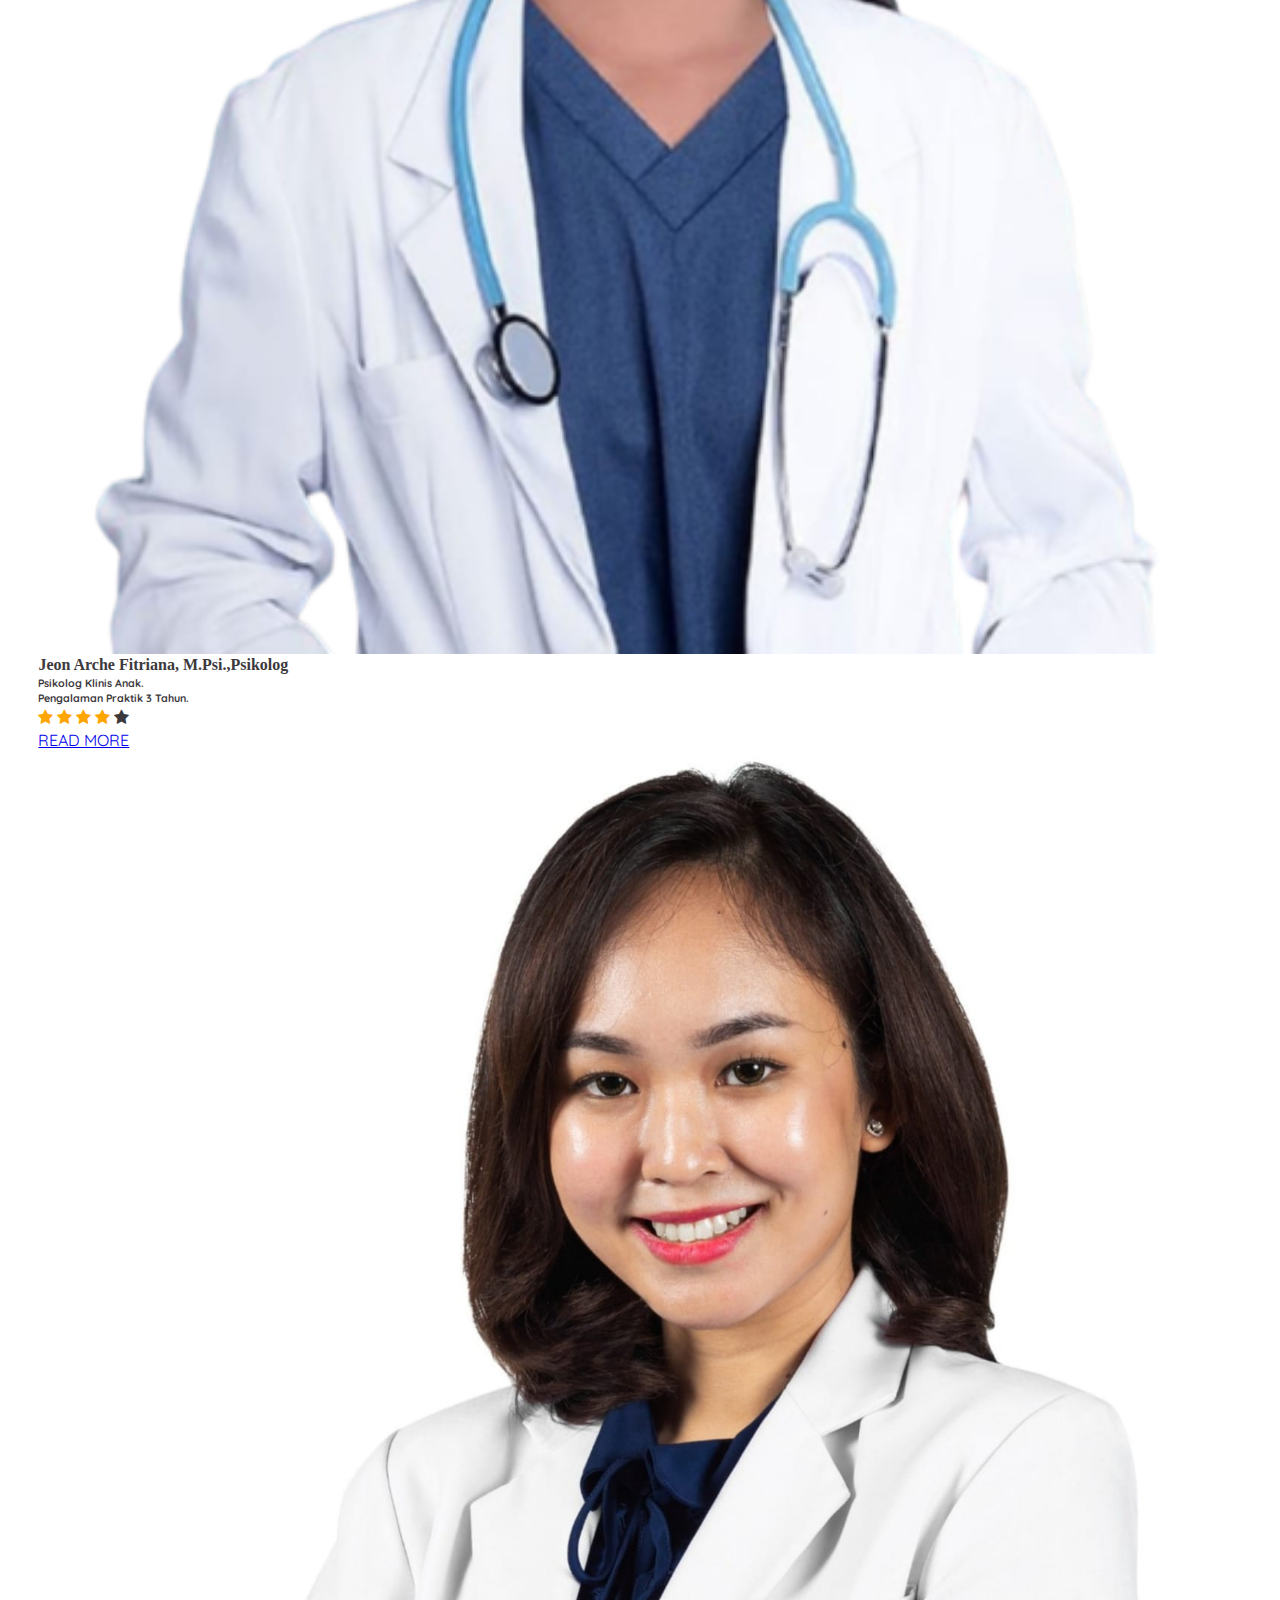
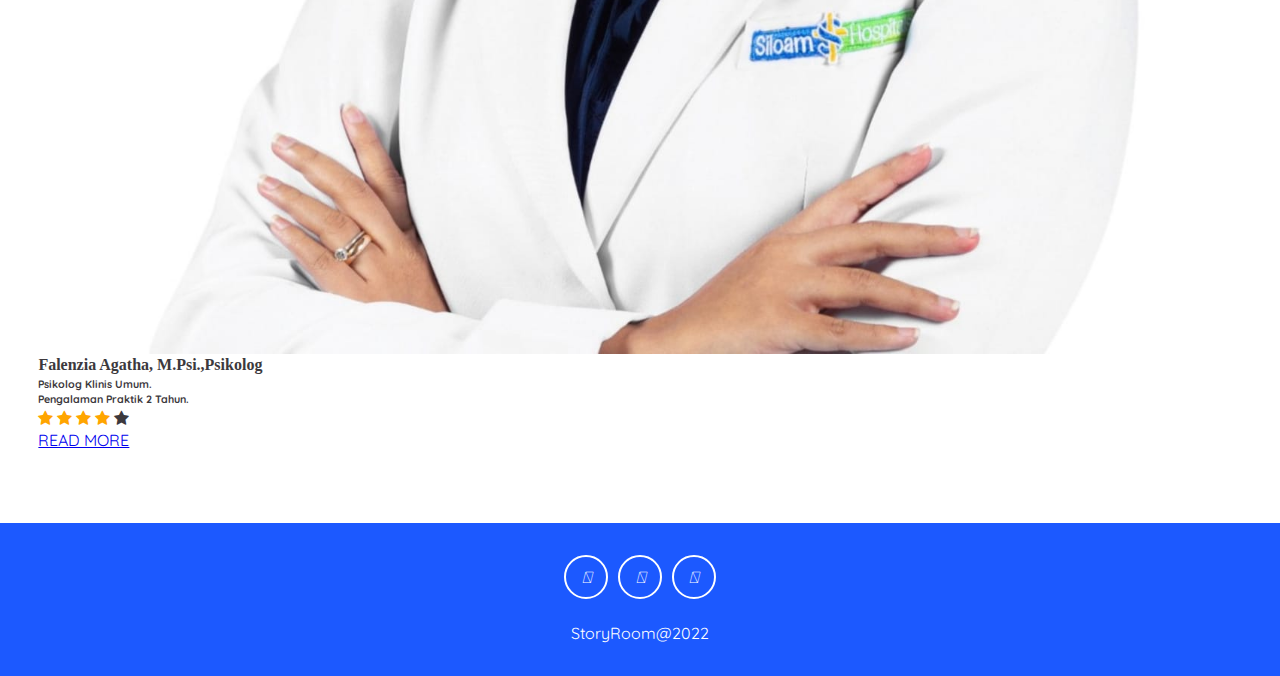
==== commit 645113c7: "update" ====
--- a/home.html
+++ b/home.html
@@ -53,8 +53,8 @@
               </li>
             </ul>
             <div class="d-grid gap-2 d-md-flex justify-content-md-end">
-              <a href="#" class="btn btn-primary active  me-md-2" type="button">LOGIN</a>
-              <a href="#" class="btn btn-secondary " type="button">REGISTER</a>
+              <a href="/loginRegister/login.html" class="btn btn-primary active  me-md-2" type="button">LOGIN</a>
+              <a href="/loginRegister/register.html" class="btn btn-secondary " type="button">REGISTER</a>
             </div>
           </div>
         </div>
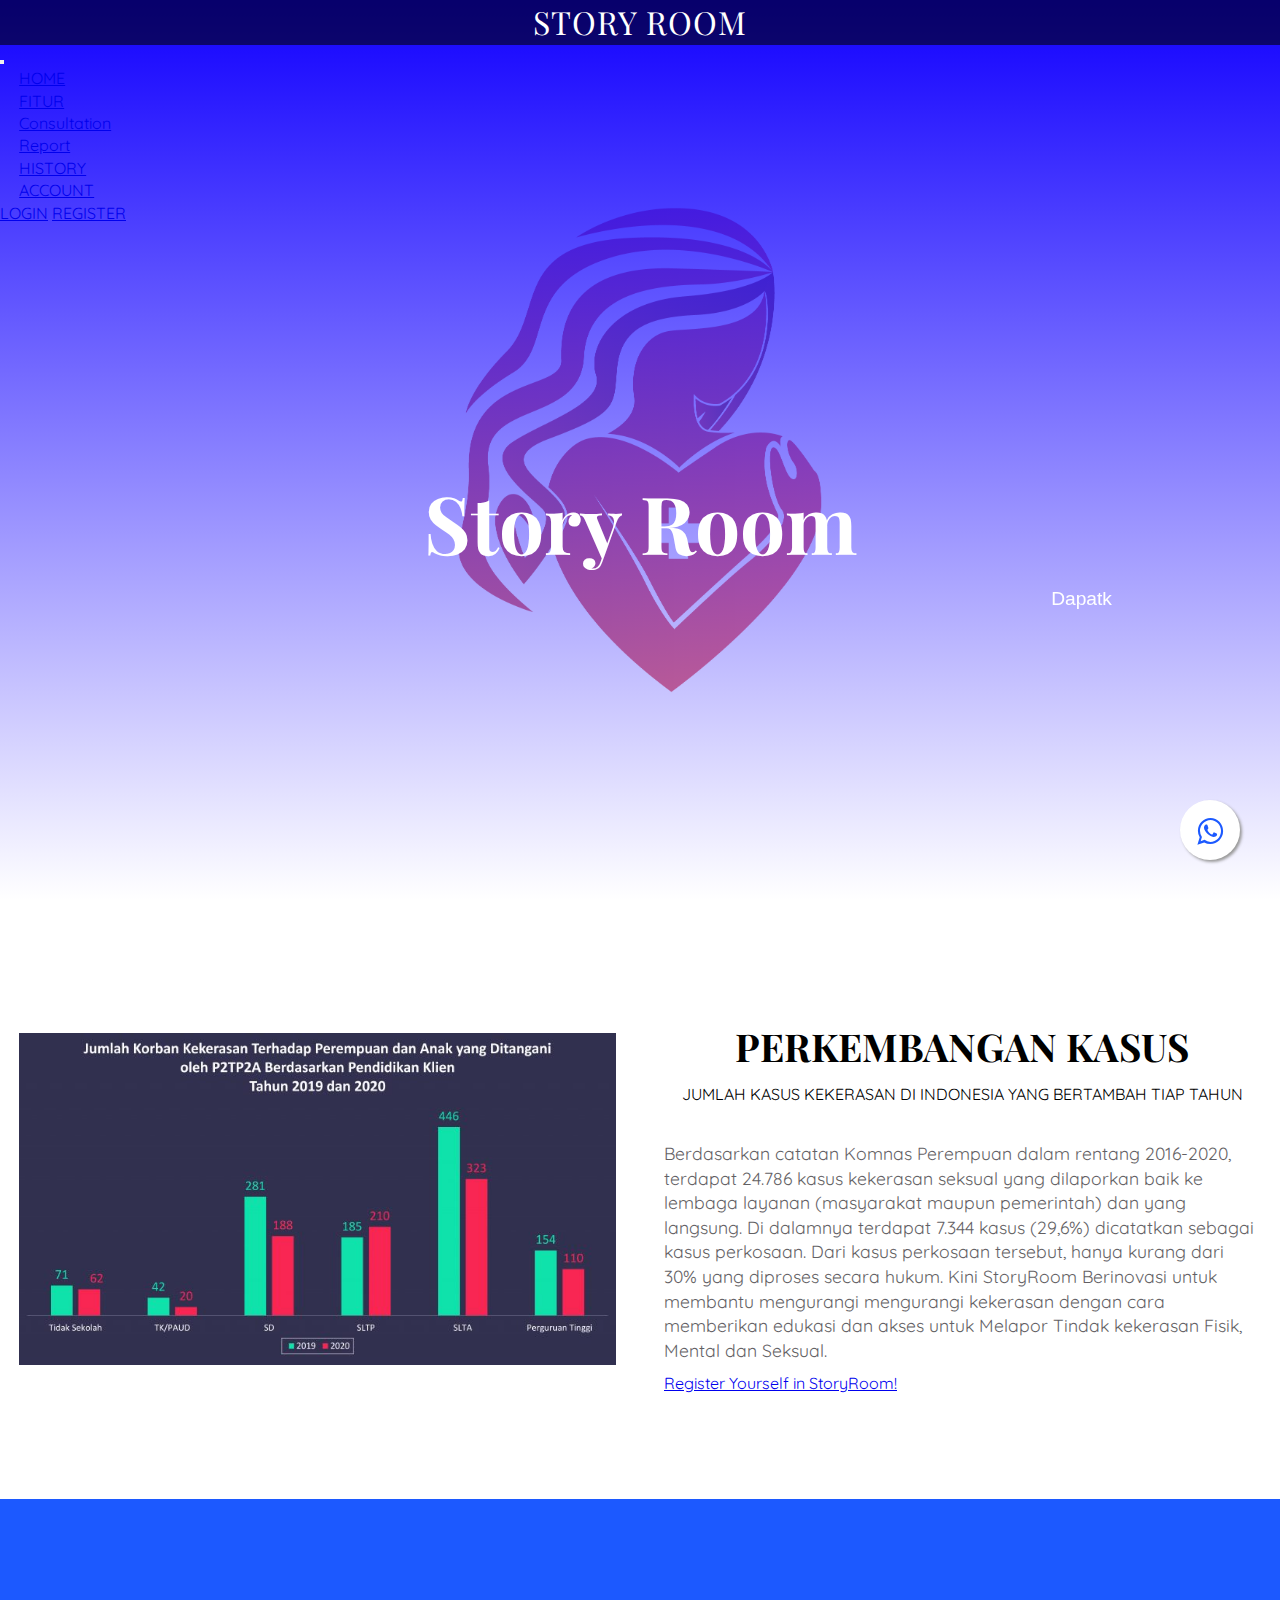
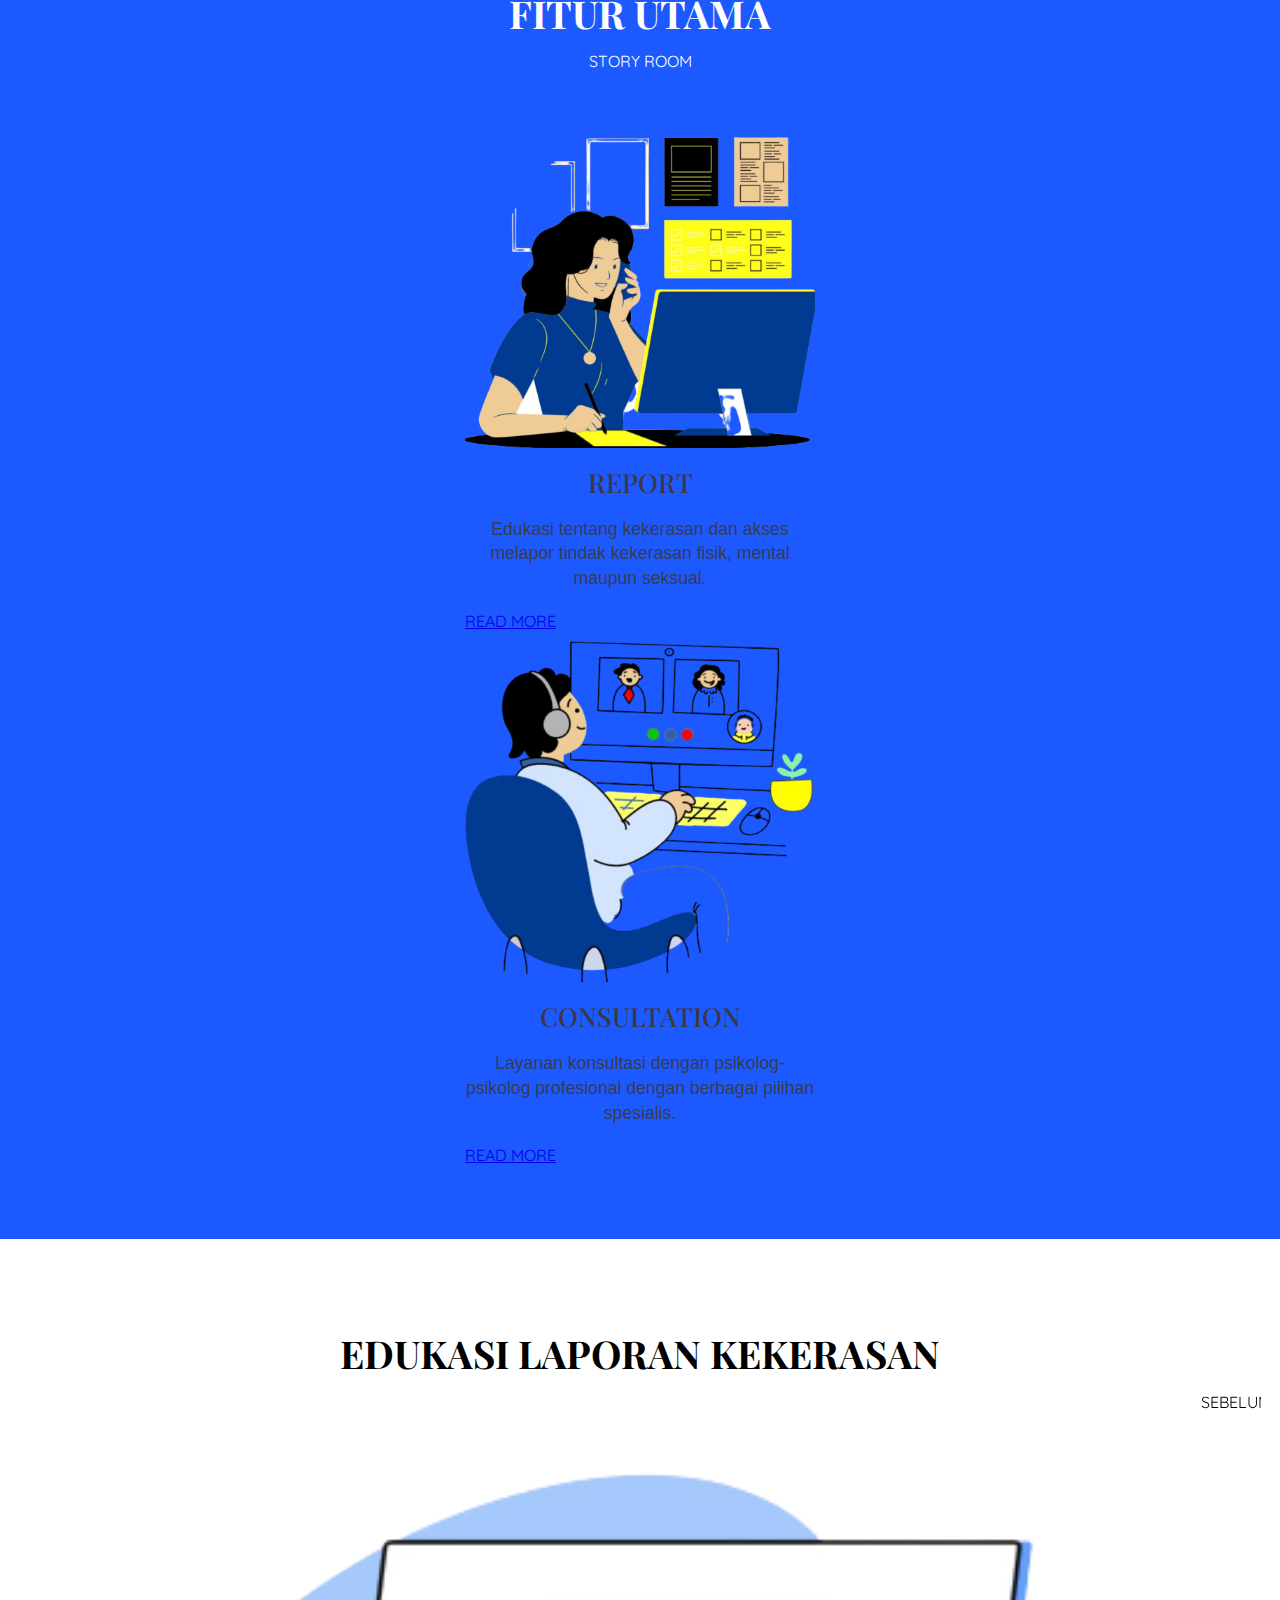
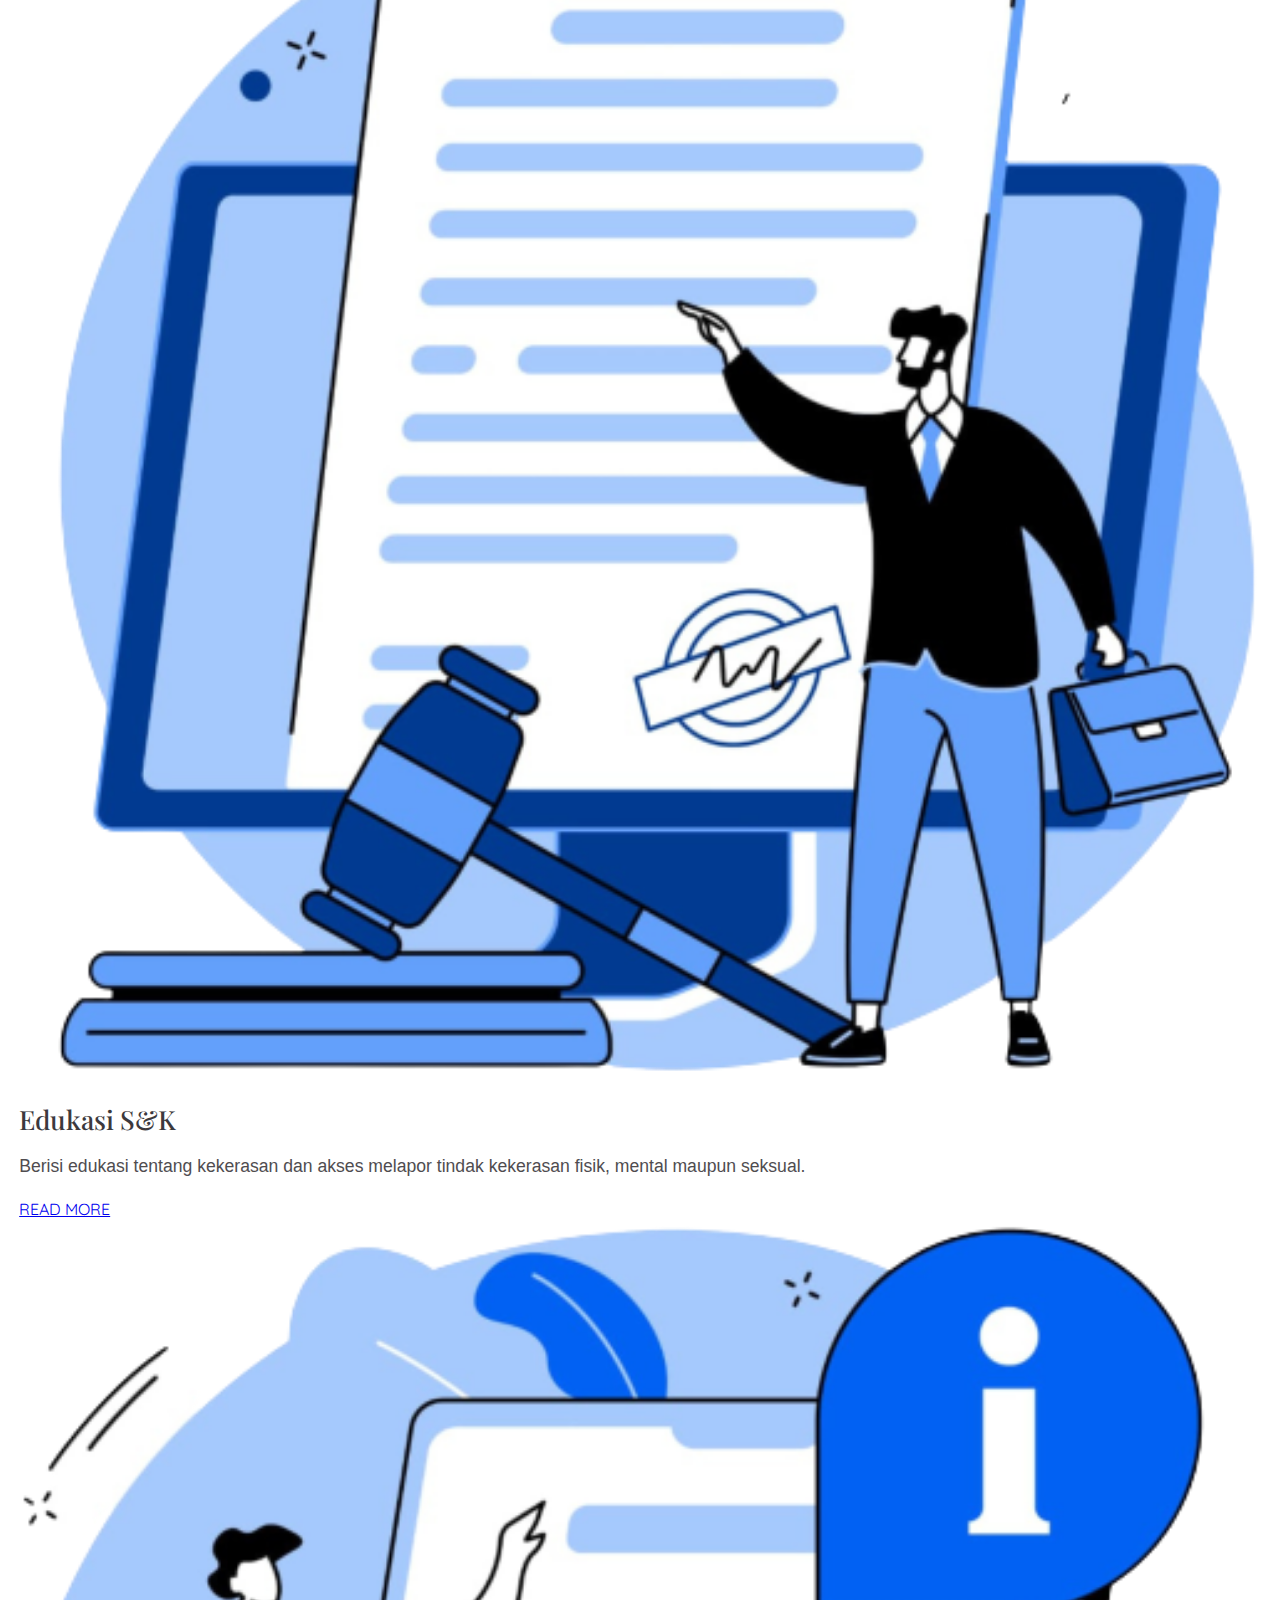
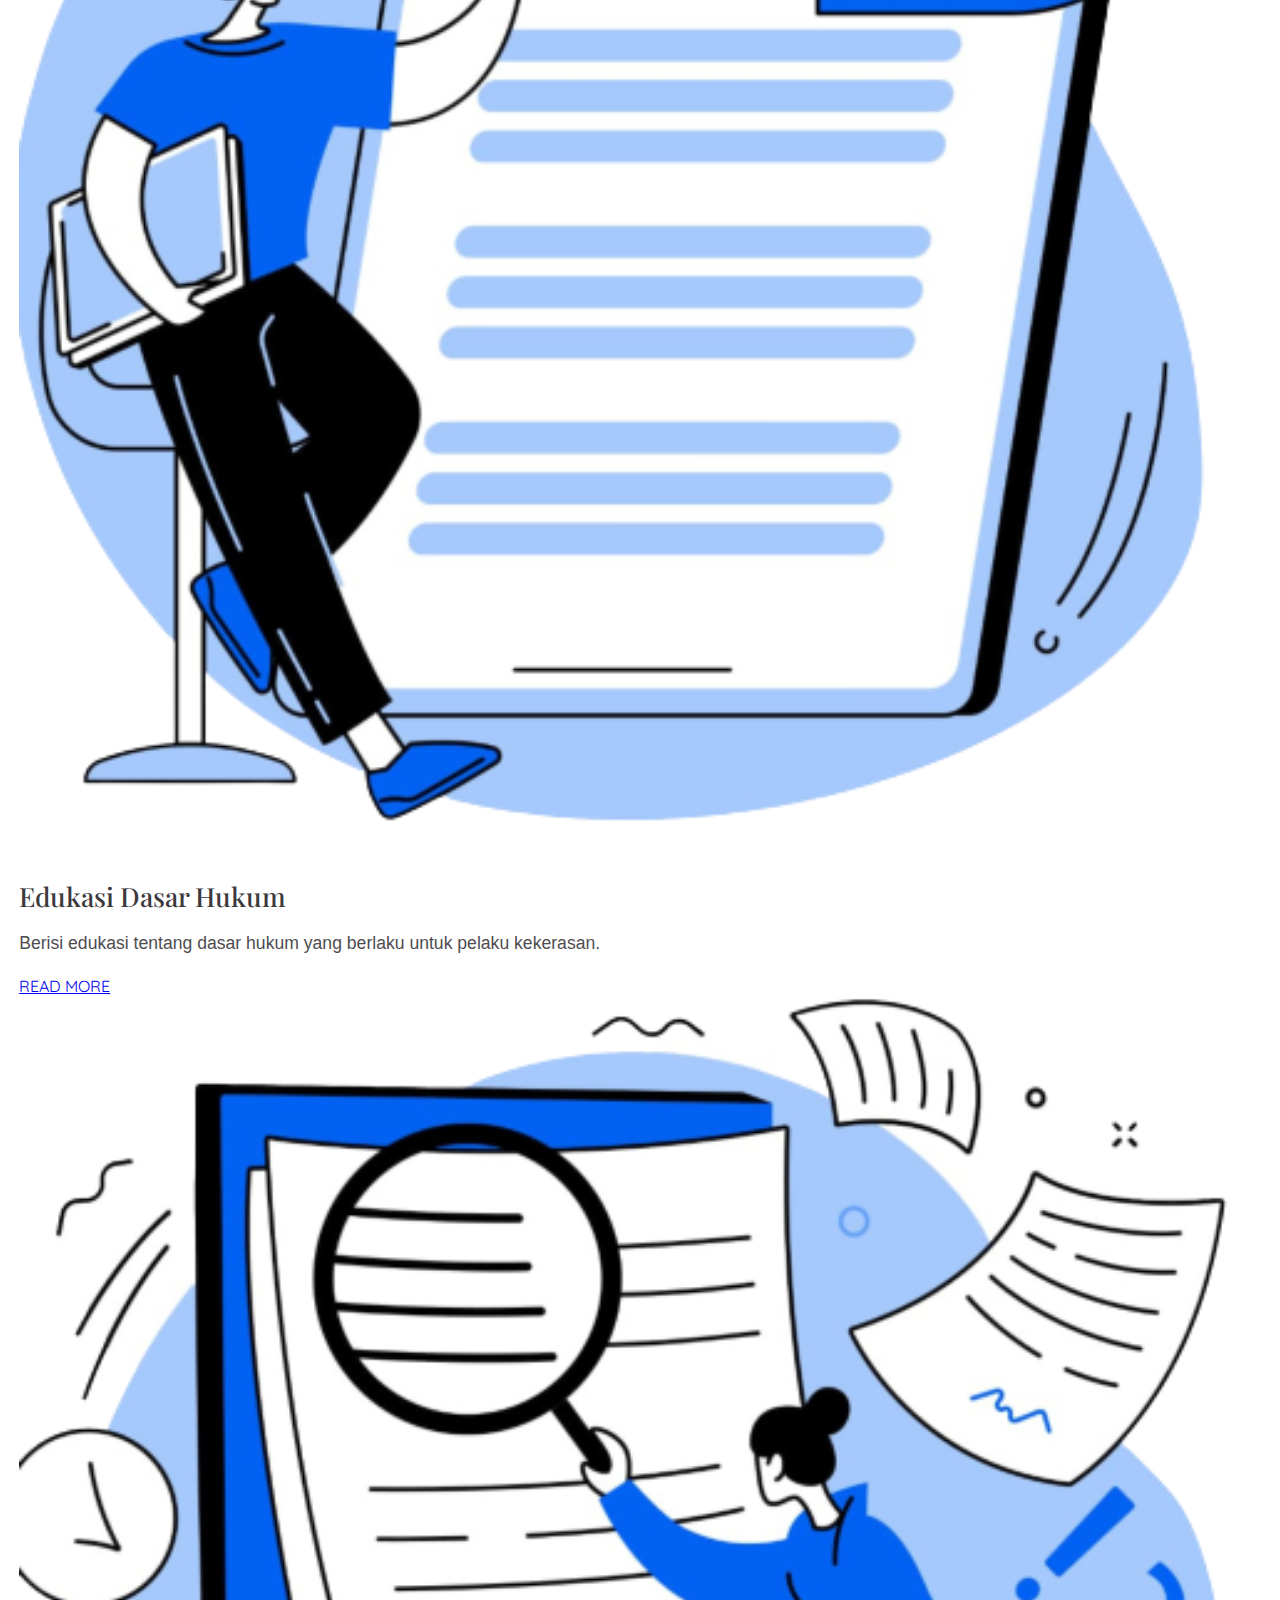
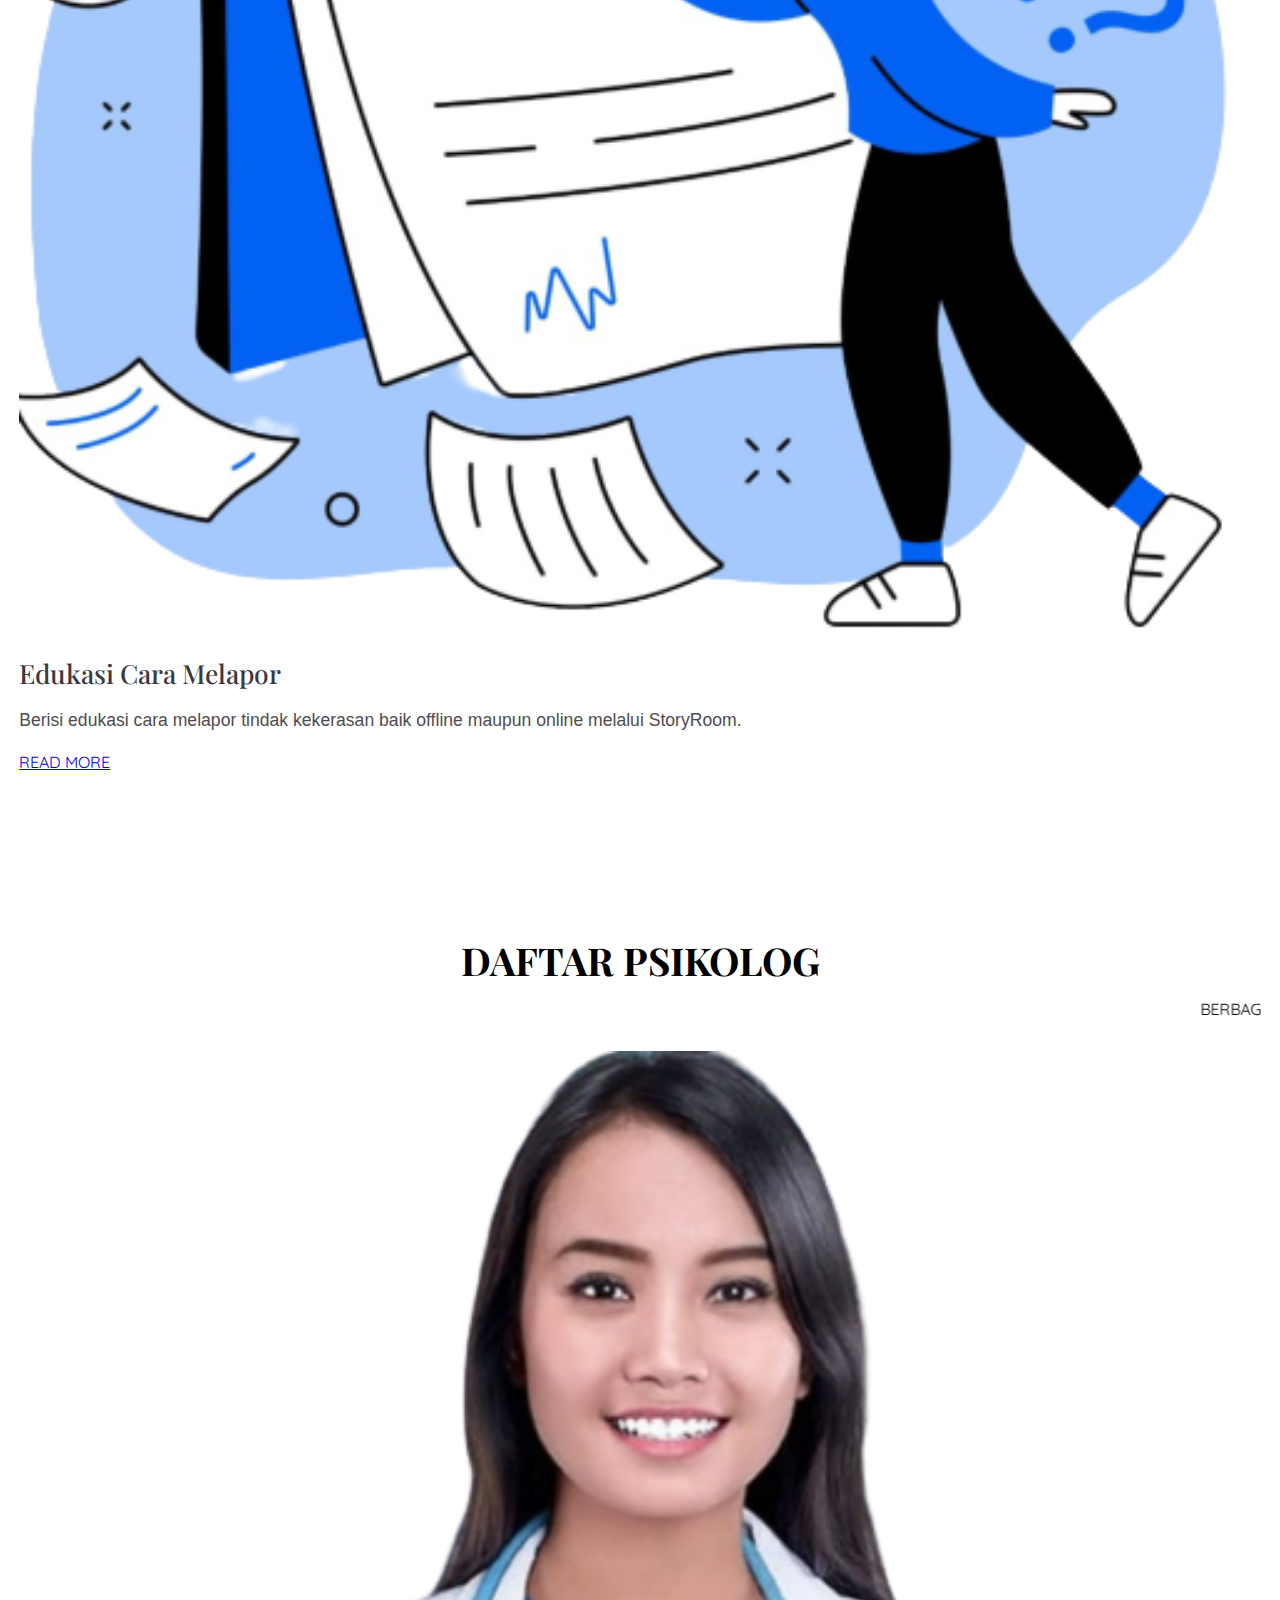
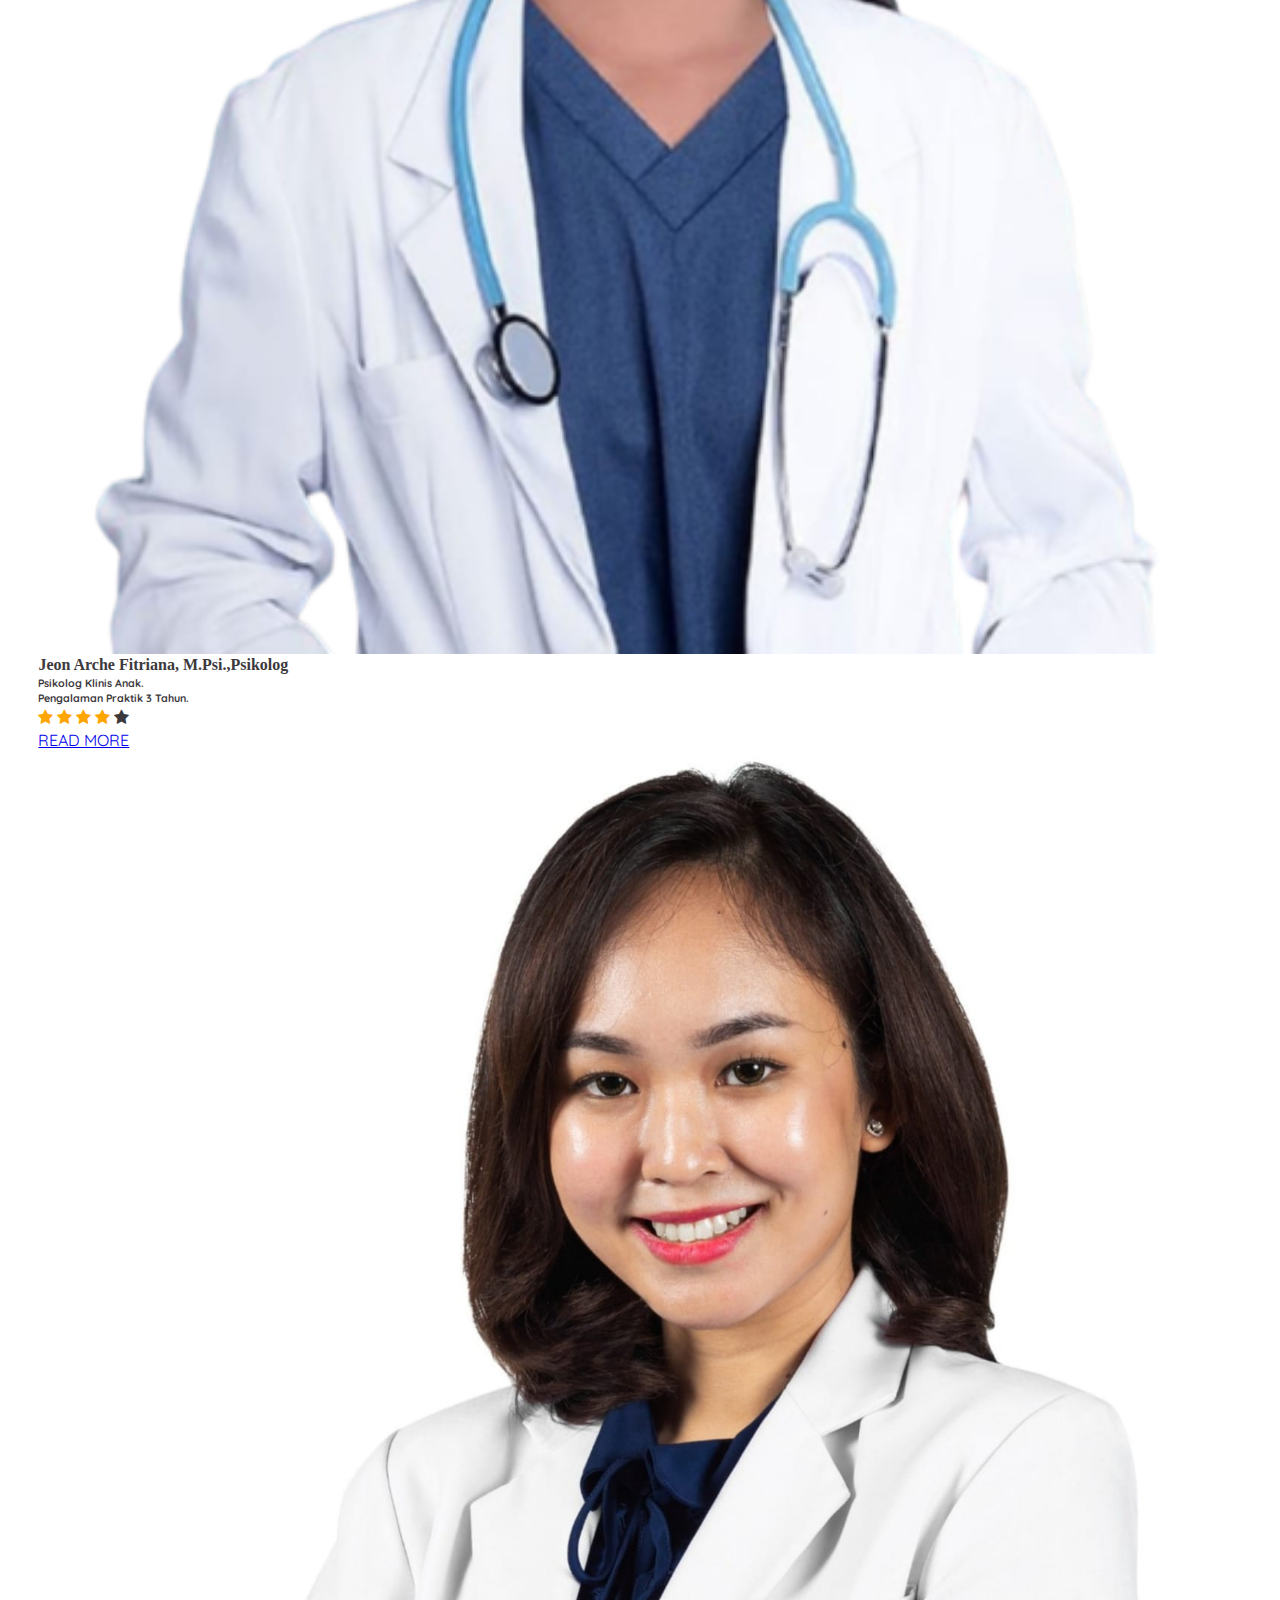
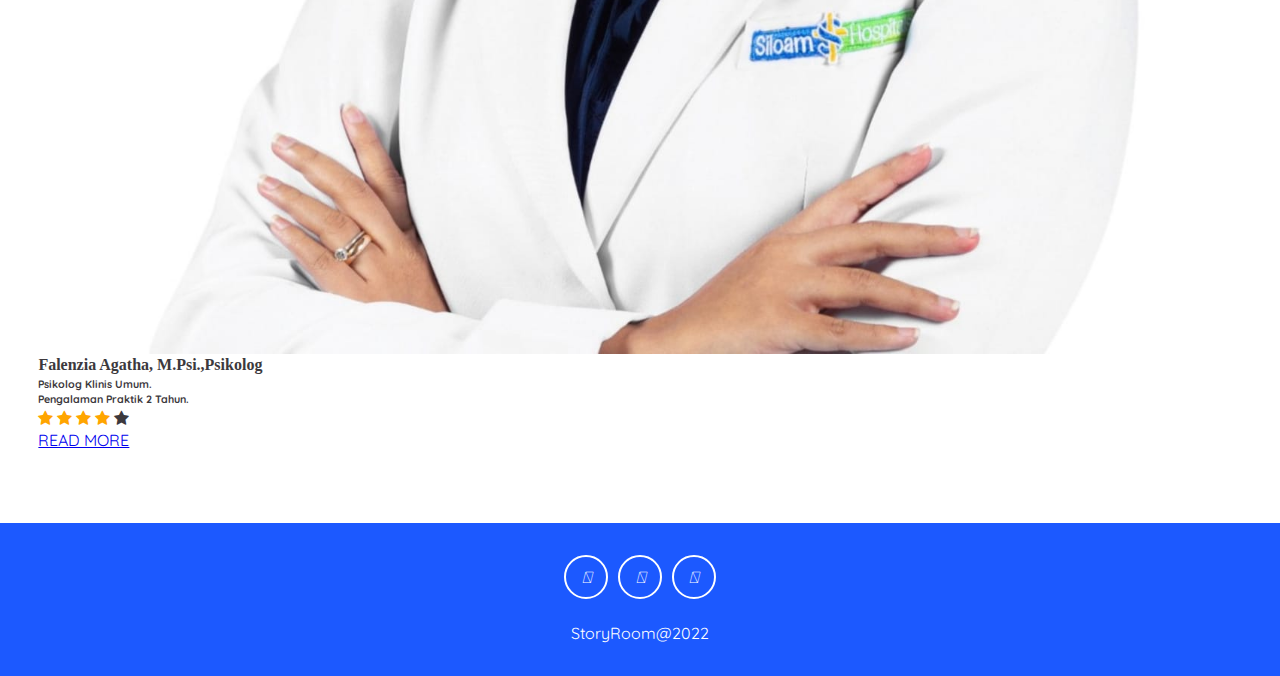
==== commit 6d9faa56: "update" ====
--- a/home.html
+++ b/home.html
@@ -89,7 +89,7 @@
               edukasi dan akses untuk Melapor Tindak kekerasan Fisik, Mental dan Seksual.
             </p>
             <div class="d-grid gap-2">
-              <a href="#" class="btn btn-primary" type="button">Register Yourself in StoryRoom!</a>
+              <a href="/loginRegister/register.html" class="btn btn-primary" type="button">Register Yourself in StoryRoom!</a>
             </div>
           </div>
         </div>
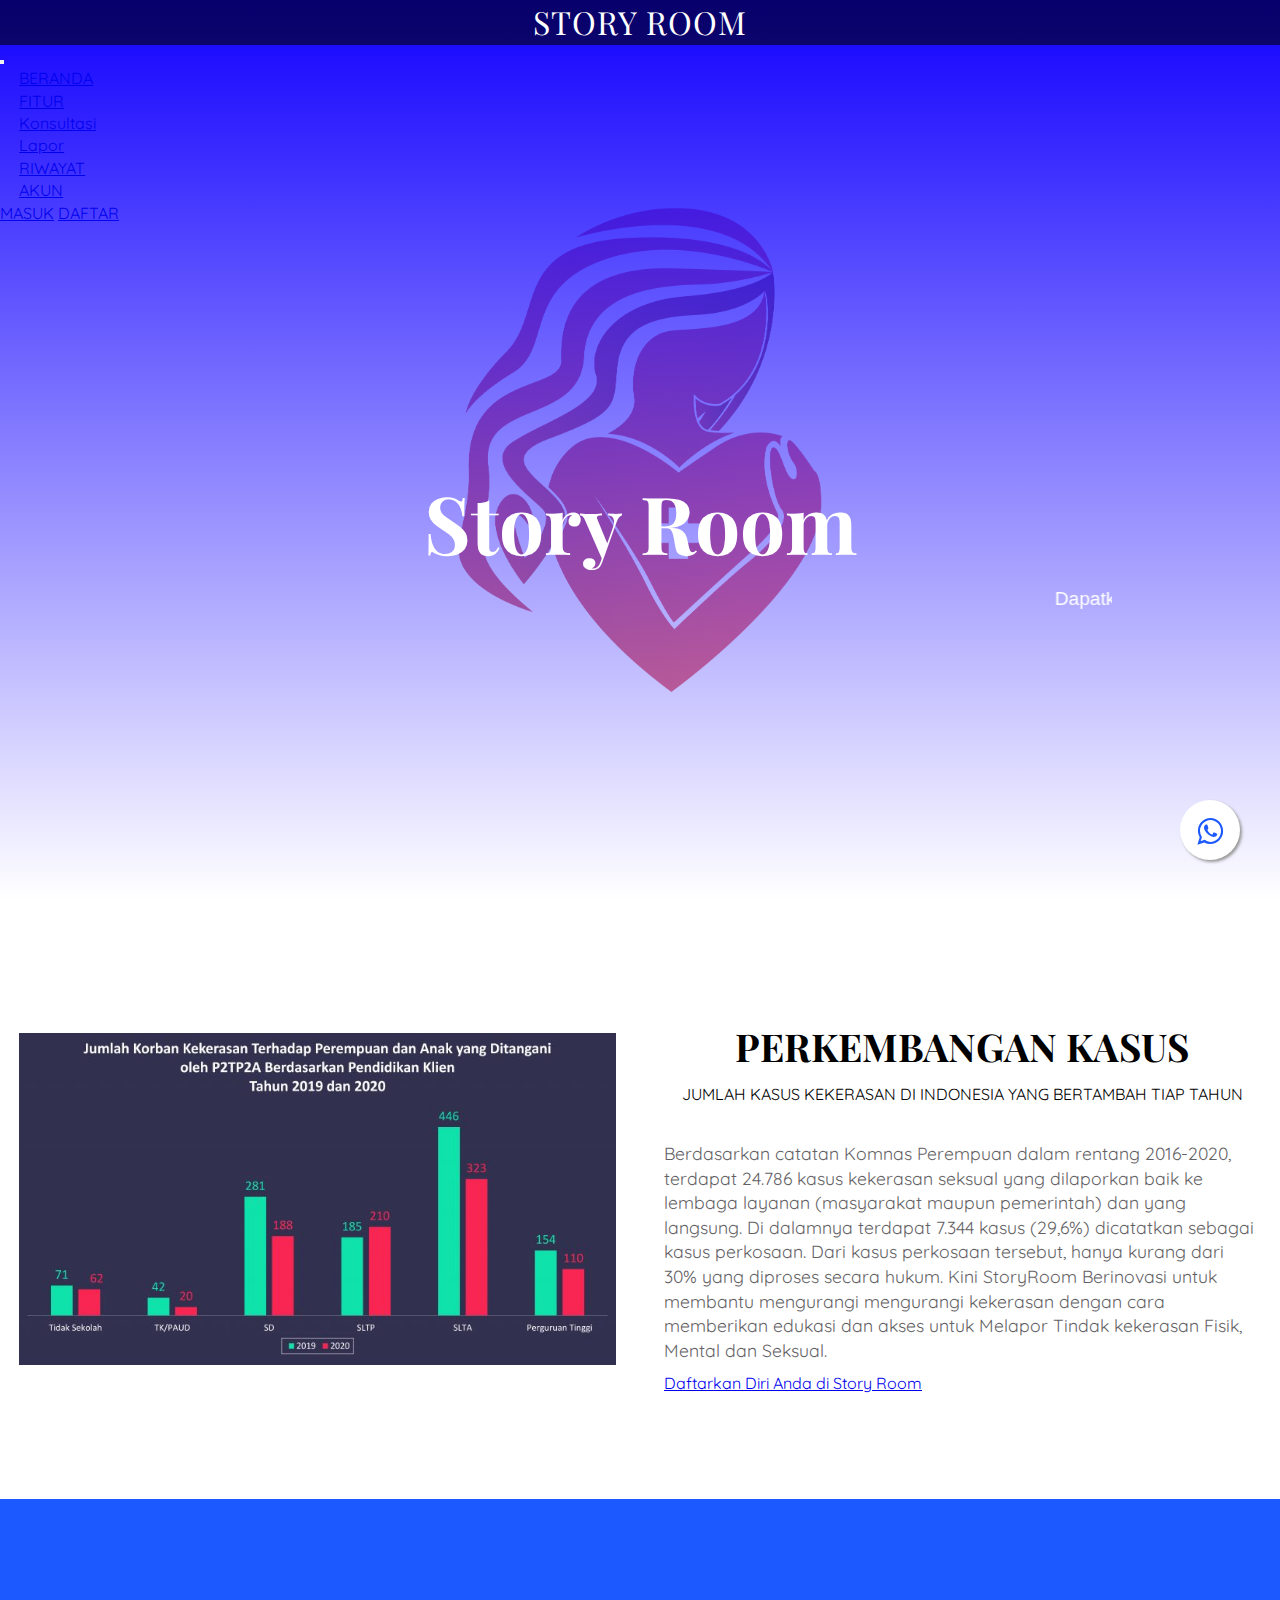
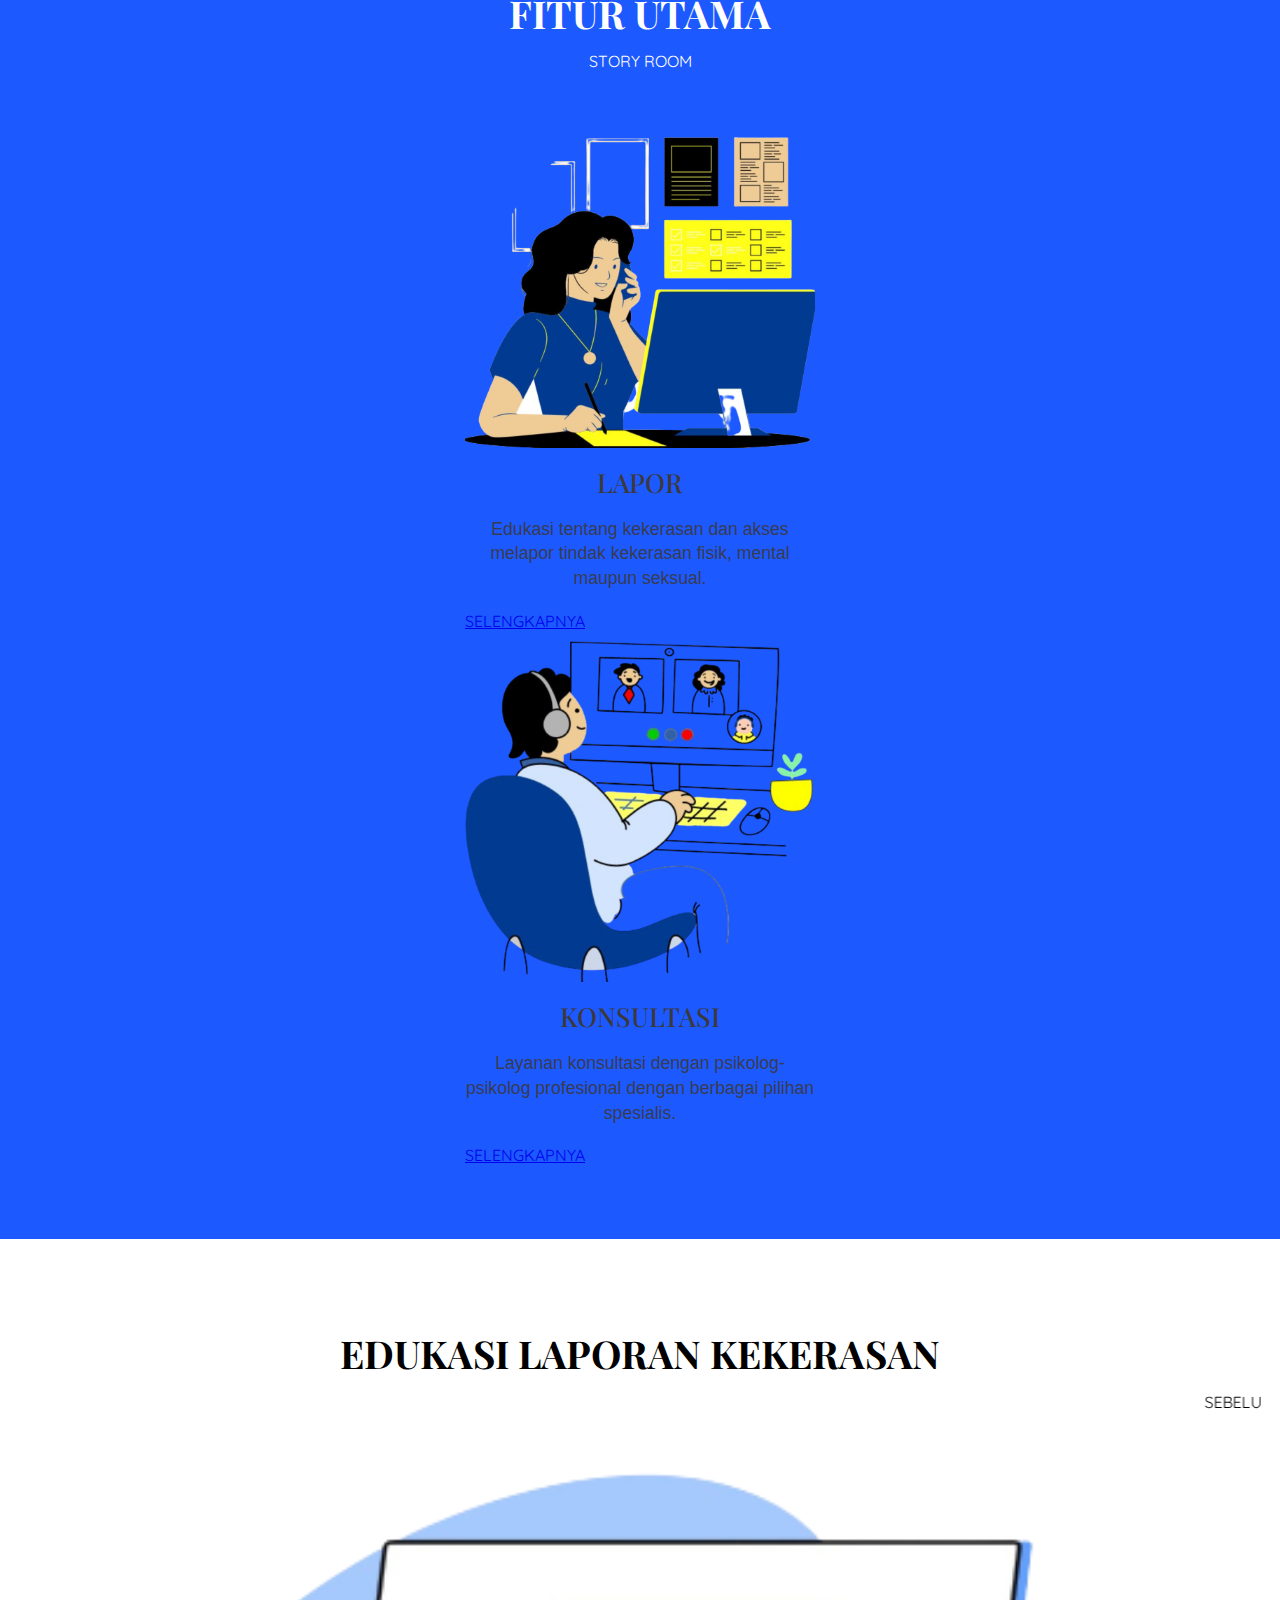
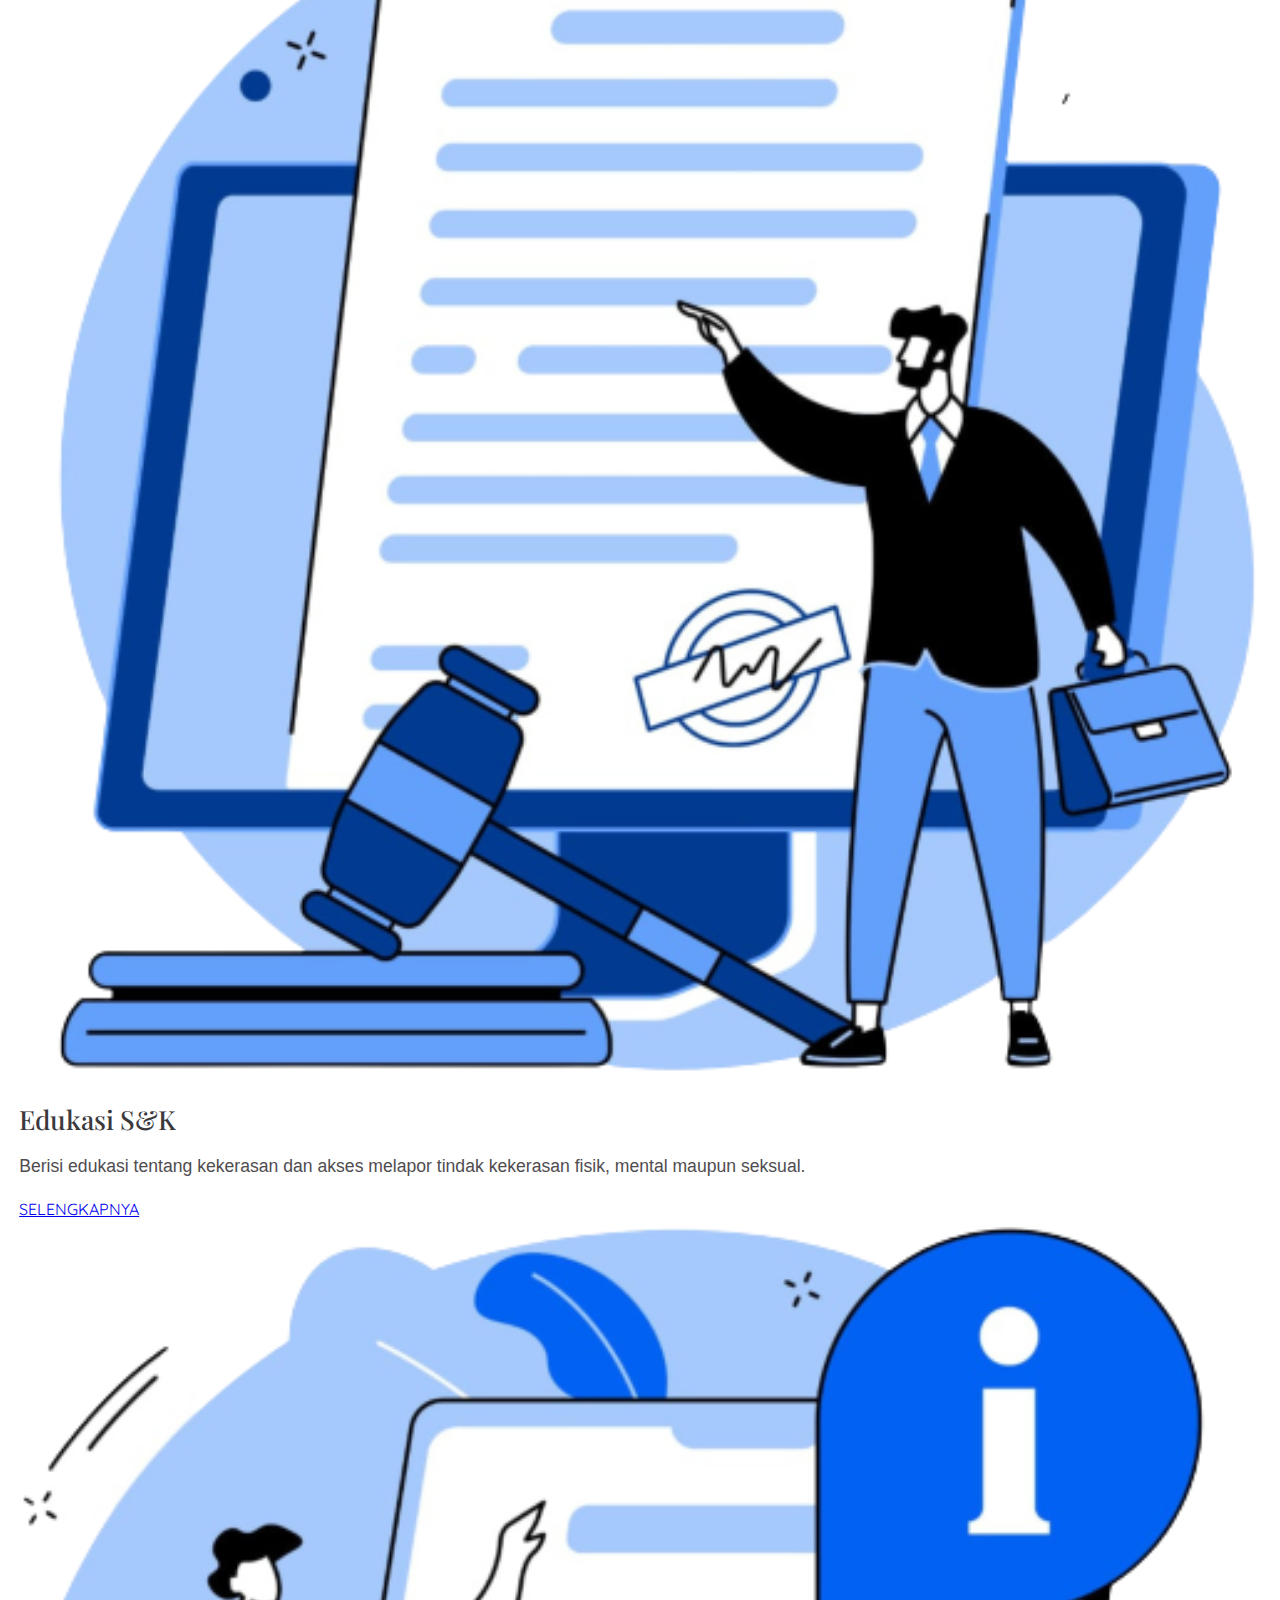
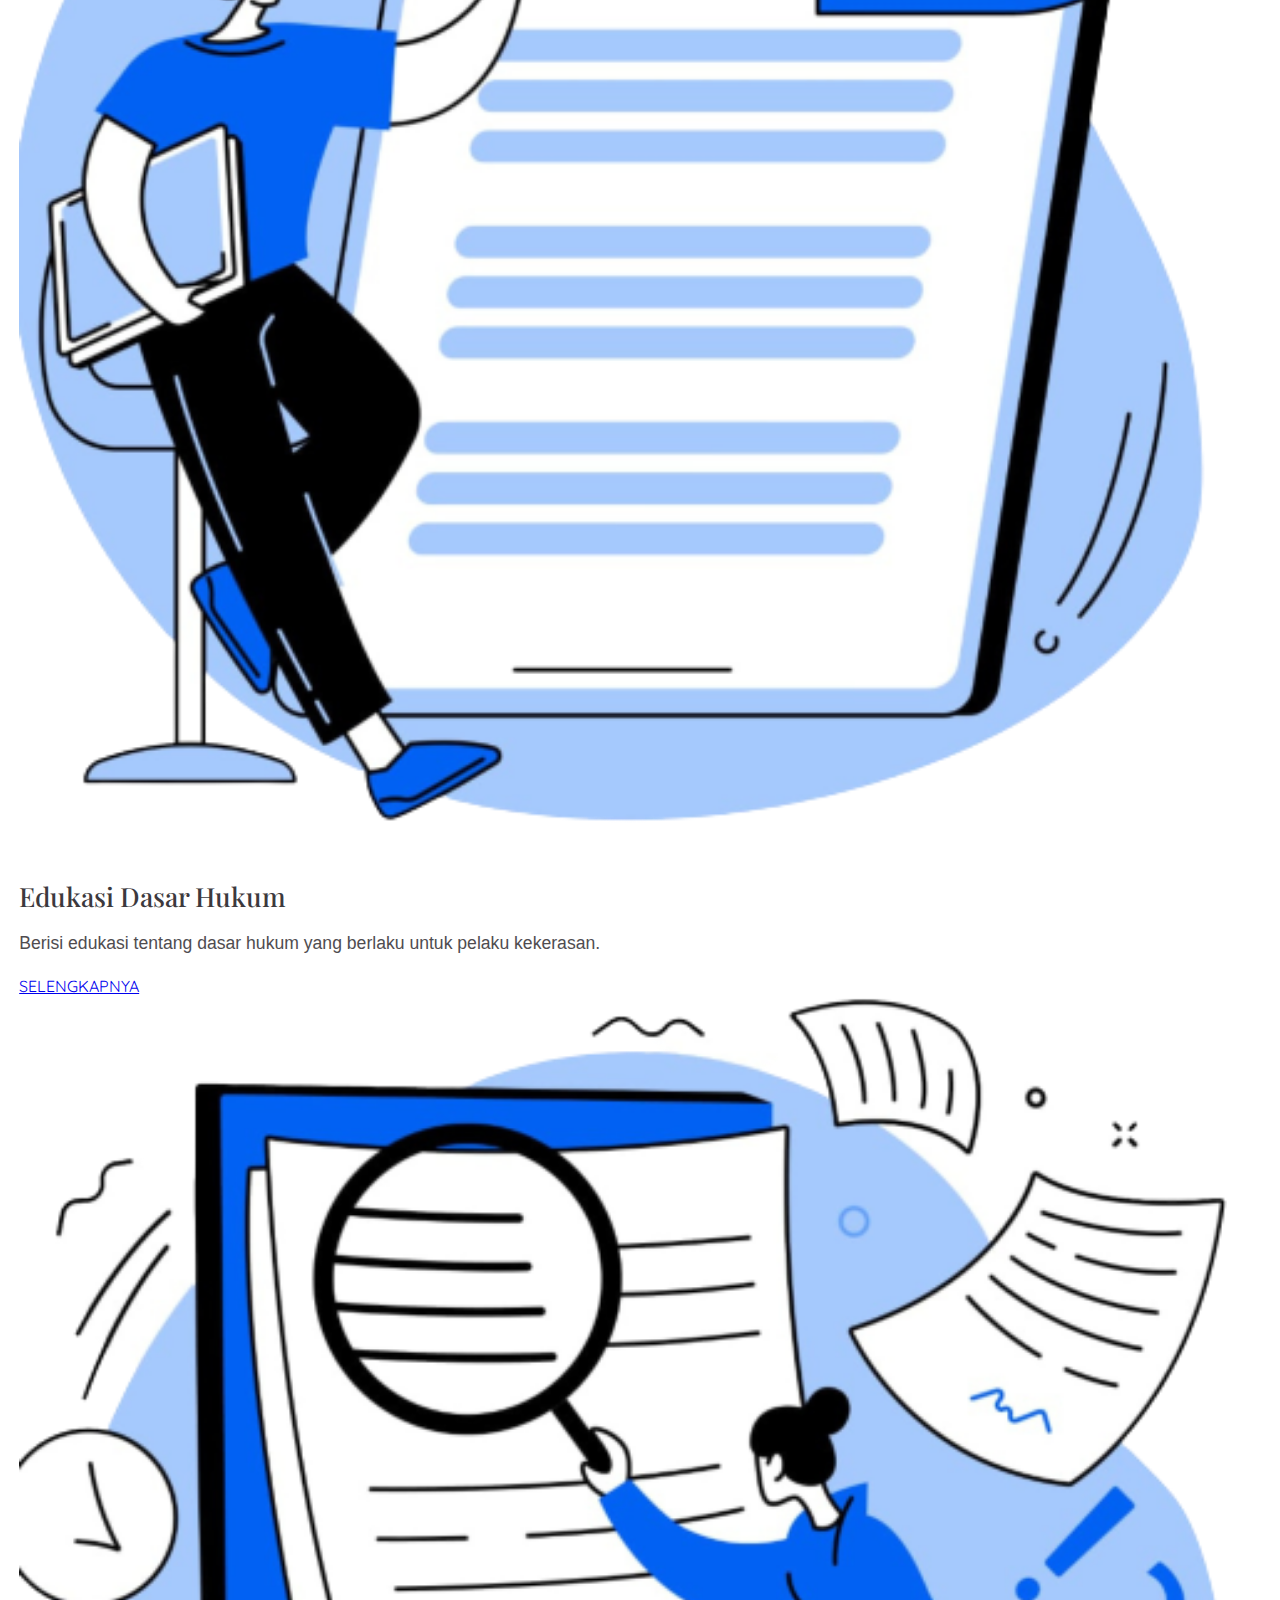
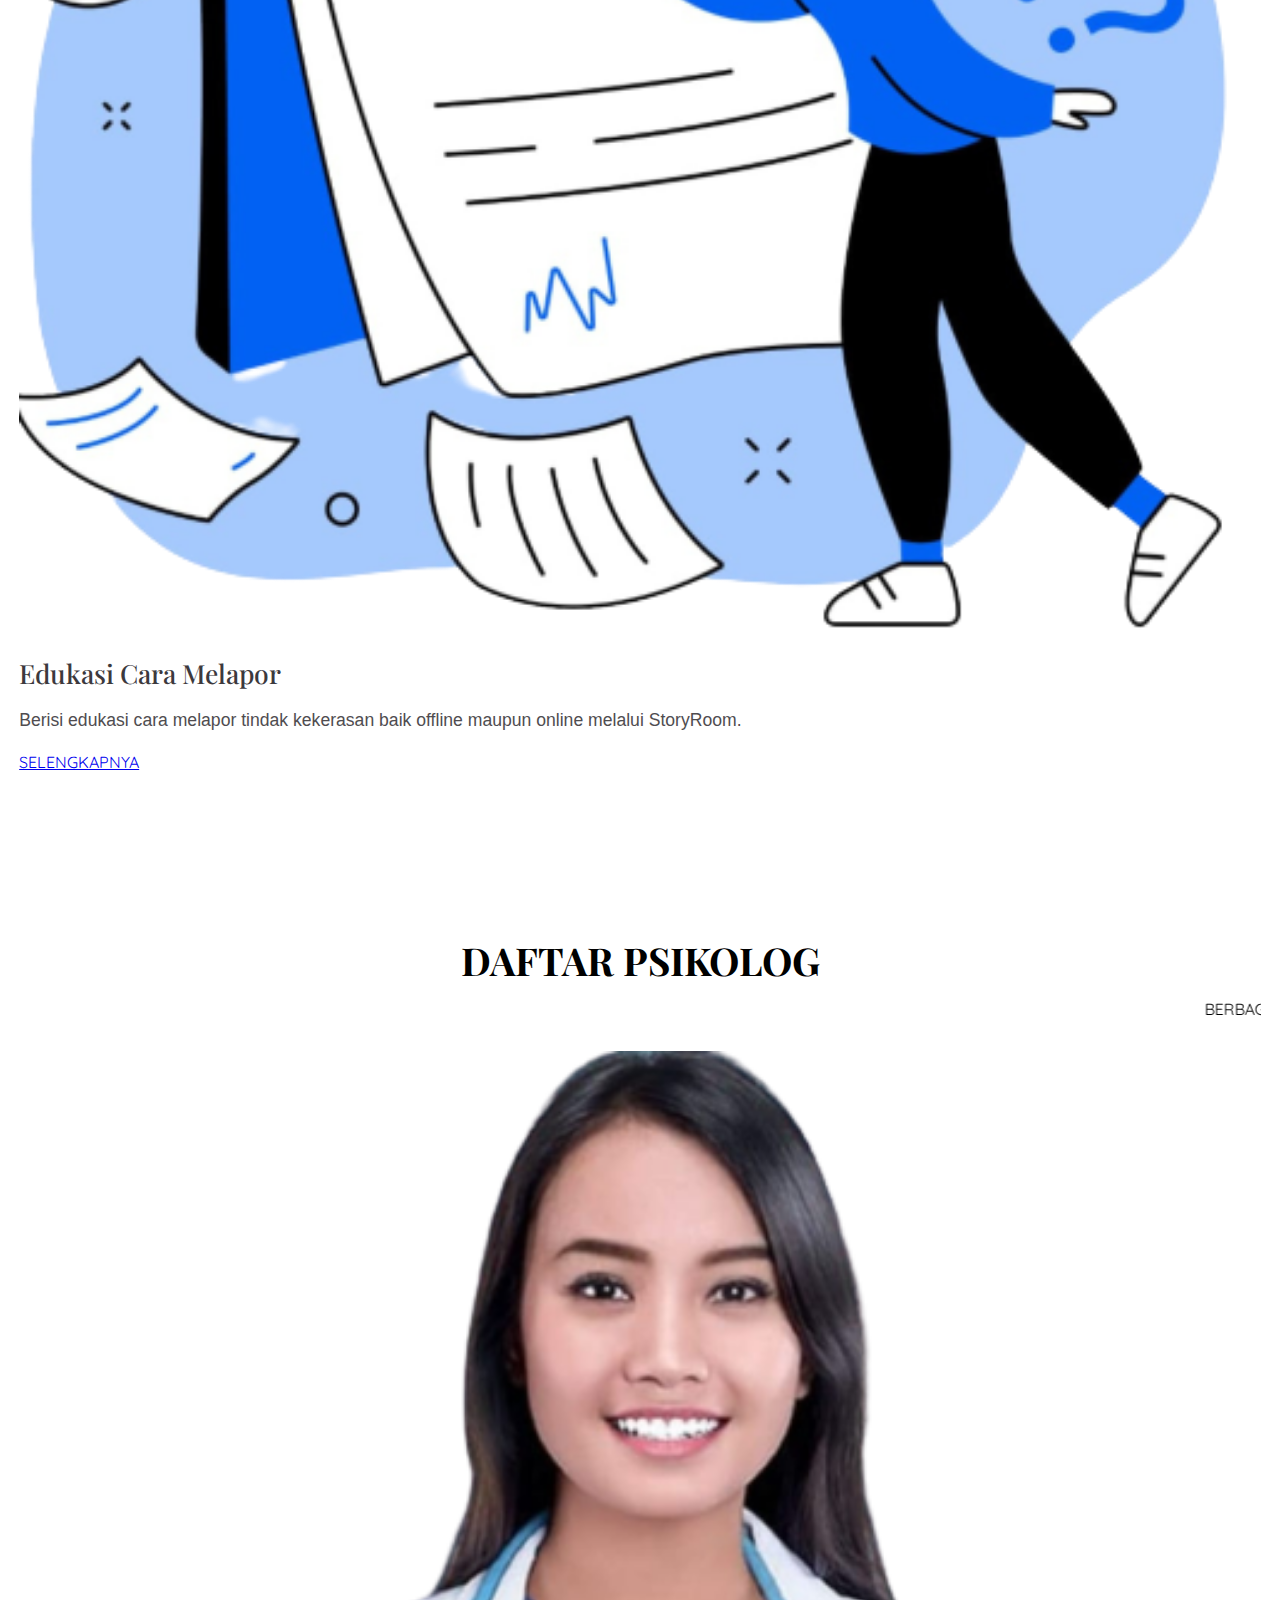
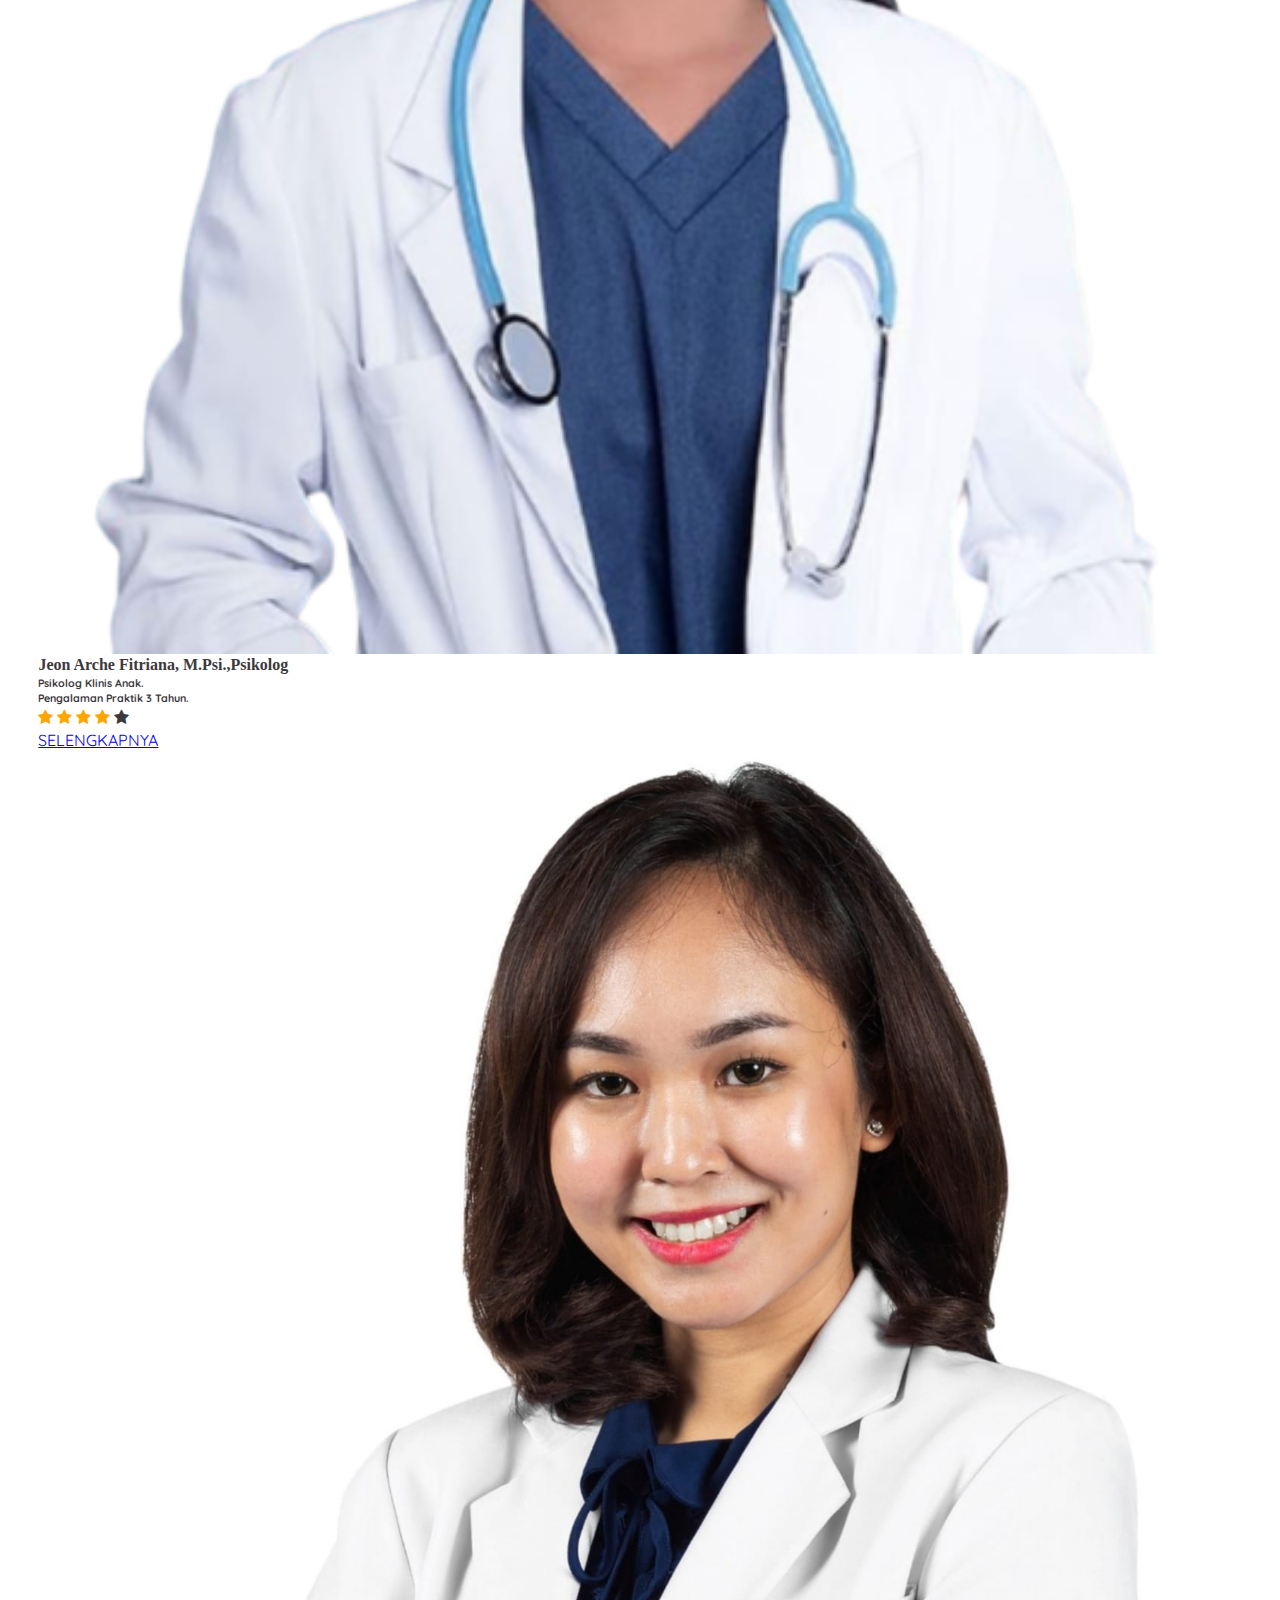
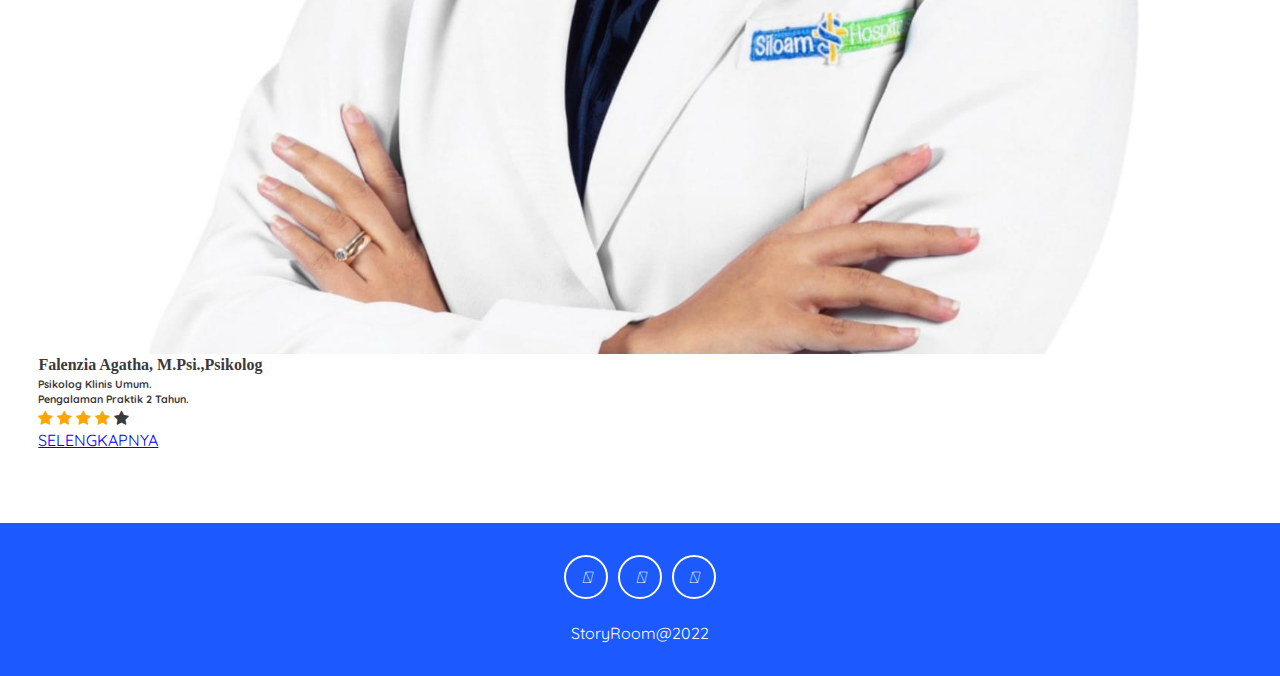
==== commit 8f1ad7de: "update" ====
--- a/home.html
+++ b/home.html
@@ -36,25 +36,25 @@
           <div class="collapse navbar-collapse" id="navbarSupportedContent">
             <ul class="navbar-nav me-auto mb-2 mb-lg-0">
               <li class="nav-item">
-                <a class="nav-link active" aria-current="page" href="home.html">HOME</a>
+                <a class="nav-link active" aria-current="page" href="home.html">BERANDA</a>
               </li>
               <li class="nav-item dropdown">
                 <a class="nav-link dropdown-toggle" href="#" role="button" data-bs-toggle="dropdown" aria-expanded="false"> FITUR </a>
                 <ul class="dropdown-menu">
-                  <li><a class="dropdown-item" href="consul/consul.html">Consultation</a></li>
-                  <li><a class="dropdown-item" href="report/report.html">Report</a></li>
+                  <li><a class="dropdown-item" href="consul/consul.html">Konsultasi</a></li>
+                  <li><a class="dropdown-item" href="report/report.html">Lapor</a></li>
                 </ul>
               </li>
               <li class="nav-item">
-                <a class="nav-link" href="history/history.html">HISTORY</a>
+                <a class="nav-link" href="history/history.html">RIWAYAT</a>
               </li>
               <li class="nav-item">
-                <a class="nav-link" href="#">ACCOUNT</a>
+                <a class="nav-link" href="#">AKUN</a>
               </li>
             </ul>
             <div class="d-grid gap-2 d-md-flex justify-content-md-end">
-              <a href="/loginRegister/login.html" class="btn btn-primary active  me-md-2" type="button">LOGIN</a>
-              <a href="/loginRegister/register.html" class="btn btn-secondary " type="button">REGISTER</a>
+              <a href="/loginRegister/login.html" class="btn btn-primary active  me-md-2" type="button">MASUK</a>
+              <a href="/loginRegister/register.html" class="btn btn-secondary " type="button">DAFTAR</a>
             </div>
           </div>
         </div>
@@ -89,7 +89,7 @@
               edukasi dan akses untuk Melapor Tindak kekerasan Fisik, Mental dan Seksual.
             </p>
             <div class="d-grid gap-2">
-              <a href="/loginRegister/register.html" class="btn btn-primary" type="button">Register Yourself in StoryRoom!</a>
+              <a href="/loginRegister/register.html" class="btn btn-primary" type="button">Daftarkan Diri Anda di Story Room</a>
             </div>
           </div>
         </div>
@@ -109,9 +109,9 @@
             <div class="card" style="width: 350px;">
               <img src="assets/lapor1.png" class="card-img-top" alt="lapor" >
               <div class="card-body">
-                <h5 class="card-title" style="text-align:center">REPORT</h5>
+                <h5 class="card-title" style="text-align:center">LAPOR</h5>
                 <p class="card-text" style="text-align:center" >Edukasi tentang kekerasan dan akses melapor tindak kekerasan fisik, mental maupun seksual.</p>
-                <a href="report/report.html" class="btn btn-primary">READ MORE</a>
+                <a href="report/report.html" class="btn btn-primary">SELENGKAPNYA</a>
               </div>
             </div>
           </div>
@@ -119,9 +119,9 @@
             <div class="card" style="width: 350px;">
               <img src="assets/konsul1.png" class="card-img-top" alt="konsul">
               <div class="card-body">
-                <h2 class="card-title" style="text-align:center">CONSULTATION</h2>
+                <h2 class="card-title" style="text-align:center">KONSULTASI</h2>
                 <p class="card-text" style="text-align:center">Layanan konsultasi dengan psikolog-psikolog profesional dengan berbagai pilihan spesialis.</p>
-                <a href="consul/consul.html" class="btn btn-primary">READ MORE</a>
+                <a href="consul/consul.html" class="btn btn-primary">SELENGKAPNYA</a>
               </div>
             </div>
           </div>
@@ -144,7 +144,7 @@
                 <h5 class="card-title">Edukasi S&K</h5>
                 <p class="card-text">Berisi edukasi tentang kekerasan dan akses melapor tindak kekerasan fisik, mental maupun seksual.</p>
                 <div class="text-center">
-                  <a href="#" class="btn btn-primary">READ MORE</a>
+                  <a href="#" class="btn btn-primary">SELENGKAPNYA</a>
                 </div>
               </div>
             </div>
@@ -156,7 +156,7 @@
                 <h5 class="card-title">Edukasi Dasar Hukum</h5>
                 <p class="card-text"> Berisi edukasi tentang dasar hukum yang berlaku untuk pelaku kekerasan.</p>
                 <div class="text-center">
-                  <a href="report/dasarHukum/dasarHukum.html" class="btn btn-primary">READ MORE</a>
+                  <a href="report/dasarHukum/dasarHukum.html" class="btn btn-primary">SELENGKAPNYA</a>
                 </div>
               </div>
             </div>
@@ -168,7 +168,7 @@
                 <h5 class="card-title">Edukasi Cara Melapor</h5>
                 <p class="card-text">Berisi edukasi cara melapor tindak kekerasan baik offline maupun online melalui StoryRoom.</p>
                 <div class="text-center">
-                  <a href="report/caraPelaporan/caraPelaporan.html" class="btn btn-primary">READ MORE</a>
+                  <a href="report/caraPelaporan/caraPelaporan.html" class="btn btn-primary">SELENGKAPNYA</a>
                 </div>
               </div>
             </div>
@@ -203,7 +203,7 @@
                        <span class="fa fa-star checked"></span>
                        <span class="fa fa-star"></span>
                       </ul>
-                      <a href="#" class="btn btn-primary">READ MORE</a>
+                      <a href="#" class="btn btn-primary">SELENGKAPNYA</a>
                     </div>
               </div>
             </div>
@@ -223,7 +223,7 @@
                        <span class="fa fa-star checked"></span>
                        <span class="fa fa-star"></span>
                     </ul>
-                    <a href="#" class="btn btn-primary">READ MORE</a>
+                    <a href="#" class="btn btn-primary">SELENGKAPNYA</a>
                   </div>
                 </div>
               </div>
